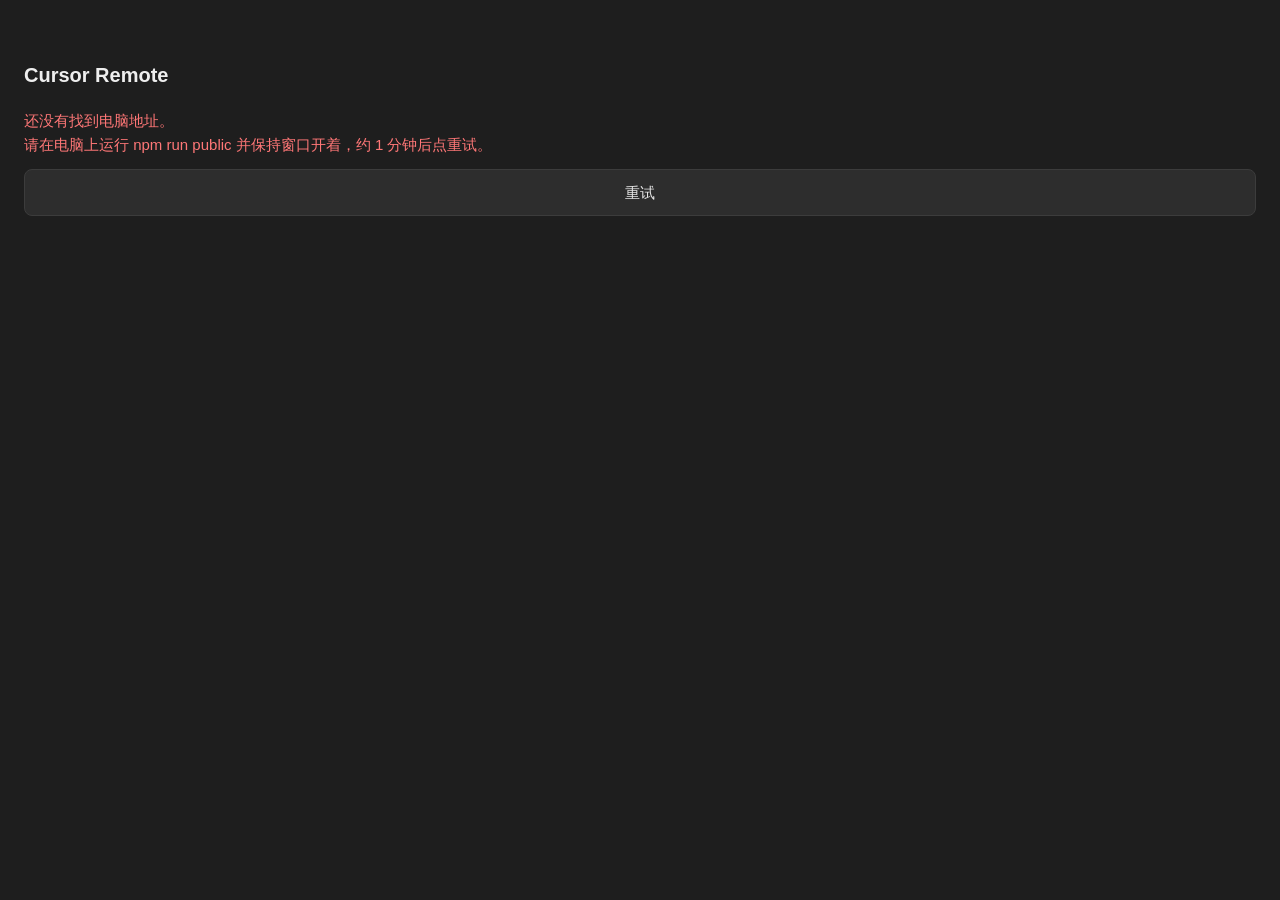
==== index.html @ a40cf598 "add app" ====
<!doctype html>
<html lang="zh-CN">
<head>
<meta charset="utf-8">
<meta name="viewport" content="width=device-width, initial-scale=1, maximum-scale=1, viewport-fit=cover">
<meta name="apple-mobile-web-app-capable" content="yes">
<meta name="mobile-web-app-capable" content="yes">
<meta name="apple-mobile-web-app-status-bar-style" content="black-translucent">
<meta name="apple-mobile-web-app-title" content="Cursor Remote">
<meta name="theme-color" content="#1e1e1e">
<meta name="referrer" content="no-referrer">
<meta name="robots" content="noindex">
<link rel="manifest" href="manifest.webmanifest">
<link rel="icon" href="icon-192.png">
<link rel="apple-touch-icon" href="icon-192.png">
<title>Cursor Remote</title>
<style>
  * { box-sizing: border-box; -webkit-tap-highlight-color: transparent; }
  html, body { margin: 0; background: #1e1e1e; color: #d4d4d4; font: 15px/1.55 -apple-system, BlinkMacSystemFont, "PingFang SC", "Microsoft YaHei", sans-serif; }
  body { position: fixed; left: 0; top: 0; width: 100%; height: 100dvh; display: flex; flex-direction: column; overflow: hidden;
         padding: env(safe-area-inset-top) env(safe-area-inset-right) env(safe-area-inset-bottom) env(safe-area-inset-left); }
  button, select, textarea, input { font: inherit; color: #e6e6e6; background: #2d2d2d; border: 1px solid #3c3c3c; border-radius: 8px; }
  button { padding: 6px 12px; white-space: nowrap; cursor: pointer; }
  button:active { filter: brightness(1.3); }
  button.on, button.primary { background: #0e639c; border-color: #1177bb; color: #fff; }
  [hidden] { display: none !important; }

  header { flex: none; display: flex; align-items: center; gap: 8px; padding: 6px 10px; background: #252526; border-bottom: 1px solid #333; min-width: 0; }
  #dot { width: 9px; height: 9px; border-radius: 50%; background: #c33; flex: none; }
  #dot.ok { background: #3c3; }
  #title { flex: 1; min-width: 0; display: flex; align-items: center; gap: 4px; background: none; border: none; padding: 4px 2px; text-align: left; color: #ccc; font-size: 14px; }
  #title span { overflow: hidden; text-overflow: ellipsis; white-space: nowrap; }
  #title::after { content: "▾"; color: #888; flex: none; }
  .seg { display: flex; flex: none; border: 1px solid #3c3c3c; border-radius: 8px; overflow: hidden; }
  .seg button { border: none; border-radius: 0; padding: 5px 12px; background: #2d2d2d; }
  .seg button.on { background: #0e639c; }
  #menuBtn { flex: none; padding: 5px 10px; }

  main { flex: 1; min-height: 0; position: relative; }
  .view { position: absolute; inset: 0; display: none; flex-direction: column; min-width: 0; }
  .view.active { display: flex; }

  /* chat view */
  #list { flex: 1; overflow-y: auto; overflow-x: hidden; padding: 10px 12px 16px; -webkit-overflow-scrolling: touch; overscroll-behavior: contain; }
  #older { display: block; margin: 0 auto 10px; font-size: 13px; color: #aaa; background: transparent; }
  .msg { margin: 8px 0; min-width: 0; overflow-wrap: anywhere; }
  .human { display: flex; justify-content: flex-end; }
  .human .bubble { max-width: 88%; background: #264f78; color: #fff; padding: 8px 12px; border-radius: 14px 14px 4px 14px; white-space: pre-wrap; }
  .assistant { padding: 2px 2px; }
  .assistant p { margin: 0 0 .6em; }
  .assistant ul, .assistant ol { margin: 0 0 .6em; padding-left: 1.3em; }
  .assistant h1, .assistant h2, .assistant h3, .assistant h4 { font-size: 1.05em; margin: .8em 0 .4em; }
  .assistant code { background: #333; padding: 1px 4px; border-radius: 4px; font: 13px ui-monospace, Menlo, monospace; }
  .assistant pre { background: #111; padding: 8px 10px; border-radius: 8px; overflow-x: auto; font: 12.5px/1.45 ui-monospace, Menlo, monospace; white-space: pre; }
  .assistant table { border-collapse: collapse; display: block; overflow-x: auto; font-size: 13px; margin: 0 0 .6em; }
  .assistant td, .assistant th { border: 1px solid #444; padding: 4px 6px; }
  .assistant blockquote { margin: 0 0 .6em; padding-left: 10px; border-left: 3px solid #555; color: #aaa; }
  .tool { font: 12.5px/1.4 ui-monospace, Menlo, monospace; color: #9da5b4; background: #252526; border: 1px solid #303030; border-radius: 8px; padding: 6px 9px; }
  .tool .txt { display: -webkit-box; -webkit-line-clamp: 2; -webkit-box-orient: vertical; overflow: hidden; }
  .thinking, .other { font-size: 12px; color: #777; padding-left: 2px; }
  .btns { display: flex; flex-wrap: wrap; gap: 6px; margin-top: 6px; }
  .btns button { font-size: 13px; padding: 5px 10px; }
  .btns button.primary { font-weight: 600; }
  #empty { color: #888; text-align: center; margin-top: 30vh; padding: 0 20px; }
  #toBottom { position: absolute; right: 14px; bottom: 12px; border-radius: 20px; padding: 6px 12px; background: #333d; display: none; }
  #actionBar { flex: none; display: none; gap: 8px; flex-wrap: wrap; padding: 8px 12px; background: #2a2d2e; border-top: 1px solid #333; }
  #actionBar.show { display: flex; }
  #actionBar button { flex: 1; padding: 9px; font-weight: 600; }
  #queueBar { flex: none; display: none; flex-direction: column; gap: 6px; padding: 7px 12px; background: #23272e; border-top: 1px solid #333; max-height: 34vh; overflow-y: auto; }
  #queueBar.show { display: flex; }
  #qnBar { flex: none; display: none; flex-direction: column; gap: 8px; padding: 10px 12px; background: #2a2620; border-top: 2px solid #e5c07b; max-height: 48vh; overflow-y: auto; }
  #qnBar.show { display: flex; }
  #qnBar .qnHead { font-size: 12.5px; color: #e5c07b; font-weight: 600; }
  #qnBar .qnQ { font-size: 14.5px; color: #eee; white-space: pre-wrap; }
  #qnBar .qnOpts { display: flex; flex-direction: column; gap: 6px; }
  #qnBar .qnOpt { text-align: left; font-size: 14px; padding: 8px 10px; display: flex; gap: 8px; }
  #qnBar .qnOpt b { color: #999; flex: none; }
  #qnBar .qnOpt.on { border-color: #e5c07b; background: #3a3220; }
  #qnBar .qnOpt.on b { color: #e5c07b; }
  #qnBar .qnFree { display: flex; gap: 6px; }
  #qnBar .qnFree input { flex: 1; min-width: 0; font-size: 14px; }
  #qnBar .qnFree.on input { border-color: #e5c07b; }
  #qnBar .qnAct { display: flex; gap: 8px; justify-content: flex-end; }
  #qnBar .qnAct button { padding: 7px 16px; }
  #qnBar .qnAct .primary { background: #0e639c; border-color: #1177bb; color: #fff; font-weight: 600; }
  #qnBar .qnAct .primary:disabled { opacity: .45; }
  #queueBar .run { display: flex; align-items: center; gap: 8px; font-size: 12.5px; color: #9cc8ff; }
  #queueBar .run span { flex: 1; min-width: 0; }
  #queueBar .run i { width: 8px; height: 8px; border-radius: 50%; background: #4af; flex: none; animation: pulse 1.2s ease-in-out infinite; }
  @keyframes pulse { 50% { opacity: .25; } }
  #queueBar .qh { font-size: 12px; color: #999; }
  #queueBar .qh.fold { background: none; border: none; padding: 2px 0; text-align: left; color: #9cc8ff; font-size: 12.5px; }
  #queueBar .q { display: flex; align-items: center; gap: 6px; font-size: 13.5px; }
  #queueBar .q .qt { flex: 1; min-width: 0; overflow: hidden; text-overflow: ellipsis; white-space: nowrap; color: #ccc; }
  #queueBar .q .qt::before { content: "○ "; color: #777; }
  #queueBar .q .qt.sa::before { content: "⇢ "; color: #4af; }
  #queueBar .run.sub { color: #e5c07b; }
  #queueBar button { font-size: 12px; padding: 3px 9px; flex: none; }

  /* screen view */
  .tools { flex: none; display: flex; gap: 6px; padding: 6px 8px; overflow-x: auto; scrollbar-width: none; background: #252526; border-bottom: 1px solid #333; min-width: 0; }
  .tools::-webkit-scrollbar { display: none; }
  #view { flex: 1; min-height: 0; overflow: auto; background: #111; -webkit-overflow-scrolling: touch; }
  #stage { position: relative; overflow: hidden; margin: 0 auto; }
  #screen { position: absolute; left: 0; top: 0; max-width: none; user-select: none; -webkit-user-select: none; -webkit-touch-callout: none; touch-action: pan-x pan-y; }
  #view.scroll #screen { touch-action: none; }
  #ripple { position: absolute; width: 26px; height: 26px; margin: -13px 0 0 -13px; border-radius: 50%; border: 2px solid #4af; pointer-events: none; opacity: 0; transition: opacity .4s; }

  /* composer */
  footer { flex: none; background: #252526; border-top: 1px solid #333; padding: 6px 10px 8px; display: flex; flex-direction: column; gap: 6px; min-width: 0; }
  #chatTools { display: flex; gap: 6px; overflow-x: auto; scrollbar-width: none; min-width: 0; }
  #chatTools::-webkit-scrollbar { display: none; }
  #chatTools button { font-size: 12.5px; padding: 3px 10px; border-radius: 14px; flex: none; white-space: nowrap; }
  #chatTools #pickModel { flex: 0 1 auto; min-width: 84px; overflow: hidden; text-overflow: ellipsis; }
  .row { display: flex; gap: 8px; min-width: 0; align-items: flex-end; }
  textarea { flex: 1; min-width: 0; min-height: 40px; max-height: 32vh; padding: 9px 10px; resize: none; font-size: 16px; line-height: 1.35; }
  #img { flex: none; height: 40px; width: 40px; padding: 0; display: flex; align-items: center; justify-content: center; color: #bbb; }
  #mic { display: none; }
  body.voice #mic { flex: none; height: 40px; width: 40px; padding: 0; display: flex; align-items: center; justify-content: center; color: #bbb; }
  #mic.on { color: #fff; background: #c33; border-color: #e55; animation: pulse 1.2s ease-in-out infinite; }
  #send { flex: none; height: 40px; padding: 0 16px; background: #0e639c; border-color: #1177bb; color: #fff; font-weight: 600; }
  #msg { font-size: 12px; color: #888; min-height: 14px; overflow: hidden; text-overflow: ellipsis; white-space: nowrap; }
  #msg.err { color: #f77; }

  /* bottom sheet */
  #shade { position: fixed; inset: 0; z-index: 30; background: #0008; display: none; }
  #shade.open { display: block; }
  #sheet { position: fixed; left: 0; right: 0; bottom: 0; z-index: 31; background: #252526; border-radius: 14px 14px 0 0; padding: 12px 12px calc(14px + env(safe-area-inset-bottom)); max-height: 75dvh; overflow-y: auto; transform: translateY(105%); transition: transform .2s; }
  #sheet.open { transform: none; }
  #sheet h3 { margin: 2px 4px 10px; font-size: 15px; color: #ccc; font-weight: 600; }
  .opt { display: flex; align-items: center; gap: 8px; width: 100%; text-align: left; padding: 11px 12px; margin-bottom: 6px; white-space: normal; }
  .opt .lbl { flex: 1; min-width: 0; overflow-wrap: anywhere; }
  .opt .sub { display: block; font-size: 12px; color: #888; margin-top: 2px; }
  .opt .tag { flex: none; font-size: 11px; padding: 1px 6px; border-radius: 4px; background: #3a3d41; color: #bbb; }
  .opt.cur { border-color: #1177bb; }
  .opt.cur::after { content: "✓"; color: #4af; flex: none; }
  .askQ { white-space: pre-line; line-height: 1.5; margin: 6px 4px 16px !important; color: #e6e6e6 !important; }
  .askBtns { display: flex; gap: 10px; }
  .askBtns button { flex: 1; padding: 12px; font-size: 15px; }
  button.danger { background: #a1260d; border-color: #c4321a; color: #fff; font-weight: 600; }
  .optRow { display: flex; gap: 6px; align-items: stretch; margin-bottom: 6px; }
  .optRow .opt { margin-bottom: 0; flex: 1; min-width: 0; }
  .paramBtn { flex: none; padding: 0 12px; font-size: 13px; }
  .switch { flex: none; width: 36px; height: 20px; border-radius: 10px; background: #555; position: relative; transition: background .15s; }
  .switch::after { content: ""; position: absolute; top: 2px; left: 2px; width: 16px; height: 16px; border-radius: 50%; background: #ddd; transition: left .15s; }
  .switch.on { background: #0e639c; }
  .switch.on::after { left: 18px; }
  .sub .add { color: #73c991; }
  .sub .del { color: #f14c4c; }
  .pSec { font-size: 12px; color: #999; margin: 10px 4px 6px; }
  .pRow { display: flex; flex-wrap: wrap; gap: 6px; }
  .pRow button { padding: 8px 12px; font-size: 13.5px; }
  .pRow button.on { border-color: #1177bb; background: #0e639c; color: #fff; }
  .hint { font-size: 13px; color: #999; margin: 4px 4px 10px; line-height: 1.6; }
  .qrs { display: flex; gap: 10px; margin: 4px 0 10px; }
  .qrs figure { flex: 1; min-width: 0; margin: 0; text-align: center; font-size: 13px; color: #aaa; }
  .qrs img { display: block; width: 100%; border-radius: 10px; margin-bottom: 4px; }
  a.opt { color: #e6e6e6; text-decoration: none; background: #2d2d2d; border: 1px solid #3c3c3c; border-radius: 8px; box-sizing: border-box; }

  /* file links + viewer */
  .assistant code[data-file], .tool[data-file] { cursor: pointer; }
  .assistant code[data-file] { color: #6cb6ff; text-decoration: underline; text-decoration-color: #6cb6ff66; text-underline-offset: 2px; }
  .tool[data-file] .txt::before { content: "📄 "; }
  #viewer { position: fixed; inset: 0; z-index: 25; background: #1e1e1e; display: none; flex-direction: column;
            padding: env(safe-area-inset-top) env(safe-area-inset-right) env(safe-area-inset-bottom) env(safe-area-inset-left); }
  #viewer.open { display: flex; }
  #viewer .bar { flex: none; display: flex; align-items: center; gap: 8px; padding: 6px 10px; background: #252526; border-bottom: 1px solid #333; min-width: 0; }
  #viewer .names { flex: 1; min-width: 0; line-height: 1.25; }
  #vName { font-size: 14px; color: #eee; overflow: hidden; text-overflow: ellipsis; white-space: nowrap; }
  #vPath { font-size: 11px; color: #888; overflow: hidden; text-overflow: ellipsis; white-space: nowrap; direction: rtl; text-align: left; }
  #vBody { flex: 1; min-height: 0; overflow: auto; -webkit-overflow-scrolling: touch; overscroll-behavior: contain; }
  #vBody .code { font: 12px/1.5 ui-monospace, Menlo, monospace; padding: 6px 0 40px; min-width: max-content; }
  #vBody.wrap .code { min-width: 0; }
  #vBody .l { display: flex; white-space: pre; }
  #vBody.wrap .l { white-space: pre-wrap; overflow-wrap: anywhere; }
  #vBody .l i { flex: none; width: 3.6em; padding-right: 10px; text-align: right; color: #5a5a5a; font-style: normal; user-select: none; -webkit-user-select: none; }
  #vBody .l.hl { background: #264f7855; }
  #vBody img { display: block; max-width: 100%; margin: 12px auto; background: #fff1; }
  #vBody .note { padding: 30px 20px; color: #999; text-align: center; line-height: 1.7; }
  #vBody .note.err { color: #f77; }

  /* gate (login / offline) */
  #gate { position: fixed; inset: 0; z-index: 20; background: #1e1e1e; display: none; flex-direction: column; gap: 12px; padding: calc(60px + env(safe-area-inset-top)) 24px 24px; }
  #gate.open { display: flex; }
  #gate h2 { margin: 0 0 6px; font-size: 20px; color: #eee; }
  #gate input { font-size: 16px; padding: 11px; }
  #gate button { padding: 11px; }
  #gateMsg { color: #aaa; line-height: 1.6; white-space: pre-line; }
  .primary-link { display: block; text-align: center; padding: 11px; border-radius: 8px; background: #0e639c; color: #fff; text-decoration: none; font-weight: 600; }
  #gateInput.code { font-size: 26px; letter-spacing: 8px; text-align: center; }
  #gateMsg.err { color: #f77; }
  #gateInfo { font-size: 12px; color: #777; }
</style>
</head>
<body>
<header>
  <span id="dot"></span>
  <button id="title"><span id="titleText">连接中…</span></button>
  <div class="seg">
    <button id="tabChat" class="on">对话</button>
    <button id="tabScreen">画面</button>
  </div>
  <button id="menuBtn">⋯</button>
</header>

<main>
  <section id="chatView" class="view active">
    <div id="list">
      <button id="older">↑ 加载更早的消息</button>
      <div id="items"></div>
      <div id="empty" hidden>没找到聊天面板。<br>请在 Cursor 里打开 Agent 对话，或切到「画面」查看。</div>
    </div>
    <button id="toBottom">↓ 最新</button>
    <div id="qnBar"></div>
    <div id="queueBar"></div>
    <div id="actionBar"></div>
  </section>

  <section id="screenView" class="view">
    <div class="tools">
      <button id="cropPanel" class="on">聊天面板</button>
      <button id="cropFull">整个窗口</button>
      <button id="modeTap" class="on">点击</button>
      <button id="modeScroll">滚动</button>
      <button id="zoom">1x</button>
      <button id="refresh">刷新</button>
    </div>
    <div id="view"><div id="stage"><img id="screen" alt=""><div id="ripple"></div></div></div>
    <div class="tools">
      <button data-key="Escape">Esc</button>
      <button data-key="Enter">回车</button>
      <button data-key="Meta+Enter">⌘回车</button>
      <button data-key="ArrowUp">↑</button>
      <button data-key="ArrowDown">↓</button>
      <button data-key="Tab">Tab</button>
      <button data-key="Backspace">⌫</button>
      <button data-key="Meta+l">打开聊天</button>
      <button id="rightClick">右键</button>
    </div>
  </section>
</main>

<footer>
  <div id="chatTools">
    <button id="pickMode" hidden></button>
    <button id="pickModel" hidden></button>
    <button id="pickHistory">历史</button>
    <button id="newChat">＋ 新建</button>
  </div>
  <div class="row">
    <textarea id="text" rows="1" placeholder="发给 Cursor Agent…" enterkeyhint="send"></textarea>
    <button id="img" title="附加图片" aria-label="附加图片"><svg viewBox="0 0 24 24" width="20" height="20" fill="none" stroke="currentColor" stroke-width="2" stroke-linecap="round" stroke-linejoin="round"><rect x="3" y="4" width="18" height="16" rx="2"/><circle cx="9" cy="10" r="2"/><path d="m21 16-5-5-9 9"/></svg></button>
    <input id="imgFile" type="file" accept="image/*" hidden>
    <button id="mic" title="语音输入" aria-label="语音输入"><svg viewBox="0 0 24 24" width="20" height="20" fill="none" stroke="currentColor" stroke-width="2" stroke-linecap="round"><rect x="9" y="3" width="6" height="11" rx="3"/><path d="M5 11a7 7 0 0 0 14 0M12 18v3"/></svg></button>
    <button id="send">发送</button>
  </div>
  <div id="msg"></div>
</footer>

<div id="shade"></div>
<div id="sheet"></div>

<div id="viewer">
  <div class="bar">
    <button id="vClose">←</button>
    <div class="names"><div id="vName"></div><div id="vPath"></div></div>
    <button id="vWrap">换行</button>
  </div>
  <div id="vBody"></div>
</div>

<div id="gate">
  <h2>Cursor Remote</h2>
  <div id="gateMsg"></div>
  <input id="gateInput" autocapitalize="off" autocorrect="off" spellcheck="false">
  <button id="gateBtn" class="primary"></button>
  <a id="gateApp" class="primary-link" hidden>在 App 中打开</a>
  <button id="gateRetry">重试</button>
  <div id="gateInfo"></div>
</div>

<script src="i18n.js"></script>
<script>
const $ = id => document.getElementById(id);
const PRIMARY = /^(run|allow|accept|approve|keep|continue|build|yes|运行|允许|接受|继续)/i;
const store = {
  get: k => localStorage.getItem('cr-' + k),
  set: (k, v) => v == null ? localStorage.removeItem('cr-' + k) : localStorage.setItem('cr-' + k, v),
};
const esc = s => String(s).replace(/[&<>"']/g, c => ({ '&': '&amp;', '<': '&lt;', '>': '&gt;', '"': '&quot;', "'": '&#39;' })[c]);
const sleep = ms => new Promise(r => setTimeout(r, ms));

let base = null, info = null, ws = null, authed = false, failures = 0;
let mode = store.get('mode') || 'chat';
let crop = store.get('crop') !== 'full';
let frame = { w: 1000, h: 800 }, panel = null, zoom = 1, tapMode = 'tap', rightNext = false;
let windows = [], currentWindow = null;

// Keep the layout above the on-screen keyboard.
function fitViewport() {
  const vv = window.visualViewport;
  if (vv) document.body.style.height = vv.height + 'px';
}
window.visualViewport?.addEventListener('resize', fitViewport);
fitViewport();

function status(text, ok = true) {
  $('msg').textContent = text;
  $('msg').className = ok ? '' : 'err';
}

function send(obj) {
  if (ws && ws.readyState === 1 && authed) ws.send(JSON.stringify(obj));
  else status('未连接', false);
}

/* ---------- gate: pairing / 2FA / offline ---------- */
let gateSubmit = null;
function gate({ msg = '', err = false, input = null, retry = false, appLink = null } = {}) {
  $('gate').classList.add('open');
  $('gateMsg').textContent = msg;
  $('gateMsg').className = err ? 'err' : '';
  const inp = $('gateInput');
  inp.hidden = $('gateBtn').hidden = !input;
  gateSubmit = input?.submit || null;
  if (input) {
    inp.value = '';
    inp.placeholder = input.placeholder;
    inp.className = input.code ? 'code' : '';
    inp.inputMode = input.code ? 'numeric' : 'url';
    inp.autocomplete = input.code ? 'one-time-code' : 'off';
    $('gateBtn').textContent = input.button;
    if (input.code) setTimeout(() => inp.focus(), 50);
  }
  $('gateApp').hidden = !appLink;
  if (appLink) $('gateApp').href = appLink;
  $('gateRetry').hidden = !retry;
  $('gateRetry').textContent = typeof retry === 'string' ? retry : '重试';
  $('gateInfo').textContent = info?.updated ? '电脑端地址更新于 ' + new Date(info.updated).toLocaleString() : '';
}
const ungate = () => $('gate').classList.remove('open');
$('gateBtn').onclick = () => gateSubmit?.($('gateInput').value.trim());
$('gateInput').onkeydown = e => { if (e.key === 'Enter') $('gateBtn').click(); };
$('gateRetry').onclick = () => boot();

/* ---------- relay discovery & auth ---------- */
const b64 = s => Uint8Array.from(atob(s), c => c.charCodeAt(0));
const b64u = s => b64(s.replace(/-/g, '+').replace(/_/g, '/') + '='.repeat((4 - s.length % 4) % 4));

// On GitHub Pages, url.json holds the relay address encrypted with a random key that only paired devices hold.
async function decryptUrl(keyText) {
  const key = await crypto.subtle.importKey('raw', b64u(keyText), 'AES-GCM', false, ['decrypt']);
  const plain = await crypto.subtle.decrypt({ name: 'AES-GCM', iv: b64(info.iv) }, key, b64(info.data));
  return JSON.parse(new TextDecoder().decode(plain)).url;
}

const offline = msg => Object.assign(new Error(msg), { offline: true });
async function resolveBase() {
  if (info.self) return location.origin;
  if (info.v !== 2 || !info.data) throw offline('电脑端还没有发布地址（或还在用旧版本），请在电脑上重启服务');
  const key = store.get('key');
  if (!key) throw Object.assign(new Error(''), { unpaired: true });
  try { return await decryptUrl(key); } catch { throw Object.assign(new Error('配对信息已失效（电脑端重置过），请重新配对'), { unpaired: true, stale: true }); }
}

async function api(path, opts = {}) {
  const headers = { 'content-type': 'application/json', ...(store.get('token') ? { authorization: 'Bearer ' + store.get('token') } : {}) };
  const ctl = new AbortController();
  const timer = setTimeout(() => ctl.abort(), 10000);
  try {
    return await fetch(base + path, { ...opts, headers, signal: ctl.signal, cache: 'no-store' });
  } finally {
    clearTimeout(timer);
  }
}
const post = (path, body) => api(path, { method: 'POST', body: JSON.stringify(body || {}) });

// Pairing links look like <app>#pair=<url key>.<one-time code>.
function parsePair(text) {
  const m = /[#&]pair=([\w-]{43})\.([\w-]{16,})/.exec(text || '');
  return m ? { key: m[1], code: m[2] } : null;
}
let pending = parsePair(location.hash);
if (pending) history.replaceState(null, '', location.pathname + location.search);
// Opened from a notification: <app>#win=<window id>.
{
  const m = /[#&]win=([^&]+)/.exec(location.hash);
  if (m) {
    store.set('window', decodeURIComponent(m[1]));
    history.replaceState(null, '', location.pathname + location.search);
  }
}
window.addEventListener('hashchange', () => {
  const p = parsePair(location.hash);
  if (!p) return;
  history.replaceState(null, '', location.pathname + location.search);
  pending = p;
  boot();
});
store.set('pw', null);

function deviceName() {
  const ua = navigator.userAgent;
  const model = /Android [\d.]+; (?:[a-z]{2}-[a-z]{2}; )?([^;)]+?)(?: Build|\))/i.exec(ua)?.[1];
  const kind = inApp ? '安卓 App' : /iPhone/.test(ua) ? 'iPhone' : /iPad/.test(ua) ? 'iPad' : /Android/.test(ua) ? '安卓浏览器' : /Mac/.test(ua) ? 'Mac 浏览器' : '浏览器';
  return model && !/^K$/.test(model) ? `${model}（${kind}）` : kind;
}

function showUnpaired(msg = '') {
  gate({
    msg: (msg ? msg + '\n\n' : '') + '这台设备还没有配对。\n在电脑上运行 npm run pair，用手机扫码；或者把链接复制过来粘贴到下面。',
    err: !!msg,
    input: { placeholder: '粘贴配对链接', button: '配对', submit: pastePair },
  });
}

function pastePair(text) {
  const p = parsePair(text);
  if (!p) return showUnpaired('这不是配对链接（应包含 #pair=…）');
  let target;
  try { target = new URL(text.trim()); } catch {}
  const here = location.origin + location.pathname;
  // A link for another app address: switch to it (the Android app remembers the new address).
  if (target && /^https?:$/.test(target.protocol) && target.origin + target.pathname !== here) {
    if (inApp) return window.CursorRemoteApp.setUrl(target.href);
    location.href = target.href;
    return;
  }
  pending = p;
  boot();
}

function showTotp(onCode, err = '') {
  gate({
    msg: (err ? err + '\n' : '') + '请输入 Authenticator 里「Cursor Remote」的 6 位验证码',
    err: !!err,
    input: { placeholder: '000000', button: '验证', code: true, submit: onCode },
  });
}

async function pair(totp) {
  gate({ msg: '正在配对…' });
  let r, body;
  try {
    r = await post('/api/pair', { code: pending.code, name: deviceName(), totp });
    body = await r.json().catch(() => ({}));
  } catch {
    return gate({ msg: '连不上电脑，配对链接 10 分钟内有效，稍后重试', err: true, retry: true });
  }
  if (r.ok) {
    store.set('token', body.token);
    pending = null;
    return connect();
  }
  if (body.needTotp) return showTotp(code => pair(code), body.error);
  pending = null;
  if (store.get('token')) return gate({ msg: (body.error || '配对失败') + '\n\n这台设备之前已经配对过，可以继续使用。', err: true, retry: '继续使用' });
  showUnpaired(body.error || '配对失败');
}

async function verifyTotp(code) {
  gate({ msg: '正在验证…' });
  try {
    const r = await post('/api/totp', { code });
    const body = await r.json().catch(() => ({}));
    if (r.ok) return connect();
    showTotp(verifyTotp, body.error || '验证失败');
  } catch {
    gate({ msg: '连不上电脑', err: true, retry: true });
  }
}

async function boot() {
  authed = false;
  clearTimeout(retryTimer);
  // Android browser opened a pairing link: offer to hand it to the installed app instead.
  if (pending && /Android/.test(navigator.userAgent) && !inApp && !pending.stay) {
    const link = `cursorremote://pair?app=${encodeURIComponent(location.origin + location.pathname)}&d=${pending.key}.${pending.code}`;
    gate({ msg: '已收到配对链接。\n装了安卓 App 就在 App 里打开；否则直接在浏览器里用。', appLink: link, retry: '在浏览器里继续' });
    pending.stay = true;
    return;
  }
  gate({ msg: '正在查找电脑…' });
  let res;
  try {
    res = await fetch('url.json?t=' + Date.now(), { cache: 'no-store' });
  } catch {
    return gate({ msg: '读取失败，请检查手机网络（需要能打开 github.io）', err: true, retry: true });
  }
  info = res.ok ? await res.json().catch(() => null) : null;
  if (!info) return gate({ msg: '还没有找到电脑地址。\n请在电脑上运行 npm run public 并保持窗口开着，约 1 分钟后点重试。', err: true, retry: true });
  if (pending) store.set('key', pending.key);
  try {
    base = await resolveBase();
  } catch (e) {
    if (e.offline) return gate({ msg: e.message, retry: true });
    if (e.stale) { store.set('key', null); store.set('token', null); }
    return showUnpaired(e.message);
  }
  if (pending) return pair();
  if (!store.get('token')) return showUnpaired();
  let me;
  try {
    me = await api('/api/me').then(r => r.json());
  } catch {
    autoRetry();
    return gate({ msg: '电脑不在线：可能关机、睡眠，或服务刚重启（新地址约 1 分钟后生效）。会自动重试…', retry: true });
  }
  if (!me.paired) {
    store.set('token', null);
    return showUnpaired('这台设备已被移除，请重新配对');
  }
  if (me.needTotp) return showTotp(verifyTotp);
  connect();
}

let retryTimer = null;
function autoRetry() {
  clearTimeout(retryTimer);
  retryTimer = setTimeout(() => { if (!authed) boot(); }, 15000);
}

function connect() {
  clearTimeout(retryTimer);
  ws = new WebSocket(base.replace(/^http/, 'ws') + '/ws');
  ws.onopen = () => ws.send(JSON.stringify({ t: 'auth', token: store.get('token') }));
  let rejected = false;
  ws.onclose = async () => {
    $('dot').className = '';
    if (!authed) {
      // boot() asks /api/me whether the device was removed or needs 2FA again.
      await sleep(rejected ? 0 : 2000);
      return boot();
    }
    authed = false;
    failures++;
    status('断开，重连中…', false);
    await sleep(Math.min(8000, 800 * failures));
    // After repeated failures the relay may have restarted on a new address; rediscover it.
    if (failures >= 3) { failures = 0; return boot(); }
    connect();
  };
  ws.onmessage = ev => {
    const m = JSON.parse(ev.data);
    if (m.t === 'auth') {
      if (!m.ok) { rejected = true; return; }
      authed = true; failures = 0;
      ungate();
      $('dot').className = 'ok';
      status('已连接');
      send({ t: 'mode', mode });
      send({ t: 'windows' });
      const fromNotice = window.CursorRemoteApp?.takeOpenWin?.();
      if (fromNotice) store.set('window', fromNotice);
      send({ t: 'attach', id: store.get('window') || '' });
      sentWidth = 0;
      applyQuality();
      send({ t: 'visible', v: document.visibilityState === 'visible' });
      send({ t: 'lang', v: I18N.lang });
      syncNotify();
      setTimeout(checkAppUpdate, 3000);
    }
    else if (m.t === 'chat') renderChat(m.chat);
    else if (m.t === 'frame') onFrame(m);
    else if (m.t === 'panel') { panel = m.rect; layoutStage(); applyQuality(); }
    else if (m.t === 'windows') { windows = m.list; currentWindow = m.current; if (sheetKind === 'windows') showWindows(); }
    else if (m.t === 'attached') {
      store.set('window', m.id);
      currentWindow = m.id;
      $('titleText').textContent = winLabel(m.title).name;
      send({ t: 'windows' });
    }
    else if (m.t === 'menu') showMenu(m.kind, m.items, m.max);
    else if (m.t === 'params') showParams(m);
    else if (m.t === 'changes') showChanges(m);
    else if (m.t === 'file') showFile(m);
    else if (m.t === 'status') status(m.msg, m.ok);
  };
}

/* ---------- bottom sheet ---------- */
let sheetKind = null;
function openSheet(kind, html) {
  sheetKind = kind;
  $('sheet').innerHTML = html;
  $('shade').classList.add('open');
  $('sheet').classList.add('open');
}
function closeSheet() {
  sheetKind = null;
  $('shade').classList.remove('open');
  $('sheet').classList.remove('open');
}
$('shade').onclick = () => { closeSheet(); askDone?.(false); };

// Confirmation for anything that interrupts the Agent or throws work away; resolves false if dismissed.
let askDone = null;
function ask(question, ok = '确定') {
  askDone?.(false);
  return new Promise(resolve => {
    askDone = v => { askDone = null; resolve(v); };
    openSheet('ask', `<h3 class="askQ">${esc(question)}</h3><div class="askBtns">`
      + `<button id="askNo">取消</button><button id="askOk" class="danger">${esc(ok)}</button></div>`);
    $('askOk').onclick = () => { closeSheet(); askDone?.(true); };
    $('askNo').onclick = () => { closeSheet(); askDone?.(false); };
  });
}
// Buttons on Cursor's own cards that stop, reject or discard work.
const RISKY = /^(stop|reject|deny|undo|discard|revert|cancel|delete|remove|停止|拒绝|撤销|丢弃|取消|删除)/i;

const KIND_TAG = { agents: 'Agents', ssh: 'SSH', local: '本地' };

// Cursor titles look like "file.py — Folder [SSH: host]"; the window is identified by folder (+ host), not the open file.
function winLabel(title) {
  const host = /\[SSH: ([^\]]+)\]/.exec(title)?.[1];
  const parts = title.replace(/\s*\[SSH: [^\]]+\]\s*$/, '').split(' — ').map(s => s.replace(/^●\s*/, '').trim());
  const folder = parts.pop() || title;
  return { name: host ? `${folder} · ${host}` : folder, file: parts.join(' — ') };
}

function showWindows() {
  const rows = windows.map(w => `<button class="opt ${w.id === currentWindow ? 'cur' : ''}" data-win="${esc(w.id)}">
    <span class="tag">${KIND_TAG[w.kind] || ''}</span><span class="lbl">${esc(winLabel(w.title || w.id).name)}${winLabel(w.title || '').file ? `<span class="sub">${esc(winLabel(w.title).file)}</span>` : ''}</span></button>`).join('');
  openSheet('windows', `<h3>切换 Cursor 窗口</h3>${rows || '<div class="hint">没有找到窗口</div>'}`);
}
$('title').onclick = () => { send({ t: 'windows' }); showWindows(); };

const MENU_TITLE = { mode: '选择模式', model: '选择模型', history: '历史对话' };
function showMenu(kind, items, max) {
  if (!items.length) return status('菜单是空的，可能 Cursor 版本不同', false);
  status('');
  const maxRow = typeof max === 'boolean'
    ? `<button class="opt" data-max><span class="lbl">MAX Mode<span class="sub">更大上下文、更贵</span></span><span class="switch ${max ? 'on' : ''}"></span></button>` : '';
  openSheet('menu', `<h3>${MENU_TITLE[kind] || ''}</h3>` + maxRow + items.map(it => {
    const pick = `<button class="opt ${it.checked ? 'cur' : ''}" data-kind="${kind}" data-label="${esc(it.label)}"><span class="lbl">${esc(it.label)}</span></button>`;
    return it.params ? `<div class="optRow">${pick}<button class="paramBtn" data-params="${esc(it.id)}" data-plabel="${esc(it.label)}">参数</button></div>` : pick;
  }).join(''));
}

function showChanges(m) {
  status('');
  if (!m.files.length) { if (sheetKind === 'changes') closeSheet(); return status('没有待处理的改动'); }
  openSheet('changes', `<h3>Agent 改动的文件（${m.files.length}）</h3>`
    + (m.actions.length ? `<div class="pRow" style="margin-bottom:10px">${m.actions.map(a => `<button data-chbar="${esc(a)}">${esc(a)}</button>`).join('')}</div>` : '')
    + m.files.map((f, i) => `<div class="optRow"><button class="opt" data-chopen="${esc(f.name)}"><span class="lbl">${esc(f.name)}`
      + `<span class="sub"><span class="add">${esc(f.add)}</span> <span class="del">${esc(f.del)}</span></span></span></button>`
      + `<button class="paramBtn" data-ch="${i}" data-name="${esc(f.name)}" data-act2="keep">保留</button>`
      + `<button class="paramBtn" data-ch="${i}" data-name="${esc(f.name)}" data-act2="undo">撤销</button></div>`).join('')
    + '<div class="hint">点文件名查看内容。「保留」接受这个文件的改动，「撤销」把它恢复成改动前的样子。</div>');
}

function showParams(m) {
  status('');
  openSheet('params', `<h3>${esc(m.label || '模型')} 参数</h3>` + m.sections.map(s => `<div class="pSec">${esc(s.title)}</div><div class="pRow">`
    + s.items.map(it => `<button class="${it.checked ? 'on' : ''} ${it.toggle ? 'tg' : ''}" data-model="${esc(m.model)}" data-plabel="${esc(m.label)}" data-section="${esc(s.title)}" data-value="${esc(it.label)}">${esc(it.label)}${it.toggle ? (it.checked ? '：开' : '：关') : ''}</button>`).join('')
    + '</div>').join('') + '<div class="hint">改动会直接应用到电脑上 Cursor 的这个模型。</div>');
}

let installEvent = null;
window.addEventListener('beforeinstallprompt', e => { e.preventDefault(); installEvent = e; });
const standalone = () => matchMedia('(display-mode: standalone)').matches || navigator.standalone;

let donate = null;
fetch('donate.json').then(r => r.ok ? r.json() : null).then(d => { if (d?.qr?.length || d?.links?.length) donate = d; }).catch(() => {});

async function showDevices() {
  let list = [];
  try { list = (await api('/api/devices').then(r => r.json())).devices || []; } catch {}
  const when = t => new Date(t).toLocaleDateString();
  openSheet('devices', `<h3>已配对设备</h3>` + list.map(d => `
    <div class="opt ${d.current ? 'cur' : ''}"><span class="lbl">${esc(d.name)}<span class="sub">配对于 ${when(d.created)} · 最近使用 ${when(d.lastSeen)}</span></span>
    ${d.current ? '' : `<button data-remove="${esc(d.id)}" data-name="${esc(d.name)}">移除</button>`}</div>`).join('')
    + '<div class="hint">添加新设备：在电脑上运行 npm run pair。<br>开启 Authenticator 二次验证：npm run 2fa。</div>');
}

function showDonate() {
  const links = (donate.links || []).filter(l => /^https:\/\//.test(l.url));
  openSheet('donate', `<h3>赞赏作者 ☕</h3>
    <div class="hint">觉得好用的话，可以请作者喝杯咖啡。完全自愿，感谢支持！</div>
    <div class="qrs">${(donate.qr || []).map(q => `<figure><img src="${esc(q.image)}" alt="${esc(q.label)}"><figcaption>${esc(q.label)}</figcaption></figure>`).join('')}</div>
    ${links.map(l => `<a class="opt" href="${esc(l.url)}" target="_blank" rel="noopener"><span class="lbl">${esc(l.label)}</span><span class="tag">海外</span></a>`).join('')}
    <div class="hint">手机上可以长按二维码保存，再用微信 / 支付宝「扫一扫」从相册识别。</div>`);
}

function showMainMenu() {
  const notifyItem = notifyOn
    ? `<button class="opt" data-act="notifyOff"><span class="lbl">通知：已开启<span class="sub">Agent 完成或等你确认时提醒</span></span><span class="tag">关闭</span></button>
       <button class="opt" data-act="notifyTest"><span class="lbl">发一条测试通知</span></button>`
    : `<button class="opt" data-act="notifyOn"><span class="lbl">开启通知<span class="sub">Agent 完成或等你确认时提醒</span></span></button>`;
  const update = apkUpdate()
    ? `<button class="opt" data-act="appUpdate"><span class="lbl">更新安卓 App（v${esc(appVersion)} → v${esc(apkUpdate())}）</span><span class="tag">新</span></button>`
    : `<button class="opt" data-act="appUpdate"><span class="lbl">检查 App 更新（当前 v${esc(appVersion)}）</span></button>`;
  openSheet('main', `<h3>菜单</h3>
    ${notifyItem}
    ${inApp && appVersion ? update : ''}
    ${inApp ? '<button class="opt" data-act="changeUrl"><span class="lbl">更换 App 地址</span></button>'
      : standalone() ? '' : '<button class="opt" data-act="install"><span class="lbl">安装到手机桌面（像 App 一样打开）</span></button>'}
    <button class="opt" data-act="reconnect"><span class="lbl">重新连接</span></button>
    <button class="opt" data-act="voice"><span class="lbl">语音按钮<span class="sub">输入法键盘自带麦克风的话用不着</span></span><span class="switch ${store.get('voice') === 'on' ? 'on' : ''}"></span></button>
    <button class="opt" data-act="lang"><span class="lbl">语言 / Language</span><span class="tag">${I18N.lang === 'en' ? 'English' : '中文'}</span></button>
    <button class="opt" data-act="devices"><span class="lbl">已配对设备</span></button>
    <button class="opt" data-act="logout"><span class="lbl">取消本机配对</span></button>
    ${donate ? '<button class="opt" data-act="donate"><span class="lbl">赞赏作者 ☕</span></button>' : ''}`);
}
$('menuBtn').onclick = showMainMenu;

const inApp = /CursorRemoteApp/.test(navigator.userAgent);
const APK_RELEASE = 'https://github.com/Suchenl/cursor-remote-lite/releases/latest/download/CursorRemote.apk';
// A copy on the user's own GitHub Pages downloads more reliably in mainland China than GitHub Releases.
let apkUrl = APK_RELEASE;
fetch('CursorRemote.apk', { method: 'HEAD' }).then(r => { if (r.ok) apkUrl = new URL('CursorRemote.apk', location.href).href; }).catch(() => {});
const appAddress = () => location.origin + location.pathname.replace(/index\.html$/, '');

// The page itself updates with GitHub Pages; only the Android shell needs a new APK now and then.
const appVersion = /CursorRemoteApp\/v?([\d.]+)/.exec(navigator.userAgent)?.[1];
const newerThan = (a, b) => {
  const x = a.split('.').map(Number), y = b.split('.').map(Number);
  for (let i = 0; i < Math.max(x.length, y.length); i++) if ((x[i] || 0) !== (y[i] || 0)) return (x[i] || 0) > (y[i] || 0);
  return false;
};
const apkUpdate = () => {
  const latest = store.get('apkLatest');
  return appVersion && latest && newerThan(latest, appVersion) ? latest : null;
};
async function checkAppUpdate(manual = false) {
  if (!inApp || !appVersion) return;
  if (!manual && Date.now() - (store.get('apkChecked') || 0) < 6 * 3600e3) return;
  try {
    const r = await fetch('https://api.github.com/repos/Suchenl/cursor-remote-lite/releases/latest', { cache: 'no-store' });
    if (!r.ok) throw new Error();
    store.set('apkLatest', String((await r.json()).tag_name || '').replace(/^v/, ''));
    store.set('apkChecked', Date.now());
  } catch {
    if (manual) status('检查更新失败，请稍后再试', false);
    return;
  }
  if (apkUpdate()) status(`安卓 App 有新版本 v${apkUpdate()}，点右上角「⋯」更新`);
  else if (manual) status('已经是最新版本');
}
function installAppUpdate() {
  if (window.CursorRemoteApp?.update) {
    window.CursorRemoteApp.update(apkUrl);
    status('正在下载新版本，下载完会弹出安装界面');
  }
  // Older shells can't download: an off-site link opens in the system browser instead.
  else location.href = APK_RELEASE;
}

/* ---------- notifications ---------- */
// Android app: its own background listener. Elsewhere: Web Push (iPhone only from the home-screen app).
const nativeNotify = () => Boolean(window.CursorRemoteApp?.setNotify);
const webPush = () => 'serviceWorker' in navigator && 'PushManager' in window && 'Notification' in window;
let notifyOn = false;

const swReady = () => Promise.race([navigator.serviceWorker.ready, sleep(5000).then(() => { throw new Error('通知组件没有加载，请刷新后再试'); })]);
const pushSub = async () => webPush() ? (await swReady()).pushManager.getSubscription() : null;
const nativeConfig = () => JSON.stringify({ app: appAddress(), key: store.get('key') || '', token: store.get('token') || '' });

// After every connect: refresh the menu state and re-register, since re-pairing gives the device a new id.
async function syncNotify() {
  try {
    if (nativeNotify()) {
      notifyOn = window.CursorRemoteApp.notifyEnabled();
      if (notifyOn) window.CursorRemoteApp.setNotify(nativeConfig());
      return;
    }
    const sub = await pushSub();
    notifyOn = Boolean(sub);
    if (sub) await post('/api/push/subscribe', { sub: sub.toJSON() });
  } catch {}
}

async function enableNotify() {
  if (nativeNotify()) {
    window.CursorRemoteApp.setNotify(nativeConfig());
    notifyOn = true;
    return status('通知已开启。华为等手机请在「设置 → 应用启动管理」里允许本 App 后台活动');
  }
  if (inApp) return status('请先在菜单里更新安卓 App，新版才支持通知', false);
  if (!webPush()) {
    const ios = /iPhone|iPad|iPod/.test(navigator.userAgent);
    return status(ios && !standalone() ? 'iPhone 要先「分享 → 添加到主屏幕」，从桌面图标打开后才能开启通知' : '这个浏览器不支持通知', false);
  }
  // Must be the first await: iOS only shows the permission prompt directly inside a tap.
  const permission = await Notification.requestPermission();
  if (permission !== 'granted') return status('没有通知权限，请在系统设置里允许本 App 发通知', false);
  try {
    const { key } = await api('/api/push/key').then(r => r.json());
    const reg = await swReady();
    const sub = await reg.pushManager.getSubscription() || await reg.pushManager.subscribe({ userVisibleOnly: true, applicationServerKey: b64u(key) });
    const r = await post('/api/push/subscribe', { sub: sub.toJSON() });
    if (!r.ok) throw new Error((await r.json()).error || '注册失败');
    notifyOn = true;
    status('通知已开启');
  } catch (e) {
    status('开启通知失败：' + e.message, false);
  }
}

async function disableNotify() {
  if (nativeNotify()) window.CursorRemoteApp.setNotify('');
  else {
    await (await pushSub().catch(() => null))?.unsubscribe().catch(() => {});
    await post('/api/push/unsubscribe').catch(() => {});
  }
  notifyOn = false;
  status('通知已关闭');
}

function openWin(id) {
  if (!id) return;
  store.set('window', id);
  if (authed) send({ t: 'attach', id });
}
window.openWin = openWin;
navigator.serviceWorker?.addEventListener('message', e => openWin(e.data?.openWin));
document.addEventListener('visibilitychange', () => {
  if (authed) send({ t: 'visible', v: document.visibilityState === 'visible' });
});

function showInstallHelp() {
  const ios = /iPhone|iPad|iPod/.test(navigator.userAgent);
  if (ios) {
    return openSheet('install', `<h3>安装到桌面</h3><div class="hint">用 Safari 打开本页 → 点底部「分享」按钮 → 选「添加到主屏幕」。<br>安装后从桌面图标打开，就是全屏 App。</div>`);
  }
  openSheet('install', `<h3>安装安卓 App</h3>
    <a class="opt" href="${esc(apkUrl)}"><span class="lbl">下载安卓 App（推荐）</span><span class="tag">APK</span></a>
    <div class="hint">华为等没有谷歌服务的手机、任何浏览器都能装。下载后点开安装（如提示「未知来源」，允许即可）。<br>
      首次打开填入这个地址：</div>
    <button class="opt" data-act="copyAddress"><span class="lbl">${esc(appAddress())}</span><span class="tag">复制</span></button>
    ${installEvent ? '<button class="opt" data-act="browserInstall"><span class="lbl">或者：用浏览器安装（需要谷歌服务）</span></button>' : ''}`);
}

$('sheet').addEventListener('click', async e => {
  const b = e.target.closest('button');
  if (!b) return;
  if (b.dataset.win) { closeSheet(); return send({ t: 'attach', id: b.dataset.win }); }
  if (b.dataset.kind) { closeSheet(); status('切换中…'); return send({ t: 'pickMenu', kind: b.dataset.kind, label: b.dataset.label }); }
  if (b.dataset.chopen) { closeSheet(); return openFile(b.dataset.chopen); }
  if (b.dataset.ch) {
    const undo = b.dataset.act2 === 'undo';
    if (undo && !await ask(`撤销「${b.dataset.name}」的改动？\n文件会恢复成 Agent 改之前的样子。`, '撤销')) return send({ t: 'changes' });
    status(undo ? '正在撤销…' : '正在保留…');
    return send({ t: 'change', i: Number(b.dataset.ch), name: b.dataset.name, act: b.dataset.act2 });
  }
  if (b.dataset.chbar) {
    if (RISKY.test(b.dataset.chbar) && !await ask(`确定要点「${b.dataset.chbar}」吗？`, b.dataset.chbar)) return send({ t: 'changes' });
    status('处理中…');
    return send({ t: 'change', i: 0, name: b.dataset.chbar, act: 'bar' });
  }
  if ('max' in b.dataset) { status('切换 MAX Mode…'); return send({ t: 'toggleMax' }); }
  if (b.dataset.params) { status('读取模型参数…'); return send({ t: 'params', model: b.dataset.params, label: b.dataset.plabel }); }
  if (b.dataset.section) { status('设置中…'); return send({ t: 'pickParam', model: b.dataset.model, label: b.dataset.plabel, section: b.dataset.section, value: b.dataset.value }); }
  const act = b.dataset.act;
  if (act === 'install') showInstallHelp();
  else if (act === 'browserInstall') { closeSheet(); installEvent?.prompt(); installEvent = null; }
  else if (act === 'copyAddress') {
    await navigator.clipboard?.writeText(appAddress()).then(() => status('已复制地址'), () => status('复制失败，请手动记下地址', false));
  }
  else if (act === 'changeUrl') window.CursorRemoteApp?.changeUrl();
  else if (act === 'notifyOn') { closeSheet(); enableNotify(); }
  else if (act === 'notifyOff') { closeSheet(); disableNotify(); }
  else if (act === 'notifyTest') {
    closeSheet();
    const r = await post('/api/push/test').catch(() => null);
    status(r?.ok ? '已发送测试通知，几秒内应该收到' : '发送失败', Boolean(r?.ok));
  }
  else if (act === 'appUpdate') {
    if (apkUpdate()) { closeSheet(); installAppUpdate(); }
    else { await checkAppUpdate(true); if (apkUpdate()) showMainMenu(); }
  }
  else if (act === 'reconnect') { closeSheet(); ws?.close(); }
  else if (act === 'donate') showDonate();
  else if (act === 'lang') openSheet('lang', '<h3>语言 / Language</h3>'
    + `<button class="opt ${I18N.lang === 'zh' ? 'cur' : ''}" data-act="setLang" data-v="zh"><span class="lbl">中文</span></button>`
    + `<button class="opt ${I18N.lang === 'en' ? 'cur' : ''}" data-act="setLang" data-v="en"><span class="lbl">English</span></button>`);
  else if (act === 'setLang') I18N.set(b.dataset.v);
  else if (act === 'voice') {
    store.set('voice', store.get('voice') === 'on' ? null : 'on');
    document.body.classList.toggle('voice', store.get('voice') === 'on');
    b.querySelector('.switch').classList.toggle('on', store.get('voice') === 'on');
  }
  else if (act === 'devices') showDevices();
  else if (b.dataset.remove) {
    if (!await ask(`移除「${b.dataset.name}」？它会立即断开，要重新配对才能再用。`, '移除')) return showDevices();
    await post('/api/devices/remove', { id: b.dataset.remove }).catch(() => {});
    showDevices();
  }
  else if (act === 'logout') {
    if (!await ask('取消本机配对？之后要在电脑上重新运行 npm run pair 才能再用。', '取消配对')) return;
    await post('/api/logout').catch(() => {});
    store.set('token', null); store.set('key', null);
    authed = false; ws?.close();
  }
});

/* ---------- mode switching ---------- */
function setMode(m) {
  mode = m;
  store.set('mode', m);
  $('tabChat').classList.toggle('on', m === 'chat');
  $('tabScreen').classList.toggle('on', m === 'screen');
  $('chatView').classList.toggle('active', m === 'chat');
  $('screenView').classList.toggle('active', m === 'screen');
  $('chatTools').hidden = m !== 'chat';
  if (authed) send({ t: 'mode', mode: m });
  if (m === 'screen') { layoutStage(); applyQuality(); }
}
$('tabChat').onclick = () => setMode('chat');
$('tabScreen').onclick = () => setMode('screen');

/* ---------- chat view ---------- */
const list = $('list'), itemsEl = $('items');
const cache = new Map();

function buttonsHtml(labels, item) {
  return labels.map((l, n) =>
    `<button class="${PRIMARY.test(l) ? 'primary' : ''}" data-item="${esc(item)}" data-n="${n}">${esc(l)}</button>`).join('');
}

function renderItem(it) {
  const el = document.createElement('div');
  el.className = 'msg ' + it.k;
  if (it.k === 'human') el.innerHTML = `<div class="bubble">${esc(it.t || '')}</div>`;
  // it.h comes from the whitelist sanitizer in server.mjs (pageHelpers.clean): plain tags only, text escaped.
  else if (it.k === 'assistant') el.innerHTML = it.h || '';
  else if (it.k === 'tool') {
    el.innerHTML = `<div class="txt">${esc(it.t || '')}</div>`;
    if (it.f) el.dataset.file = it.f;
  }
  else el.textContent = it.t || '';
  if (it.b && it.k !== 'human') el.insertAdjacentHTML('beforeend', `<div class="btns">${buttonsHtml(it.b, it.i)}</div>`);
  return el;
}

const nearBottom = () => list.scrollHeight - list.scrollTop - list.clientHeight < 120;

let lastChat = null;
function renderChat(chat) {
  lastChat = chat;
  $('empty').hidden = !!chat;
  $('older').hidden = !chat;
  $('pickMode').hidden = !chat?.mode;
  $('pickModel').hidden = !chat?.model;
  if (chat?.mode) $('pickMode').textContent = chat.mode + ' ▾';
  if (chat?.model) $('pickModel').textContent = chat.model + ' ▾';
  if (!chat) { itemsEl.replaceChildren(); renderQueue(false, []); renderQuestions(null); return; }
  const stick = nearBottom();
  // Anchor on the first visible item so loading older messages doesn't jump.
  let anchor = null, anchorTop = 0;
  if (!stick) {
    for (const el of itemsEl.children) {
      if (el.offsetTop + el.offsetHeight > list.scrollTop) { anchor = el.dataset.i; anchorTop = el.offsetTop - list.scrollTop; break; }
    }
  }
  const els = chat.items.map(it => {
    const key = JSON.stringify(it);
    const hit = cache.get(it.i);
    if (hit && hit.key === key) return hit.el;
    const el = renderItem(it);
    el.dataset.i = it.i;
    cache.set(it.i, { key, el });
    return el;
  });
  itemsEl.replaceChildren(...els);
  const live = new Set(chat.items.map(it => it.i));
  for (const k of cache.keys()) if (!live.has(k)) cache.delete(k);

  $('actionBar').innerHTML = buttonsHtml(chat.global, 'g');
  $('actionBar').classList.toggle('show', chat.global.length > 0);
  renderQueue(chat.busy, chat.queued || [], chat.subagents || [], chat.readonly, chat.changed);
  renderQuestions(chat.readonly ? null : chat.questions);

  if (stick) list.scrollTop = list.scrollHeight;
  else if (anchor) {
    const el = [...itemsEl.children].find(e => e.dataset.i === anchor);
    if (el) list.scrollTop = el.offsetTop - anchorTop;
  }
  updateToBottom();
}

let subsOpen = false;
// The Agent's ask-question tool: a card with the questions, options, a free-text answer and submit / skip.
let qnSig = '';
function renderQuestions(qs) {
  const bar = $('qnBar');
  const sig = JSON.stringify(qs);
  if (sig === qnSig) return;
  qnSig = sig;
  if (!qs?.list?.length) { bar.innerHTML = ''; bar.classList.remove('show'); return; }
  bar.innerHTML = `<div class="qnHead">❓ Agent 在问你${qs.list.length > 1 ? `（${qs.list.length} 个问题）` : ''}</div>`
    + qs.list.map((q, qi) => `<div class="qnQ">${qs.list.length > 1 ? `${qi + 1}. ` : ''}${esc(q.text)}</div><div class="qnOpts">`
      + q.options.map((o, oi) => {
        const letter = String.fromCharCode(65 + oi);
        return o.free
          ? `<div class="qnFree ${o.sel ? 'on' : ''}"><input data-qi="${qi}" data-oi="${oi}" placeholder="其他…" value="${esc(o.value)}" enterkeyhint="done"><button data-qfree="${qi}:${oi}">填入</button></div>`
          : `<button class="qnOpt ${o.sel ? 'on' : ''}" data-qi="${qi}" data-oi="${oi}"><b>${letter}</b><span>${esc(o.label)}</span></button>`;
      }).join('') + '</div>').join('')
    + `<div class="qnAct"><button data-qpart="skip">跳过</button><button class="primary" data-qpart="submit" ${qs.canSubmit ? '' : 'disabled'}>提交</button></div>`;
  bar.classList.add('show');
}

$('qnBar').onclick = e => {
  const b = e.target.closest('button');
  if (!b) return;
  if (b.dataset.qpart) { status(b.dataset.qpart === 'skip' ? '已跳过' : '已提交'); return send({ t: 'question', part: b.dataset.qpart }); }
  if (b.dataset.qfree) {
    const [qi, oi] = b.dataset.qfree.split(':').map(Number);
    return send({ t: 'question', qi, oi, part: 'option', text: b.previousElementSibling.value });
  }
  if (b.dataset.qi) send({ t: 'question', qi: Number(b.dataset.qi), oi: Number(b.dataset.oi), part: 'option' });
};
$('qnBar').addEventListener('keydown', e => {
  if (e.key !== 'Enter' || !e.target.matches('input')) return;
  e.preventDefault();
  e.target.nextElementSibling.click();
});

function renderQueue(busy, queued, subs = [], readonly = false, changed = 0) {
  const bar = $('queueBar');
  let html = '';
  if (readonly) html += `<div class="run sub"><span>正在查看子 Agent 的对话（只读）</span><button data-main>返回主对话</button></div>`;
  if (subs.length && !readonly) {
    html += `<button class="qh fold" data-fold>${subsOpen ? '▾' : '▸'} <span>子 Agent 运行中 ${subs.length} 个</span></button>`;
    if (subsOpen) html += subs.map(n => `<div class="q"><span class="qt sa">${esc(n)}</span>`
      + `<button data-sub="${esc(n)}" data-part="open">查看</button><button data-sub="${esc(n)}" data-part="stop">停止</button></div>`).join('');
  }
  if (busy && !readonly) html += `<div class="run"><i></i><span>Agent 正在运行${queued.length ? '，下面的消息会在这一轮结束后依次发送' : '，现在发的消息会先排队'}</span><button data-stop>停止</button></div>`;
  if (queued.length) {
    html += `<div class="qh">排队中 ${queued.length} 条</div>`;
    html += queued.map(q => `<div class="q"><span class="qt">${esc(q.t || '(空)')}</span>`
      + `<button data-q="${esc(q.id)}" data-a="edit">修改</button>`
      + `<button data-q="${esc(q.id)}" data-a="send" title="打断当前这一轮，立刻发送">立即发送</button>`
      + `<button data-q="${esc(q.id)}" data-a="remove">删除</button></div>`).join('');
  }
  if (changed && !readonly) html += `<button class="qh fold" data-changes>改动了 ${changed} 个文件 ›</button>`;
  bar.innerHTML = html;
  bar.classList.toggle('show', Boolean(html));
}

function editQueued(id) {
  const q = (lastChat?.queued || []).find(x => x.id === id);
  if (!q) return status('这条排队消息已经不在了', false);
  openSheet('queueEdit', `<h3>修改排队消息</h3>
    <textarea id="qEdit" style="width:100%;box-sizing:border-box;min-height:120px;max-height:50dvh;margin-bottom:10px"></textarea>
    <button class="opt" id="qSave" style="justify-content:center;background:#0e639c;border-color:#1177bb;color:#fff;font-weight:600">保存（仍在排队）</button>`);
  $('qEdit').value = q.t;
  $('qSave').onclick = () => {
    const v = $('qEdit').value;
    if (!v.trim()) return status('内容不能为空；不想要这条就点「删除」', false);
    send({ t: 'queue', id, action: 'edit', text: v });
    closeSheet();
    status('正在修改排队消息…');
  };
}

$('queueBar').onclick = async e => {
  const b = e.target.closest('button');
  if (!b) return;
  if ('changes' in b.dataset) { status('读取改动的文件…'); return send({ t: 'changes' }); }
  if ('fold' in b.dataset) { subsOpen = !subsOpen; return renderQueue(lastChat?.busy, lastChat?.queued || [], lastChat?.subagents || [], lastChat?.readonly, lastChat?.changed); }
  if ('stop' in b.dataset) {
    if (!await ask('停止 Agent？\n它这一轮正在做的事会中断。', '停止')) return;
    send({ t: 'stop' }); status('已停止 Agent'); return;
  }
  if ('main' in b.dataset) { send({ t: 'mainChat' }); status('返回主对话…'); return; }
  if (b.dataset.sub) {
    if (b.dataset.part === 'stop' && !await ask(`停止子 Agent「${b.dataset.sub}」？\n它做到一半的工作会中断。`, '停止')) return;
    send({ t: 'subagent', name: b.dataset.sub, part: b.dataset.part });
    status(b.dataset.part === 'stop' ? '已停止子 Agent' : '正在打开子 Agent…');
    if (b.dataset.part === 'open') list.scrollTop = list.scrollHeight;
    return;
  }
  if (b.dataset.a === 'edit') return editQueued(b.dataset.q);
  if (b.dataset.a === 'send' && !await ask('立即发送这条消息？\nAgent 当前这一轮会被打断。', '立即发送')) return;
  if (b.dataset.a === 'remove' && !await ask('删除这条排队消息？', '删除')) return;
  send({ t: 'queue', id: b.dataset.q, action: b.dataset.a });
  status(b.dataset.a === 'send' ? '已立即发送这条排队消息' : '已删除这条排队消息');
};

function updateToBottom() {
  $('toBottom').style.display = nearBottom() ? 'none' : 'block';
}
list.addEventListener('scroll', updateToBottom);
$('toBottom').onclick = () => { list.scrollTop = list.scrollHeight; };
$('older').onclick = () => send({ t: 'scrollChat', dy: -900 });

document.addEventListener('click', async e => {
  const b = e.target.closest('button[data-item]');
  const f = !b && e.target.closest('#items [data-file]');
  if (f) return openFile(f.dataset.file);
  if (!b) return;
  if (RISKY.test(b.textContent.trim()) && !await ask(`确定要点「${b.textContent.trim()}」吗？`, b.textContent.trim())) return;
  send({ t: 'click', item: b.dataset.item, n: Number(b.dataset.n) });
  status('已点击：' + b.textContent);
});

$('pickMode').onclick = () => { status('读取模式列表…'); send({ t: 'openMenu', kind: 'mode' }); };
$('pickModel').onclick = () => { status('读取模型列表…'); send({ t: 'openMenu', kind: 'model' }); };
$('pickHistory').onclick = () => { status('读取历史对话…'); send({ t: 'openMenu', kind: 'history' }); };
$('newChat').onclick = () => { send({ t: 'newChat' }); status('已新建对话'); };

/* ---------- file viewer ---------- */
$('vBody').classList.toggle('wrap', store.get('wrap') !== 'off');
$('vWrap').classList.toggle('on', store.get('wrap') !== 'off');

function openFile(ref) {
  $('vName').textContent = ref.split('/').pop();
  $('vPath').textContent = '';
  $('vBody').innerHTML = '<div class="note">正在从电脑读取…</div>';
  if (!$('viewer').classList.contains('open')) {
    $('viewer').classList.add('open');
    history.pushState({ viewer: true }, '');
  }
  send({ t: 'file', path: ref });
}

function showFile(m) {
  if (!$('viewer').classList.contains('open') || m.loading) return;
  $('vName').textContent = m.name || '';
  // Leading LRM keeps the rtl ellipsis from reordering the path's slashes.
  $('vPath').textContent = m.path ? '\u200e' + (m.host ? m.host + ':' : '') + m.path + (m.size != null ? ` · ${fmtSize(m.size)}` : '') : '';
  const body = $('vBody');
  if (m.error) {
    body.innerHTML = `<div class="note err">${esc(m.error)}</div><div class="note">可以切到「画面」在 Cursor 里打开</div>`;
    return;
  }
  if (m.image) {
    body.innerHTML = '';
    const img = new Image();
    img.src = m.image;
    body.append(img);
    return;
  }
  const lines = m.text.replace(/\n$/, '').split('\n');
  body.innerHTML = `<div class="code">${lines.map((l, n) =>
    `<div class="l${n + 1 === m.line ? ' hl' : ''}"><i>${n + 1}</i>${esc(l) || ' '}</div>`).join('')}</div>`
    + (m.truncated ? '<div class="note">文件太长，只显示了前 512 KB</div>' : '');
  body.scrollTop = 0;
  if (m.line) body.querySelector('.hl')?.scrollIntoView({ block: 'center' });
}

const fmtSize = n => n < 1024 ? n + ' B' : n < 1048576 ? (n / 1024).toFixed(1) + ' KB' : (n / 1048576).toFixed(1) + ' MB';

function closeViewer() {
  $('viewer').classList.remove('open');
  $('vBody').innerHTML = '';
}
$('vClose').onclick = () => history.state?.viewer ? history.back() : closeViewer();
window.addEventListener('popstate', () => { if ($('viewer').classList.contains('open')) closeViewer(); });
$('vWrap').onclick = () => {
  const on = !$('vBody').classList.contains('wrap');
  $('vBody').classList.toggle('wrap', on);
  $('vWrap').classList.toggle('on', on);
  store.set('wrap', on ? null : 'off');
};

/* ---------- screen view ---------- */
const view = $('view'), stage = $('stage'), screen = $('screen');

function onFrame(m) {
  const resized = m.w !== frame.w || m.h !== frame.h;
  frame = { w: m.w, h: m.h };
  screen.src = 'data:image/jpeg;base64,' + m.data;
  layoutStage();
  if (resized) applyQuality();
}
screen.onload = () => send({ t: 'ack' });

const cropRect = () => crop && panel ? panel : [0, 0, frame.w, frame.h];

function layoutStage() {
  if (mode !== 'screen') return;
  const [rx, ry, rw, rh] = cropRect();
  const stageW = view.clientWidth * zoom;
  const scale = stageW / rw;
  stage.style.width = stageW + 'px';
  stage.style.height = rh * scale + 'px';
  screen.style.width = frame.w * scale + 'px';
  screen.style.left = -rx * scale + 'px';
  screen.style.top = -ry * scale + 'px';
}

let sentWidth = 0;
function applyQuality() {
  if (mode !== 'screen' || !authed) return;
  const [, , rw] = cropRect();
  const px = Math.min(2560, Math.round(view.clientWidth * zoom * devicePixelRatio * frame.w / rw));
  if (Math.abs(px - sentWidth) < 40) return;
  sentWidth = px;
  send({ t: 'quality', quality: 70, maxWidth: px });
}

function setCrop(on) {
  crop = on;
  store.set('crop', on ? 'panel' : 'full');
  $('cropPanel').classList.toggle('on', on);
  $('cropFull').classList.toggle('on', !on);
  layoutStage(); applyQuality();
}
$('cropPanel').onclick = () => setCrop(true);
$('cropFull').onclick = () => setCrop(false);

function norm(e) {
  const r = screen.getBoundingClientRect();
  return { x: (e.clientX - r.left) / r.width, y: (e.clientY - r.top) / r.height };
}

function ripple(e) {
  const r = stage.getBoundingClientRect(), el = $('ripple');
  el.style.left = (e.clientX - r.left) + 'px';
  el.style.top = (e.clientY - r.top) + 'px';
  el.style.transition = 'none'; el.style.opacity = 1;
  requestAnimationFrame(() => { el.style.transition = 'opacity .4s'; el.style.opacity = 0; });
}

let down = null;
screen.addEventListener('pointerdown', e => {
  down = { x: e.clientX, y: e.clientY, t: Date.now(), lastY: e.clientY, lastX: e.clientX, moved: false };
});
screen.addEventListener('pointermove', e => {
  if (!down) return;
  if (Math.hypot(e.clientX - down.x, e.clientY - down.y) > 10) down.moved = true;
  if (tapMode === 'scroll' && down.moved) {
    const scale = frame.w / screen.getBoundingClientRect().width;
    const dy = (down.lastY - e.clientY) * scale * 1.5, dx = (down.lastX - e.clientX) * scale * 1.5;
    down.lastY = e.clientY; down.lastX = e.clientX;
    const p = norm(down);
    send({ t: 'wheel', x: p.x, y: p.y, dx, dy });
  }
});
screen.addEventListener('pointerup', e => {
  if (!down) return;
  const longPress = Date.now() - down.t > 600;
  if (!down.moved) {
    const p = norm(e);
    const button = rightNext || longPress ? 'right' : 'left';
    rightNext = false; $('rightClick').classList.remove('on');
    send({ t: 'tap', x: p.x, y: p.y, button });
    ripple(e);
  }
  down = null;
});
screen.addEventListener('pointercancel', () => { down = null; });
screen.addEventListener('contextmenu', e => e.preventDefault());

function setTapMode(m) {
  tapMode = m;
  $('modeTap').classList.toggle('on', m === 'tap');
  $('modeScroll').classList.toggle('on', m === 'scroll');
  view.classList.toggle('scroll', m === 'scroll');
}
$('modeTap').onclick = () => setTapMode('tap');
$('modeScroll').onclick = () => setTapMode('scroll');

const ZOOMS = [1, 1.5, 2, 3];
$('zoom').onclick = () => {
  const cx = (view.scrollLeft + view.clientWidth / 2) / (view.scrollWidth || 1);
  const cy = (view.scrollTop + view.clientHeight / 2) / (view.scrollHeight || 1);
  zoom = ZOOMS[(ZOOMS.indexOf(zoom) + 1) % ZOOMS.length];
  $('zoom').textContent = zoom + 'x';
  layoutStage();
  view.scrollLeft = cx * view.scrollWidth - view.clientWidth / 2;
  view.scrollTop = cy * view.scrollHeight - view.clientHeight / 2;
  applyQuality();
};
$('refresh').onclick = () => send({ t: 'refresh' });
$('rightClick').onclick = () => { rightNext = !rightNext; $('rightClick').classList.toggle('on', rightNext); };
document.querySelectorAll('[data-key]').forEach(b => b.onclick = () => send({ t: 'key', key: b.dataset.key }));

/* ---------- composer ---------- */
const text = $('text');
function autosize() { text.style.height = 'auto'; text.style.height = text.scrollHeight + 'px'; }
text.addEventListener('input', autosize);
$('send').onclick = () => {
  const v = text.value;
  if (!v.trim()) return;
  send({ t: 'send', text: v, submit: true });
  text.value = ''; autosize();
  if (mode === 'chat') list.scrollTop = list.scrollHeight;
};

/* ---------- voice input ---------- */
// Android WebView has no Web Speech API, so the app uses the system recognizer through the bridge instead.
document.body.classList.toggle('voice', store.get('voice') === 'on');
const Recognition = window.SpeechRecognition || window.webkitSpeechRecognition;
let recognizer = null;
const addVoiceText = s => {
  text.value += (text.value && !/\s$/.test(text.value) && /^\w/.test(s) ? ' ' : '') + s;
  autosize();
};
window.onVoice = s => { $('mic').classList.remove('on'); s ? (addVoiceText(s), status('')) : status('没听清，再试一次', false); };
// Photos from phone cameras are several MB; shrink to something the model can read and the relay accepts.
async function shrinkImage(file) {
  if (/^image\/(png|jpeg|gif|webp)$/.test(file.type) && file.size < 600e3) return file;
  const bmp = await createImageBitmap(file);
  let side = 1600, q = 0.85, blob;
  do {
    const k = Math.min(1, side / Math.max(bmp.width, bmp.height));
    const c = document.createElement('canvas');
    c.width = Math.round(bmp.width * k); c.height = Math.round(bmp.height * k);
    c.getContext('2d').drawImage(bmp, 0, 0, c.width, c.height);
    blob = await new Promise(r => c.toBlob(r, 'image/jpeg', q));
    side *= 0.75; q -= 0.1;
  } while (blob.size > 1.5e6 && q > 0.4);
  return new File([blob], file.name.replace(/\.\w+$/, '') + '.jpg', { type: 'image/jpeg' });
}

$('img').onclick = () => $('imgFile').click();
$('imgFile').onchange = async () => {
  const file = $('imgFile').files[0];
  $('imgFile').value = '';
  if (!file) return;
  status('正在处理图片…');
  try {
    const img = await shrinkImage(file);
    const url = await new Promise((res, rej) => { const r = new FileReader(); r.onload = () => res(r.result); r.onerror = rej; r.readAsDataURL(img); });
    send({ t: 'image', data: url.slice(url.indexOf(',') + 1), name: img.name, type: img.type });
  } catch {
    status('读不了这张图片，换一张试试', false);
  }
};

$('mic').onclick = () => {
  if (window.CursorRemoteApp?.voice) {
    if (!window.CursorRemoteApp.voice(I18N.speech)) return status('手机上没有语音识别服务，可以用输入法键盘上的麦克风', false);
    $('mic').classList.add('on');
    return status('请说话…');
  }
  if (inApp) return status('更新安卓 App 后可用语音输入，也可以用输入法键盘上的麦克风', false);
  if (!Recognition) return status('这个浏览器不支持语音识别，可以用输入法键盘上的麦克风', false);
  if (recognizer) return recognizer.stop();
  const before = text.value;
  recognizer = new Recognition();
  recognizer.lang = I18N.speech;
  recognizer.interimResults = true;
  recognizer.onresult = e => {
    text.value = before;
    addVoiceText([...e.results].map(r => r[0].transcript).join(''));
  };
  recognizer.onerror = e => status(
    e.error === 'not-allowed' || e.error === 'service-not-allowed' ? '没有麦克风权限'
      : e.error === 'network' ? '语音识别连不上服务器（国内网络常见），可以用输入法键盘上的麦克风'
      : e.error === 'no-speech' ? '没听清，再试一次' : e.error, false);
  recognizer.onend = () => { recognizer = null; $('mic').classList.remove('on'); };
  recognizer.start();
  $('mic').classList.add('on');
  status('请说话…（再点一下结束）');
};

window.addEventListener('resize', () => { layoutStage(); applyQuality(); });
if ('serviceWorker' in navigator && window.isSecureContext) navigator.serviceWorker.register('sw.js').catch(() => {});

setCrop(crop);
setMode(mode);
boot();
</script>
</body>
</html>
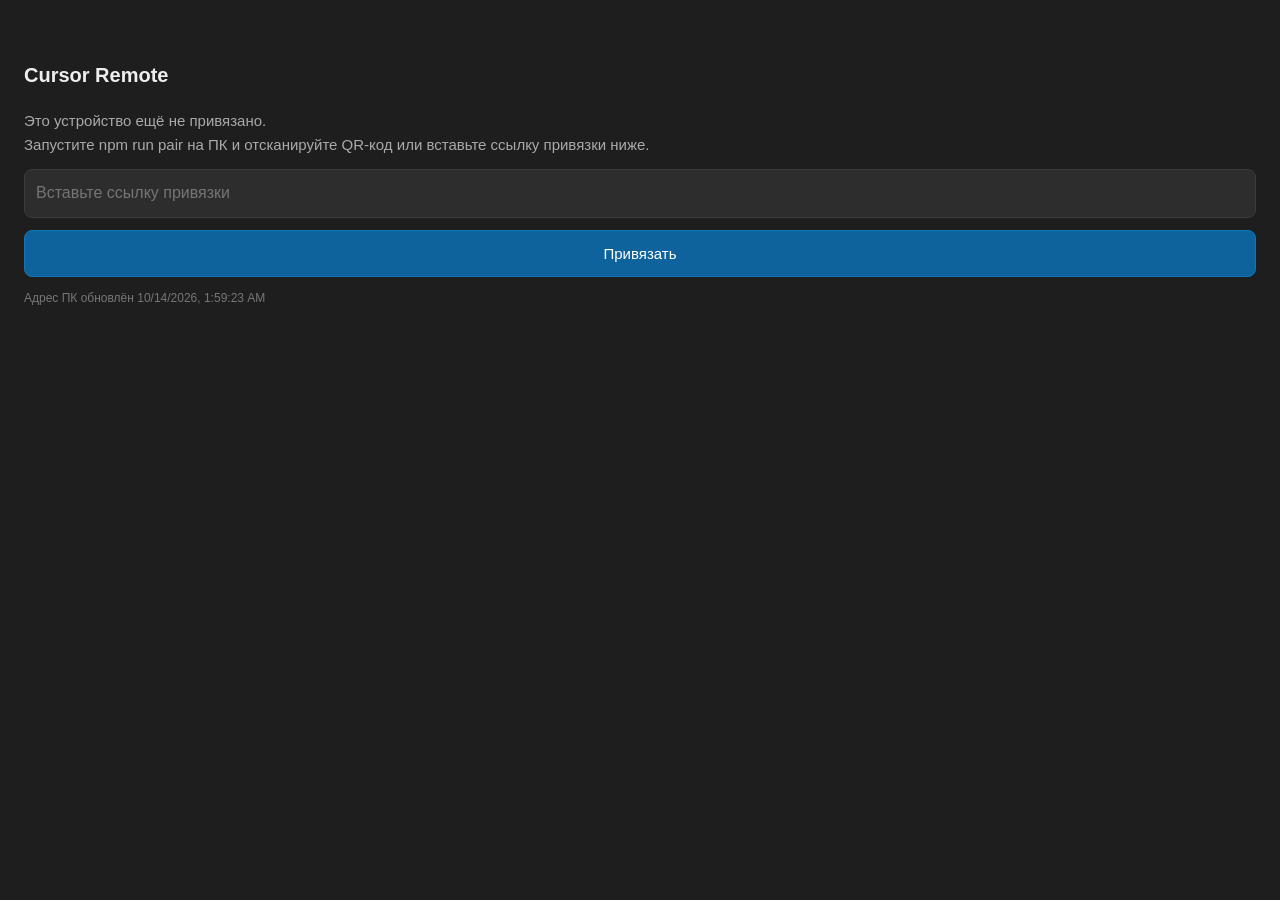
==== commit 72cf65a8: "update index.html" ====
--- a/index.html
+++ b/index.html
@@ -32,13 +32,59 @@
   #title span { overflow: hidden; text-overflow: ellipsis; white-space: nowrap; }
   #title::after { content: "▾"; color: #888; flex: none; }
   .seg { display: flex; flex: none; border: 1px solid #3c3c3c; border-radius: 8px; overflow: hidden; }
-  .seg button { border: none; border-radius: 0; padding: 5px 12px; background: #2d2d2d; }
+  .seg button { border: none; border-radius: 0; padding: 5px 10px; background: #2d2d2d; display: flex; align-items: center; gap: 5px; font-size: 13.5px; }
   .seg button.on { background: #0e639c; }
+  .seg .badge { font-size: 11px; line-height: 1; padding: 2px 5px; border-radius: 10px; background: #3a3d41; color: #ddd; font-weight: 600; }
+  .seg .badge.busy { background: #1177bb; color: #fff; animation: pulse 1.2s ease-in-out infinite; }
+  .seg button.on .badge { background: #fff3; color: #fff; }
   #menuBtn { flex: none; padding: 5px 10px; }
 
   main { flex: 1; min-height: 0; position: relative; }
   .view { position: absolute; inset: 0; display: none; flex-direction: column; min-width: 0; }
   .view.active { display: flex; }
+
+  /* current chat header inside chat view */
+  #curChatBar { flex: none; display: flex; align-items: center; gap: 6px; padding: 5px 10px; background: #222325; border-bottom: 1px solid #2e2e2e; min-width: 0; }
+  #curChatBtn { flex: 1; min-width: 0; display: flex; align-items: center; gap: 7px; background: #2b2d30; border: 1px solid #3a3d41; border-radius: 8px; padding: 5px 10px; text-align: left; font-size: 13px; color: #ddd; }
+  #curChatBtn .curDot { width: 8px; height: 8px; border-radius: 50%; background: #5a5a5a; flex: none; }
+  #curChatBtn .curDot.busy { background: #4af; animation: pulse 1.2s ease-in-out infinite; }
+  #curChatBtn .curDot.ok { background: #4ec9b0; }
+  #curChatName { flex: 1; min-width: 0; overflow: hidden; text-overflow: ellipsis; white-space: nowrap; font-weight: 500; }
+  #curChatBtn .curHint { flex: none; font-size: 11.5px; color: #888; }
+  #curNewBtn { flex: none; padding: 5px 10px; font-size: 13px; }
+
+  /* chats list view */
+  .chatsBar { flex: none; display: flex; align-items: center; gap: 8px; padding: 8px 10px; background: #252526; border-bottom: 1px solid #333; min-width: 0; }
+  .searchWrap { flex: 1; min-width: 0; position: relative; display: flex; align-items: center; }
+  #chatSearch { width: 100%; padding: 7px 28px 7px 10px; font-size: 14px; border-radius: 8px; background: #1e1e1e; border: 1px solid #3c3c3c; }
+  #chatSearchClear { position: absolute; right: 4px; background: none; border: none; color: #888; padding: 4px 6px; font-size: 15px; }
+  #chatsNew { flex: none; padding: 7px 12px; font-weight: 600; }
+  #chatsList { flex: 1; overflow-y: auto; overflow-x: hidden; padding: 8px 10px 20px; -webkit-overflow-scrolling: touch; overscroll-behavior: contain; }
+  .chatSec { margin-bottom: 10px; }
+  .chatSecHead { width: 100%; display: flex; align-items: center; gap: 6px; background: none; border: none; padding: 6px 4px; color: #9da5b4; font-size: 12px; font-weight: 600; text-transform: uppercase; letter-spacing: .03em; text-align: left; }
+  .chatSecHead .secCount { color: #666; font-weight: 400; margin-left: auto; }
+  .chatCard { display: flex; align-items: stretch; gap: 6px; background: #252526; border: 1px solid #323233; border-radius: 10px; margin-bottom: 6px; overflow: hidden; transition: border-color .15s, background .15s; }
+  .chatCard.cur { border-color: #1177bb; background: #1f2a36; }
+  .chatMain { flex: 1; min-width: 0; display: flex; align-items: center; gap: 9px; padding: 9px 10px; background: none; border: none; text-align: left; white-space: normal; }
+  .chatIcon { flex: none; width: 16px; height: 16px; display: flex; align-items: center; justify-content: center; font-size: 12px; color: #73c991; }
+  .dotBusy { width: 9px; height: 9px; border-radius: 50%; background: #4af; animation: pulse 1.2s ease-in-out infinite; }
+  .dotUnread { width: 8px; height: 8px; border-radius: 50%; background: #e5c07b; }
+  .chatBody { flex: 1; min-width: 0; display: flex; flex-direction: column; gap: 3px; }
+  .chatTitleRow { display: flex; align-items: center; gap: 6px; min-width: 0; }
+  .chatTitle { flex: 1; min-width: 0; font-size: 14px; color: #e6e6e6; font-weight: 500; overflow: hidden; text-overflow: ellipsis; white-space: nowrap; }
+  .chatCard.cur .chatTitle { color: #fff; font-weight: 600; }
+  .chatTag { flex: none; font-size: 10.5px; padding: 1px 6px; border-radius: 4px; background: #0e639c; color: #fff; font-weight: 600; }
+  .chatTag.env { background: #3a3d41; color: #bbb; font-weight: 400; }
+  .chatMetaRow { display: flex; align-items: center; gap: 6px; font-size: 12px; color: #8b949e; min-width: 0; }
+  .chatMetaRow .add { color: #73c991; font-family: ui-monospace, Menlo, monospace; font-size: 11.5px; }
+  .chatMetaRow .del { color: #f14c4c; font-family: ui-monospace, Menlo, monospace; font-size: 11.5px; }
+  .chatSub { overflow: hidden; text-overflow: ellipsis; white-space: nowrap; }
+  .chatSub.busy { color: #6cb6ff; }
+  .chatRight { flex: none; display: flex; align-items: center; gap: 4px; padding-right: 8px; }
+  .chatTime { font-size: 11.5px; color: #777; font-variant-numeric: tabular-nums; padding: 0 2px; }
+  .chatActBtn { background: #2d2d2d; border: 1px solid #3c3c3c; border-radius: 6px; padding: 4px 7px; font-size: 12px; color: #aaa; }
+  .chatMore { width: 100%; padding: 7px; font-size: 12.5px; color: #9cc8ff; background: #252526; border: 1px dashed #3c3c3c; border-radius: 8px; margin-bottom: 6px; }
+  .chatsEmpty { color: #888; text-align: center; padding: 40px 20px; line-height: 1.6; }
 
   /* chat view */
   #list { flex: 1; overflow-y: auto; overflow-x: hidden; padding: 10px 12px 16px; -webkit-overflow-scrolling: touch; overscroll-behavior: contain; }
@@ -197,6 +243,7 @@
   <span id="dot"></span>
   <button id="title"><span id="titleText">连接中…</span></button>
   <div class="seg">
+    <button id="tabChats">列表<span id="chatsBadge" class="badge" hidden></span></button>
     <button id="tabChat" class="on">对话</button>
     <button id="tabScreen">画面</button>
   </div>
@@ -204,7 +251,26 @@
 </header>
 
 <main>
+  <section id="chatsView" class="view">
+    <div class="chatsBar">
+      <div class="searchWrap">
+        <input id="chatSearch" type="search" placeholder="搜索对话…" autocapitalize="off" autocorrect="off" spellcheck="false">
+        <button id="chatSearchClear" hidden aria-label="清除">×</button>
+      </div>
+      <button id="chatsNew" class="primary">＋ 新建</button>
+    </div>
+    <div id="chatsList"></div>
+  </section>
+
   <section id="chatView" class="view active">
+    <div id="curChatBar" hidden>
+      <button id="curChatBtn">
+        <i id="curChatDot" class="curDot"></i>
+        <span id="curChatName"></span>
+        <span class="curHint">切换 ▾</span>
+      </button>
+      <button id="curNewBtn" title="新建对话">＋</button>
+    </div>
     <div id="list">
       <button id="older">↑ 加载更早的消息</button>
       <div id="items"></div>
@@ -561,6 +627,7 @@
       setTimeout(checkAppUpdate, 3000);
     }
     else if (m.t === 'chat') renderChat(m.chat);
+    else if (m.t === 'chats') renderChats(m.chats);
     else if (m.t === 'frame') onFrame(m);
     else if (m.t === 'panel') { panel = m.rect; layoutStage(); applyQuality(); }
     else if (m.t === 'windows') { windows = m.list; currentWindow = m.current; if (sheetKind === 'windows') showWindows(); }
@@ -610,11 +677,12 @@
 
 const KIND_TAG = { agents: 'Agents', ssh: 'SSH', local: '本地' };
 
-// Cursor titles look like "file.py — Folder [SSH: host]"; the window is identified by folder (+ host), not the open file.
+// Cursor titles look like "file.py — Folder [SSH: host] - Cursor"; the window is identified by folder (+ host), not the open file.
 function winLabel(title) {
   const host = /\[SSH: ([^\]]+)\]/.exec(title)?.[1];
-  const parts = title.replace(/\s*\[SSH: [^\]]+\]\s*$/, '').split(' — ').map(s => s.replace(/^●\s*/, '').trim());
-  const folder = parts.pop() || title;
+  const clean = (title || '').replace(/\s+[—-]\s+Cursor\s*$/i, '').replace(/\s*\[SSH: [^\]]+\]\s*$/, '');
+  const parts = clean.split(/\s+[—-]\s+/).map(s => s.replace(/^●\s*/, '').trim()).filter(Boolean);
+  const folder = parts.pop() || clean || title;
   return { name: host ? `${folder} · ${host}` : folder, file: parts.join(' — ') };
 }
 
@@ -697,7 +765,7 @@
       : standalone() ? '' : '<button class="opt" data-act="install"><span class="lbl">安装到手机桌面（像 App 一样打开）</span></button>'}
     <button class="opt" data-act="reconnect"><span class="lbl">重新连接</span></button>
     <button class="opt" data-act="voice"><span class="lbl">语音按钮<span class="sub">输入法键盘自带麦克风的话用不着</span></span><span class="switch ${store.get('voice') === 'on' ? 'on' : ''}"></span></button>
-    <button class="opt" data-act="lang"><span class="lbl">语言 / Language</span><span class="tag">${I18N.lang === 'en' ? 'English' : '中文'}</span></button>
+    <button class="opt" data-act="lang"><span class="lbl">语言 / Language</span><span class="tag">${I18N.lang === 'ru' ? 'Русский' : I18N.lang === 'en' ? 'English' : '中文'}</span></button>
     <button class="opt" data-act="devices"><span class="lbl">已配对设备</span></button>
     <button class="opt" data-act="logout"><span class="lbl">取消本机配对</span></button>
     ${donate ? '<button class="opt" data-act="donate"><span class="lbl">赞赏作者 ☕</span></button>' : ''}`);
@@ -872,8 +940,9 @@
   else if (act === 'reconnect') { closeSheet(); ws?.close(); }
   else if (act === 'donate') showDonate();
   else if (act === 'lang') openSheet('lang', '<h3>语言 / Language</h3>'
-    + `<button class="opt ${I18N.lang === 'zh' ? 'cur' : ''}" data-act="setLang" data-v="zh"><span class="lbl">中文</span></button>`
-    + `<button class="opt ${I18N.lang === 'en' ? 'cur' : ''}" data-act="setLang" data-v="en"><span class="lbl">English</span></button>`);
+    + `<button class="opt ${I18N.lang === 'ru' ? 'cur' : ''}" data-act="setLang" data-v="ru"><span class="lbl">Русский</span></button>`
+    + `<button class="opt ${I18N.lang === 'en' ? 'cur' : ''}" data-act="setLang" data-v="en"><span class="lbl">English</span></button>`
+    + `<button class="opt ${I18N.lang === 'zh' ? 'cur' : ''}" data-act="setLang" data-v="zh"><span class="lbl">中文</span></button>`);
   else if (act === 'setLang') I18N.set(b.dataset.v);
   else if (act === 'voice') {
     store.set('voice', store.get('voice') === 'on' ? null : 'on');
@@ -896,18 +965,165 @@
 
 /* ---------- mode switching ---------- */
 function setMode(m) {
+  if (m !== 'chats' && m !== 'chat' && m !== 'screen') m = 'chat';
   mode = m;
   store.set('mode', m);
+  $('tabChats').classList.toggle('on', m === 'chats');
   $('tabChat').classList.toggle('on', m === 'chat');
   $('tabScreen').classList.toggle('on', m === 'screen');
+  $('chatsView').classList.toggle('active', m === 'chats');
   $('chatView').classList.toggle('active', m === 'chat');
   $('screenView').classList.toggle('active', m === 'screen');
   $('chatTools').hidden = m !== 'chat';
-  if (authed) send({ t: 'mode', mode: m });
+  if (authed) {
+    send({ t: 'mode', mode: m });
+    if (m === 'chats') send({ t: 'chats' });
+  }
   if (m === 'screen') { layoutStage(); applyQuality(); }
 }
+$('tabChats').onclick = () => setMode('chats');
 $('tabChat').onclick = () => setMode('chat');
 $('tabScreen').onclick = () => setMode('screen');
+
+/* ---------- chats list view ---------- */
+let lastChats = null;
+let chatFilter = '';
+
+function renderChats(chats) {
+  lastChats = chats;
+  const sections = chats?.sections || [];
+  let total = 0, busyCount = 0, activeItem = null;
+  for (const s of sections) {
+    for (const it of s.items || []) {
+      if (!it.archived) total++;
+      if (it.busy) busyCount++;
+      if (it.selected && !activeItem) activeItem = it;
+    }
+  }
+  const activeTitle = activeItem?.title || (typeof chats?.active === 'string' ? chats.active : chats?.active?.title) || '';
+  const activeBusy = activeItem ? activeItem.busy : Boolean(lastChat?.busy);
+  $('curChatBar').hidden = !activeTitle;
+  if (activeTitle) {
+    $('curChatName').textContent = activeTitle;
+    $('curChatDot').className = 'curDot' + (activeBusy ? ' busy' : '');
+  }
+  const badge = $('chatsBadge');
+  badge.hidden = !total && !busyCount;
+  badge.textContent = busyCount ? `${busyCount}⚡` : String(total);
+
+  const box = $('chatsList');
+  if (!sections.length) {
+    box.innerHTML = `<div class="chatsEmpty"><div>暂无对话列表</div>`
+      + (chats?.canToggleSidebar ? `<button data-chat-act="toggleSidebar">在 Cursor 中展开侧边对话列表</button>` : '')
+      + `</div>`;
+    return;
+  }
+
+  const q = chatFilter.trim().toLowerCase();
+  const html = [];
+  for (const sec of sections) {
+    const allItems = sec.items || [];
+    const items = q
+      ? allItems.filter(it => (it.title || '').toLowerCase().includes(q) || (it.sub || '').toLowerCase().includes(q))
+      : allItems;
+    if (q && !items.length) continue;
+    const shut = sec.collapsed && !q;
+    const countTxt = shut ? '' : `${items.length}${sec.hasMore && !q ? '+' : ''}`;
+    const cards = items.map(it => {
+      const icon = it.busy
+        ? '<span class="dotBusy" title="运行中"></span>'
+        : it.unread
+          ? '<span class="dotUnread" title="未读"></span>'
+          : it.archived
+            ? '<span class="dotDone" title="已归档">📦</span>'
+            : '<span class="dotDone" title="已完成">✓</span>';
+      const envTag = it.env
+        ? `<span class="chatTag ${/cloud/i.test(it.env) ? 'cloud' : 'wt'}">${/cloud/i.test(it.env) ? '☁ Cloud' : '⎇ Worktree'}</span>`
+        : '';
+      const hasMeta = it.sub || it.add || it.del || envTag;
+      const meta = hasMeta
+        ? `<div class="chatMetaRow">${envTag}`
+          + (it.sub ? `<span class="chatSub ${it.busy ? 'busy' : ''}">${esc(it.sub)}</span>` : '')
+          + ((it.add || it.del) ? `<span class="chatDiff">${it.add ? `<span class="add">${esc(it.add)}</span>` : ''}${it.del ? `<span class="del">${esc(it.del)}</span>` : ''}</span>` : '')
+          + `</div>`
+        : '';
+      const pinned = sec.title === 'Pinned';
+      const acts = `<div class="chatActs">`
+        + (it.canPin ? `<button class="chatActBtn ${pinned ? 'pinned' : ''}" data-chat-act="pin" data-id="${esc(it.id)}" data-title="${esc(it.title)}" title="${pinned ? '取消置顶' : '置顶'}">📌</button>` : '')
+        + (it.canArchive ? `<button class="chatActBtn" data-chat-act="${it.archived ? 'restore' : 'archive'}" data-id="${esc(it.id)}" data-title="${esc(it.title)}" title="${it.archived ? '恢复' : '归档'}">${it.archived ? '↩' : '✕'}</button>` : '')
+        + `</div>`;
+      return `<div class="chatCard ${it.selected ? 'active' : ''}" data-chat-select="${esc(it.id)}" data-title="${esc(it.title)}">`
+        + `<div class="chatIcon">${icon}</div>`
+        + `<div class="chatMain"><div class="chatTitleRow"><span class="chatTitle">${esc(it.title)}</span></div>${meta}</div>`
+        + `<div class="chatRight">${it.time ? `<span class="chatTime">${esc(it.time)}</span>` : ''}${acts}</div>`
+        + `</div>`;
+    }).join('');
+    const moreBtn = (!shut && sec.hasMore && !q)
+      ? `<button class="chatMore" data-chat-act="more" data-id="${esc(sec.id)}">加载更多…</button>`
+      : '';
+    html.push(`<div class="chatSec">`
+      + `<button class="chatSecHead" data-chat-act="section" data-id="${esc(sec.id)}">`
+      + `<span class="chev ${shut ? 'shut' : ''}">▾</span>`
+      + `<span class="secName">${esc(sec.title)}</span>`
+      + `<span class="secCount">${esc(countTxt)}</span>`
+      + `</button>`
+      + `<div class="chatSecBody" ${shut ? 'hidden' : ''}>${cards}${moreBtn}</div>`
+      + `</div>`);
+  }
+  if (!html.length) {
+    html.push(`<div class="chatsEmpty"><div>没有匹配的对话</div></div>`);
+  } else if (chats?.source === 'tabs' && chats?.canToggleSidebar) {
+    html.push(`<button class="chatMore" data-chat-act="toggleSidebar">在 Cursor 中展开完整侧边对话列表</button>`);
+  }
+  box.innerHTML = html.join('');
+}
+
+$('chatSearch').oninput = e => {
+  chatFilter = e.target.value;
+  $('chatSearchClear').hidden = !chatFilter;
+  if (lastChats) renderChats(lastChats);
+};
+$('chatSearchClear').onclick = () => {
+  $('chatSearch').value = '';
+  chatFilter = '';
+  $('chatSearchClear').hidden = true;
+  if (lastChats) renderChats(lastChats);
+};
+$('chatsNew').onclick = () => {
+  send({ t: 'newChat' });
+  status('已新建对话');
+  setMode('chat');
+};
+$('curChatBtn').onclick = () => setMode('chats');
+$('curNewBtn').onclick = () => {
+  send({ t: 'newChat' });
+  status('已新建对话');
+};
+$('chatsList').onclick = async e => {
+  const actBtn = e.target.closest('[data-chat-act]');
+  if (actBtn) {
+    e.stopPropagation();
+    const act = actBtn.dataset.chatAct;
+    const id = actBtn.dataset.id || '';
+    const title = actBtn.dataset.title || '';
+    if (act === 'archive' && !await ask(`归档对话「${title}」？`, '归档')) return;
+    send({ t: 'chatAction', act, id, title });
+    if (act === 'pin') status('已切换置顶');
+    else if (act === 'archive') status('已归档对话');
+    else if (act === 'restore') status('已恢复对话');
+    else if (act === 'more') status('正在加载更多对话…');
+    else if (act === 'toggleSidebar') status('正在展开对话列表…');
+    return;
+  }
+  const card = e.target.closest('[data-chat-select]');
+  if (card) {
+    const id = card.dataset.chatSelect;
+    const title = card.dataset.title || '';
+    send({ t: 'chatAction', act: 'select', id, title });
+    status('切换对话：' + title);
+    setMode('chat');
+  }
+};
 
 /* ---------- chat view ---------- */
 const list = $('list'), itemsEl = $('items');
@@ -1097,7 +1313,7 @@
 
 $('pickMode').onclick = () => { status('读取模式列表…'); send({ t: 'openMenu', kind: 'mode' }); };
 $('pickModel').onclick = () => { status('读取模型列表…'); send({ t: 'openMenu', kind: 'model' }); };
-$('pickHistory').onclick = () => { status('读取历史对话…'); send({ t: 'openMenu', kind: 'history' }); };
+$('pickHistory').onclick = () => setMode('chats');
 $('newChat').onclick = () => { send({ t: 'newChat' }); status('已新建对话'); };
 
 /* ---------- file viewer ---------- */
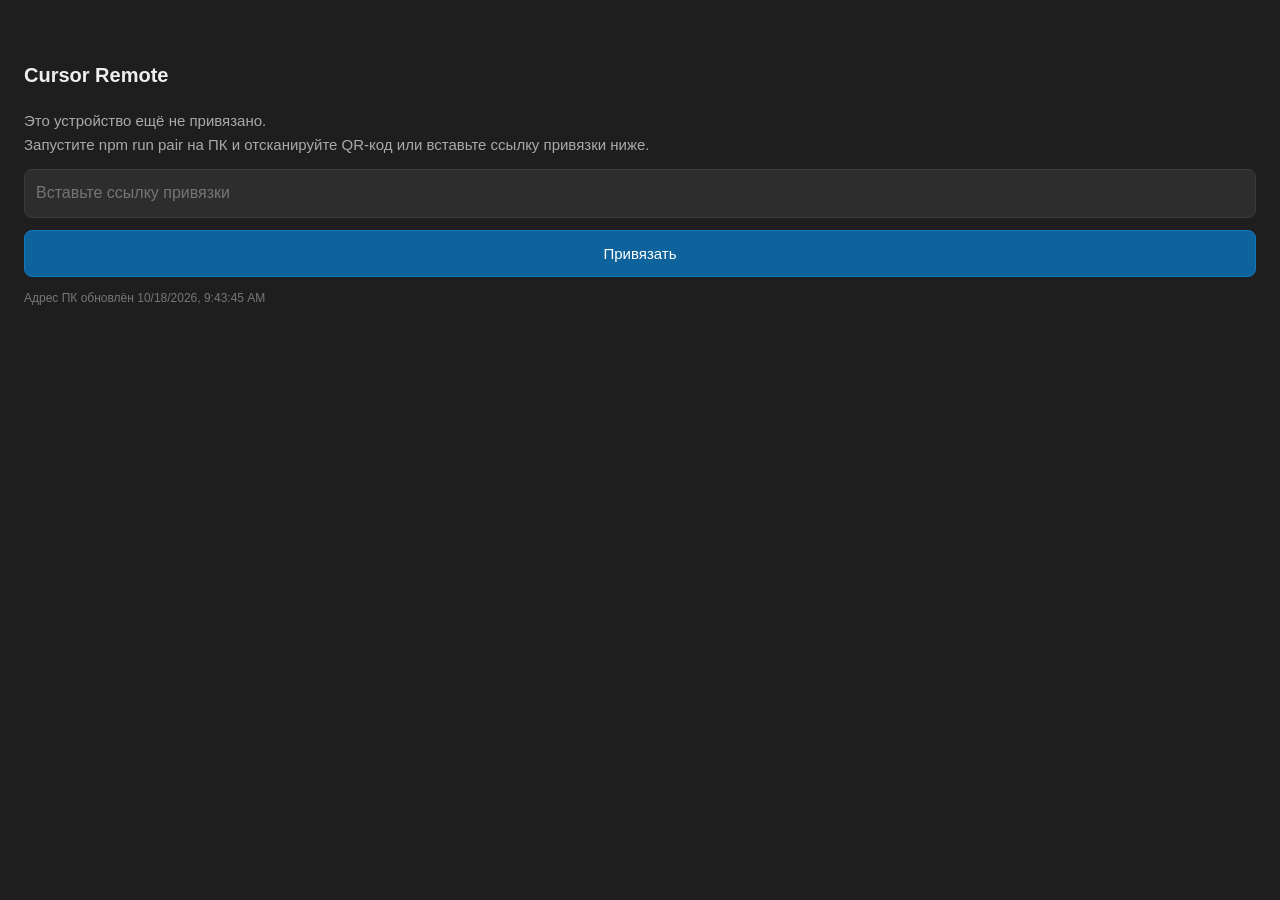
==== commit 4b7d7ec6: "update index.html" ====
--- a/index.html
+++ b/index.html
@@ -1,1575 +1,1575 @@
-<!doctype html>
-<html lang="zh-CN">
-<head>
-<meta charset="utf-8">
-<meta name="viewport" content="width=device-width, initial-scale=1, maximum-scale=1, viewport-fit=cover">
-<meta name="apple-mobile-web-app-capable" content="yes">
-<meta name="mobile-web-app-capable" content="yes">
-<meta name="apple-mobile-web-app-status-bar-style" content="black-translucent">
-<meta name="apple-mobile-web-app-title" content="Cursor Remote">
-<meta name="theme-color" content="#1e1e1e">
-<meta name="referrer" content="no-referrer">
-<meta name="robots" content="noindex">
-<link rel="manifest" href="manifest.webmanifest">
-<link rel="icon" href="icon-192.png">
-<link rel="apple-touch-icon" href="icon-192.png">
-<title>Cursor Remote</title>
-<style>
-  * { box-sizing: border-box; -webkit-tap-highlight-color: transparent; }
-  html, body { margin: 0; background: #1e1e1e; color: #d4d4d4; font: 15px/1.55 -apple-system, BlinkMacSystemFont, "PingFang SC", "Microsoft YaHei", sans-serif; }
-  body { position: fixed; left: 0; top: 0; width: 100%; height: 100dvh; display: flex; flex-direction: column; overflow: hidden;
-         padding: env(safe-area-inset-top) env(safe-area-inset-right) env(safe-area-inset-bottom) env(safe-area-inset-left); }
-  button, select, textarea, input { font: inherit; color: #e6e6e6; background: #2d2d2d; border: 1px solid #3c3c3c; border-radius: 8px; }
-  button { padding: 6px 12px; white-space: nowrap; cursor: pointer; }
-  button:active { filter: brightness(1.3); }
-  button.on, button.primary { background: #0e639c; border-color: #1177bb; color: #fff; }
-  [hidden] { display: none !important; }
-
-  header { flex: none; display: flex; align-items: center; gap: 8px; padding: 6px 10px; background: #252526; border-bottom: 1px solid #333; min-width: 0; }
-  #dot { width: 9px; height: 9px; border-radius: 50%; background: #c33; flex: none; }
-  #dot.ok { background: #3c3; }
-  #title { flex: 1; min-width: 0; display: flex; align-items: center; gap: 4px; background: none; border: none; padding: 4px 2px; text-align: left; color: #ccc; font-size: 14px; }
-  #title span { overflow: hidden; text-overflow: ellipsis; white-space: nowrap; }
-  #title::after { content: "▾"; color: #888; flex: none; }
-  .seg { display: flex; flex: none; border: 1px solid #3c3c3c; border-radius: 8px; overflow: hidden; }
-  .seg button { border: none; border-radius: 0; padding: 5px 10px; background: #2d2d2d; display: flex; align-items: center; gap: 5px; font-size: 13.5px; }
-  .seg button.on { background: #0e639c; }
-  .seg .badge { font-size: 11px; line-height: 1; padding: 2px 5px; border-radius: 10px; background: #3a3d41; color: #ddd; font-weight: 600; }
-  .seg .badge.busy { background: #1177bb; color: #fff; animation: pulse 1.2s ease-in-out infinite; }
-  .seg button.on .badge { background: #fff3; color: #fff; }
-  #menuBtn { flex: none; padding: 5px 10px; }
-
-  main { flex: 1; min-height: 0; position: relative; }
-  .view { position: absolute; inset: 0; display: none; flex-direction: column; min-width: 0; }
-  .view.active { display: flex; }
-
-  /* current chat header inside chat view */
-  #curChatBar { flex: none; display: flex; align-items: center; gap: 6px; padding: 5px 10px; background: #222325; border-bottom: 1px solid #2e2e2e; min-width: 0; }
-  #curChatBtn { flex: 1; min-width: 0; display: flex; align-items: center; gap: 7px; background: #2b2d30; border: 1px solid #3a3d41; border-radius: 8px; padding: 5px 10px; text-align: left; font-size: 13px; color: #ddd; }
-  #curChatBtn .curDot { width: 8px; height: 8px; border-radius: 50%; background: #5a5a5a; flex: none; }
-  #curChatBtn .curDot.busy { background: #4af; animation: pulse 1.2s ease-in-out infinite; }
-  #curChatBtn .curDot.ok { background: #4ec9b0; }
-  #curChatName { flex: 1; min-width: 0; overflow: hidden; text-overflow: ellipsis; white-space: nowrap; font-weight: 500; }
-  #curChatBtn .curHint { flex: none; font-size: 11.5px; color: #888; }
-  #curNewBtn { flex: none; padding: 5px 10px; font-size: 13px; }
-
-  /* chats list view */
-  .chatsBar { flex: none; display: flex; align-items: center; gap: 8px; padding: 8px 10px; background: #252526; border-bottom: 1px solid #333; min-width: 0; }
-  .searchWrap { flex: 1; min-width: 0; position: relative; display: flex; align-items: center; }
-  #chatSearch { width: 100%; padding: 7px 28px 7px 10px; font-size: 14px; border-radius: 8px; background: #1e1e1e; border: 1px solid #3c3c3c; }
-  #chatSearchClear { position: absolute; right: 4px; background: none; border: none; color: #888; padding: 4px 6px; font-size: 15px; }
-  #chatsNew { flex: none; padding: 7px 12px; font-weight: 600; }
-  #chatsList { flex: 1; overflow-y: auto; overflow-x: hidden; padding: 8px 10px 20px; -webkit-overflow-scrolling: touch; overscroll-behavior: contain; }
-  .chatSec { margin-bottom: 10px; }
-  .chatSecHead { width: 100%; display: flex; align-items: center; gap: 6px; background: none; border: none; padding: 6px 4px; color: #9da5b4; font-size: 12px; font-weight: 600; text-transform: uppercase; letter-spacing: .03em; text-align: left; }
-  .chatSecHead .secCount { color: #666; font-weight: 400; margin-left: auto; }
-  .chatCard { display: flex; align-items: stretch; gap: 6px; background: #252526; border: 1px solid #323233; border-radius: 10px; margin-bottom: 6px; overflow: hidden; transition: border-color .15s, background .15s; }
-  .chatCard.cur { border-color: #1177bb; background: #1f2a36; }
-  .chatMain { flex: 1; min-width: 0; display: flex; align-items: center; gap: 9px; padding: 9px 10px; background: none; border: none; text-align: left; white-space: normal; }
-  .chatIcon { flex: none; width: 16px; height: 16px; display: flex; align-items: center; justify-content: center; font-size: 12px; color: #73c991; }
-  .dotBusy { width: 9px; height: 9px; border-radius: 50%; background: #4af; animation: pulse 1.2s ease-in-out infinite; }
-  .dotUnread { width: 8px; height: 8px; border-radius: 50%; background: #e5c07b; }
-  .chatBody { flex: 1; min-width: 0; display: flex; flex-direction: column; gap: 3px; }
-  .chatTitleRow { display: flex; align-items: center; gap: 6px; min-width: 0; }
-  .chatTitle { flex: 1; min-width: 0; font-size: 14px; color: #e6e6e6; font-weight: 500; overflow: hidden; text-overflow: ellipsis; white-space: nowrap; }
-  .chatCard.cur .chatTitle { color: #fff; font-weight: 600; }
-  .chatTag { flex: none; font-size: 10.5px; padding: 1px 6px; border-radius: 4px; background: #0e639c; color: #fff; font-weight: 600; }
-  .chatTag.env { background: #3a3d41; color: #bbb; font-weight: 400; }
-  .chatMetaRow { display: flex; align-items: center; gap: 6px; font-size: 12px; color: #8b949e; min-width: 0; }
-  .chatMetaRow .add { color: #73c991; font-family: ui-monospace, Menlo, monospace; font-size: 11.5px; }
-  .chatMetaRow .del { color: #f14c4c; font-family: ui-monospace, Menlo, monospace; font-size: 11.5px; }
-  .chatSub { overflow: hidden; text-overflow: ellipsis; white-space: nowrap; }
-  .chatSub.busy { color: #6cb6ff; }
-  .chatRight { flex: none; display: flex; align-items: center; gap: 4px; padding-right: 8px; }
-  .chatTime { font-size: 11.5px; color: #777; font-variant-numeric: tabular-nums; padding: 0 2px; }
-  .chatActBtn { background: #2d2d2d; border: 1px solid #3c3c3c; border-radius: 6px; padding: 4px 7px; font-size: 12px; color: #aaa; }
-  .chatMore { width: 100%; padding: 7px; font-size: 12.5px; color: #9cc8ff; background: #252526; border: 1px dashed #3c3c3c; border-radius: 8px; margin-bottom: 6px; }
-  .chatsEmpty { color: #888; text-align: center; padding: 40px 20px; line-height: 1.6; }
-
-  /* chat view */
-  #list { flex: 1; overflow-y: auto; overflow-x: hidden; padding: 10px 12px 16px; -webkit-overflow-scrolling: touch; overscroll-behavior: contain; }
-  #older { display: block; margin: 0 auto 10px; font-size: 13px; color: #aaa; background: transparent; }
-  .msg { margin: 8px 0; min-width: 0; overflow-wrap: anywhere; }
-  .human { display: flex; justify-content: flex-end; }
-  .human .bubble { max-width: 88%; background: #264f78; color: #fff; padding: 8px 12px; border-radius: 14px 14px 4px 14px; white-space: pre-wrap; }
-  .assistant { padding: 2px 2px; }
-  .assistant p { margin: 0 0 .6em; }
-  .assistant ul, .assistant ol { margin: 0 0 .6em; padding-left: 1.3em; }
-  .assistant h1, .assistant h2, .assistant h3, .assistant h4 { font-size: 1.05em; margin: .8em 0 .4em; }
-  .assistant code { background: #333; padding: 1px 4px; border-radius: 4px; font: 13px ui-monospace, Menlo, monospace; }
-  .assistant pre { background: #111; padding: 8px 10px; border-radius: 8px; overflow-x: auto; font: 12.5px/1.45 ui-monospace, Menlo, monospace; white-space: pre; }
-  .assistant table { border-collapse: collapse; display: block; overflow-x: auto; font-size: 13px; margin: 0 0 .6em; }
-  .assistant td, .assistant th { border: 1px solid #444; padding: 4px 6px; }
-  .assistant blockquote { margin: 0 0 .6em; padding-left: 10px; border-left: 3px solid #555; color: #aaa; }
-  .tool { font: 12.5px/1.4 ui-monospace, Menlo, monospace; color: #9da5b4; background: #252526; border: 1px solid #303030; border-radius: 8px; padding: 6px 9px; }
-  .tool .txt { display: -webkit-box; -webkit-line-clamp: 2; -webkit-box-orient: vertical; overflow: hidden; }
-  .thinking, .other { font-size: 12px; color: #777; padding-left: 2px; }
-  .btns { display: flex; flex-wrap: wrap; gap: 6px; margin-top: 6px; }
-  .btns button { font-size: 13px; padding: 5px 10px; }
-  .btns button.primary { font-weight: 600; }
-  #empty { color: #888; text-align: center; margin-top: 30vh; padding: 0 20px; }
-  #toBottom { position: absolute; right: 14px; bottom: 12px; border-radius: 20px; padding: 6px 12px; background: #333d; display: none; }
-  #actionBar { flex: none; display: none; gap: 8px; flex-wrap: wrap; padding: 8px 12px; background: #2a2d2e; border-top: 1px solid #333; }
-  #actionBar.show { display: flex; }
-  #actionBar button { flex: 1; padding: 9px; font-weight: 600; }
-  #queueBar { flex: none; display: none; flex-direction: column; gap: 6px; padding: 7px 12px; background: #23272e; border-top: 1px solid #333; max-height: 34vh; overflow-y: auto; }
-  #queueBar.show { display: flex; }
-  #qnBar { flex: none; display: none; flex-direction: column; gap: 8px; padding: 10px 12px; background: #2a2620; border-top: 2px solid #e5c07b; max-height: 48vh; overflow-y: auto; }
-  #qnBar.show { display: flex; }
-  #qnBar .qnHead { font-size: 12.5px; color: #e5c07b; font-weight: 600; }
-  #qnBar .qnQ { font-size: 14.5px; color: #eee; white-space: pre-wrap; }
-  #qnBar .qnOpts { display: flex; flex-direction: column; gap: 6px; }
-  #qnBar .qnOpt { text-align: left; font-size: 14px; padding: 8px 10px; display: flex; gap: 8px; }
-  #qnBar .qnOpt b { color: #999; flex: none; }
-  #qnBar .qnOpt.on { border-color: #e5c07b; background: #3a3220; }
-  #qnBar .qnOpt.on b { color: #e5c07b; }
-  #qnBar .qnFree { display: flex; gap: 6px; }
-  #qnBar .qnFree input { flex: 1; min-width: 0; font-size: 14px; }
-  #qnBar .qnFree.on input { border-color: #e5c07b; }
-  #qnBar .qnAct { display: flex; gap: 8px; justify-content: flex-end; }
-  #qnBar .qnAct button { padding: 7px 16px; }
-  #qnBar .qnAct .primary { background: #0e639c; border-color: #1177bb; color: #fff; font-weight: 600; }
-  #qnBar .qnAct .primary:disabled { opacity: .45; }
-  #queueBar .run { display: flex; align-items: center; gap: 8px; font-size: 12.5px; color: #9cc8ff; }
-  #queueBar .run span { flex: 1; min-width: 0; }
-  #queueBar .run i { width: 8px; height: 8px; border-radius: 50%; background: #4af; flex: none; animation: pulse 1.2s ease-in-out infinite; }
-  @keyframes pulse { 50% { opacity: .25; } }
-  #queueBar .qh { font-size: 12px; color: #999; }
-  #queueBar .qh.fold { background: none; border: none; padding: 2px 0; text-align: left; color: #9cc8ff; font-size: 12.5px; }
-  #queueBar .q { display: flex; align-items: center; gap: 6px; font-size: 13.5px; }
-  #queueBar .q .qt { flex: 1; min-width: 0; overflow: hidden; text-overflow: ellipsis; white-space: nowrap; color: #ccc; }
-  #queueBar .q .qt::before { content: "○ "; color: #777; }
-  #queueBar .q .qt.sa::before { content: "⇢ "; color: #4af; }
-  #queueBar .run.sub { color: #e5c07b; }
-  #queueBar button { font-size: 12px; padding: 3px 9px; flex: none; }
-
-  /* screen view */
-  .tools { flex: none; display: flex; gap: 6px; padding: 6px 8px; overflow-x: auto; scrollbar-width: none; background: #252526; border-bottom: 1px solid #333; min-width: 0; }
-  .tools::-webkit-scrollbar { display: none; }
-  #view { flex: 1; min-height: 0; overflow: auto; background: #111; -webkit-overflow-scrolling: touch; }
-  #stage { position: relative; overflow: hidden; margin: 0 auto; }
-  #screen { position: absolute; left: 0; top: 0; max-width: none; user-select: none; -webkit-user-select: none; -webkit-touch-callout: none; touch-action: pan-x pan-y; }
-  #view.scroll #screen { touch-action: none; }
-  #ripple { position: absolute; width: 26px; height: 26px; margin: -13px 0 0 -13px; border-radius: 50%; border: 2px solid #4af; pointer-events: none; opacity: 0; transition: opacity .4s; }
-
-  /* composer */
-  footer { flex: none; background: #252526; border-top: 1px solid #333; padding: 6px 10px 8px; display: flex; flex-direction: column; gap: 6px; min-width: 0; }
-  #chatTools { display: flex; gap: 6px; overflow-x: auto; scrollbar-width: none; min-width: 0; }
-  #chatTools::-webkit-scrollbar { display: none; }
-  #chatTools button { font-size: 12.5px; padding: 3px 10px; border-radius: 14px; flex: none; white-space: nowrap; }
-  #chatTools #pickModel { flex: 0 1 auto; min-width: 84px; overflow: hidden; text-overflow: ellipsis; }
-  .row { display: flex; gap: 8px; min-width: 0; align-items: flex-end; }
-  textarea { flex: 1; min-width: 0; min-height: 40px; max-height: 32vh; padding: 9px 10px; resize: none; font-size: 16px; line-height: 1.35; }
-  #img { flex: none; height: 40px; width: 40px; padding: 0; display: flex; align-items: center; justify-content: center; color: #bbb; }
-  #mic { display: none; }
-  body.voice #mic { flex: none; height: 40px; width: 40px; padding: 0; display: flex; align-items: center; justify-content: center; color: #bbb; }
-  #mic.on { color: #fff; background: #c33; border-color: #e55; animation: pulse 1.2s ease-in-out infinite; }
-  #send { flex: none; height: 40px; padding: 0 16px; background: #0e639c; border-color: #1177bb; color: #fff; font-weight: 600; }
-  #msg { font-size: 12px; color: #888; min-height: 14px; overflow: hidden; text-overflow: ellipsis; white-space: nowrap; }
-  #msg.err { color: #f77; }
-
-  /* bottom sheet */
-  #shade { position: fixed; inset: 0; z-index: 30; background: #0008; display: none; }
-  #shade.open { display: block; }
-  #sheet { position: fixed; left: 0; right: 0; bottom: 0; z-index: 31; background: #252526; border-radius: 14px 14px 0 0; padding: 12px 12px calc(14px + env(safe-area-inset-bottom)); max-height: 75dvh; overflow-y: auto; transform: translateY(105%); transition: transform .2s; }
-  #sheet.open { transform: none; }
-  #sheet h3 { margin: 2px 4px 10px; font-size: 15px; color: #ccc; font-weight: 600; }
-  .opt { display: flex; align-items: center; gap: 8px; width: 100%; text-align: left; padding: 11px 12px; margin-bottom: 6px; white-space: normal; }
-  .opt .lbl { flex: 1; min-width: 0; overflow-wrap: anywhere; }
-  .opt .sub { display: block; font-size: 12px; color: #888; margin-top: 2px; }
-  .opt .tag { flex: none; font-size: 11px; padding: 1px 6px; border-radius: 4px; background: #3a3d41; color: #bbb; }
-  .opt.cur { border-color: #1177bb; }
-  .opt.cur::after { content: "✓"; color: #4af; flex: none; }
-  .askQ { white-space: pre-line; line-height: 1.5; margin: 6px 4px 16px !important; color: #e6e6e6 !important; }
-  .askBtns { display: flex; gap: 10px; }
-  .askBtns button { flex: 1; padding: 12px; font-size: 15px; }
-  button.danger { background: #a1260d; border-color: #c4321a; color: #fff; font-weight: 600; }
-  .optRow { display: flex; gap: 6px; align-items: stretch; margin-bottom: 6px; }
-  .optRow .opt { margin-bottom: 0; flex: 1; min-width: 0; }
-  .paramBtn { flex: none; padding: 0 12px; font-size: 13px; }
-  .switch { flex: none; width: 36px; height: 20px; border-radius: 10px; background: #555; position: relative; transition: background .15s; }
-  .switch::after { content: ""; position: absolute; top: 2px; left: 2px; width: 16px; height: 16px; border-radius: 50%; background: #ddd; transition: left .15s; }
-  .switch.on { background: #0e639c; }
-  .switch.on::after { left: 18px; }
-  .sub .add { color: #73c991; }
-  .sub .del { color: #f14c4c; }
-  .pSec { font-size: 12px; color: #999; margin: 10px 4px 6px; }
-  .pRow { display: flex; flex-wrap: wrap; gap: 6px; }
-  .pRow button { padding: 8px 12px; font-size: 13.5px; }
-  .pRow button.on { border-color: #1177bb; background: #0e639c; color: #fff; }
-  .hint { font-size: 13px; color: #999; margin: 4px 4px 10px; line-height: 1.6; }
-  .qrs { display: flex; gap: 10px; margin: 4px 0 10px; }
-  .qrs figure { flex: 1; min-width: 0; margin: 0; text-align: center; font-size: 13px; color: #aaa; }
-  .qrs img { display: block; width: 100%; border-radius: 10px; margin-bottom: 4px; }
-  a.opt { color: #e6e6e6; text-decoration: none; background: #2d2d2d; border: 1px solid #3c3c3c; border-radius: 8px; box-sizing: border-box; }
-
-  /* file links + viewer */
-  .assistant code[data-file], .tool[data-file] { cursor: pointer; }
-  .assistant code[data-file] { color: #6cb6ff; text-decoration: underline; text-decoration-color: #6cb6ff66; text-underline-offset: 2px; }
-  .tool[data-file] .txt::before { content: "📄 "; }
-  #viewer { position: fixed; inset: 0; z-index: 25; background: #1e1e1e; display: none; flex-direction: column;
-            padding: env(safe-area-inset-top) env(safe-area-inset-right) env(safe-area-inset-bottom) env(safe-area-inset-left); }
-  #viewer.open { display: flex; }
-  #viewer .bar { flex: none; display: flex; align-items: center; gap: 8px; padding: 6px 10px; background: #252526; border-bottom: 1px solid #333; min-width: 0; }
-  #viewer .names { flex: 1; min-width: 0; line-height: 1.25; }
-  #vName { font-size: 14px; color: #eee; overflow: hidden; text-overflow: ellipsis; white-space: nowrap; }
-  #vPath { font-size: 11px; color: #888; overflow: hidden; text-overflow: ellipsis; white-space: nowrap; direction: rtl; text-align: left; }
-  #vBody { flex: 1; min-height: 0; overflow: auto; -webkit-overflow-scrolling: touch; overscroll-behavior: contain; }
-  #vBody .code { font: 12px/1.5 ui-monospace, Menlo, monospace; padding: 6px 0 40px; min-width: max-content; }
-  #vBody.wrap .code { min-width: 0; }
-  #vBody .l { display: flex; white-space: pre; }
-  #vBody.wrap .l { white-space: pre-wrap; overflow-wrap: anywhere; }
-  #vBody .l i { flex: none; width: 3.6em; padding-right: 10px; text-align: right; color: #5a5a5a; font-style: normal; user-select: none; -webkit-user-select: none; }
-  #vBody .l.hl { background: #264f7855; }
-  #vBody img { display: block; max-width: 100%; margin: 12px auto; background: #fff1; }
-  #vBody .note { padding: 30px 20px; color: #999; text-align: center; line-height: 1.7; }
-  #vBody .note.err { color: #f77; }
-
-  /* gate (login / offline) */
-  #gate { position: fixed; inset: 0; z-index: 20; background: #1e1e1e; display: none; flex-direction: column; gap: 12px; padding: calc(60px + env(safe-area-inset-top)) 24px 24px; }
-  #gate.open { display: flex; }
-  #gate h2 { margin: 0 0 6px; font-size: 20px; color: #eee; }
-  #gate input { font-size: 16px; padding: 11px; }
-  #gate button { padding: 11px; }
-  #gateMsg { color: #aaa; line-height: 1.6; white-space: pre-line; }
-  .primary-link { display: block; text-align: center; padding: 11px; border-radius: 8px; background: #0e639c; color: #fff; text-decoration: none; font-weight: 600; }
-  #gateInput.code { font-size: 26px; letter-spacing: 8px; text-align: center; }
-  #gateMsg.err { color: #f77; }
-  #gateInfo { font-size: 12px; color: #777; }
-</style>
-</head>
-<body>
-<header>
-  <span id="dot"></span>
-  <button id="title"><span id="titleText">连接中…</span></button>
-  <div class="seg">
-    <button id="tabChats">列表<span id="chatsBadge" class="badge" hidden></span></button>
-    <button id="tabChat" class="on">对话</button>
-    <button id="tabScreen">画面</button>
-  </div>
-  <button id="menuBtn">⋯</button>
-</header>
-
-<main>
-  <section id="chatsView" class="view">
-    <div class="chatsBar">
-      <div class="searchWrap">
-        <input id="chatSearch" type="search" placeholder="搜索对话…" autocapitalize="off" autocorrect="off" spellcheck="false">
-        <button id="chatSearchClear" hidden aria-label="清除">×</button>
-      </div>
-      <button id="chatsNew" class="primary">＋ 新建</button>
-    </div>
-    <div id="chatsList"></div>
-  </section>
-
-  <section id="chatView" class="view active">
-    <div id="curChatBar" hidden>
-      <button id="curChatBtn">
-        <i id="curChatDot" class="curDot"></i>
-        <span id="curChatName"></span>
-        <span class="curHint">切换 ▾</span>
-      </button>
-      <button id="curNewBtn" title="新建对话">＋</button>
-    </div>
-    <div id="list">
-      <button id="older">↑ 加载更早的消息</button>
-      <div id="items"></div>
-      <div id="empty" hidden>没找到聊天面板。<br>请在 Cursor 里打开 Agent 对话，或切到「画面」查看。</div>
-    </div>
-    <button id="toBottom">↓ 最新</button>
-    <div id="qnBar"></div>
-    <div id="queueBar"></div>
-    <div id="actionBar"></div>
-  </section>
-
-  <section id="screenView" class="view">
-    <div class="tools">
-      <button id="cropPanel" class="on">聊天面板</button>
-      <button id="cropFull">整个窗口</button>
-      <button id="modeTap" class="on">点击</button>
-      <button id="modeScroll">滚动</button>
-      <button id="zoom">1x</button>
-      <button id="refresh">刷新</button>
-    </div>
-    <div id="view"><div id="stage"><img id="screen" alt=""><div id="ripple"></div></div></div>
-    <div class="tools">
-      <button data-key="Escape">Esc</button>
-      <button data-key="Enter">回车</button>
-      <button data-key="Meta+Enter">⌘回车</button>
-      <button data-key="ArrowUp">↑</button>
-      <button data-key="ArrowDown">↓</button>
-      <button data-key="Tab">Tab</button>
-      <button data-key="Backspace">⌫</button>
-      <button data-key="Meta+l">打开聊天</button>
-      <button id="rightClick">右键</button>
-    </div>
-  </section>
-</main>
-
-<footer>
-  <div id="chatTools">
-    <button id="pickMode" hidden></button>
-    <button id="pickModel" hidden></button>
-    <button id="pickHistory">历史</button>
-    <button id="newChat">＋ 新建</button>
-  </div>
-  <div class="row">
-    <textarea id="text" rows="1" placeholder="发给 Cursor Agent…" enterkeyhint="send"></textarea>
-    <button id="img" title="附加图片" aria-label="附加图片"><svg viewBox="0 0 24 24" width="20" height="20" fill="none" stroke="currentColor" stroke-width="2" stroke-linecap="round" stroke-linejoin="round"><rect x="3" y="4" width="18" height="16" rx="2"/><circle cx="9" cy="10" r="2"/><path d="m21 16-5-5-9 9"/></svg></button>
-    <input id="imgFile" type="file" accept="image/*" hidden>
-    <button id="mic" title="语音输入" aria-label="语音输入"><svg viewBox="0 0 24 24" width="20" height="20" fill="none" stroke="currentColor" stroke-width="2" stroke-linecap="round"><rect x="9" y="3" width="6" height="11" rx="3"/><path d="M5 11a7 7 0 0 0 14 0M12 18v3"/></svg></button>
-    <button id="send">发送</button>
-  </div>
-  <div id="msg"></div>
-</footer>
-
-<div id="shade"></div>
-<div id="sheet"></div>
-
-<div id="viewer">
-  <div class="bar">
-    <button id="vClose">←</button>
-    <div class="names"><div id="vName"></div><div id="vPath"></div></div>
-    <button id="vWrap">换行</button>
-  </div>
-  <div id="vBody"></div>
-</div>
-
-<div id="gate">
-  <h2>Cursor Remote</h2>
-  <div id="gateMsg"></div>
-  <input id="gateInput" autocapitalize="off" autocorrect="off" spellcheck="false">
-  <button id="gateBtn" class="primary"></button>
-  <a id="gateApp" class="primary-link" hidden>在 App 中打开</a>
-  <button id="gateRetry">重试</button>
-  <div id="gateInfo"></div>
-</div>
-
-<script src="i18n.js"></script>
-<script>
-const $ = id => document.getElementById(id);
-const PRIMARY = /^(run|allow|accept|approve|keep|continue|build|yes|运行|允许|接受|继续)/i;
-const store = {
-  get: k => localStorage.getItem('cr-' + k),
-  set: (k, v) => v == null ? localStorage.removeItem('cr-' + k) : localStorage.setItem('cr-' + k, v),
-};
-const esc = s => String(s).replace(/[&<>"']/g, c => ({ '&': '&amp;', '<': '&lt;', '>': '&gt;', '"': '&quot;', "'": '&#39;' })[c]);
-const sleep = ms => new Promise(r => setTimeout(r, ms));
-
-let base = null, info = null, ws = null, authed = false, failures = 0;
-let mode = store.get('mode') || 'chat';
-let crop = store.get('crop') !== 'full';
-let frame = { w: 1000, h: 800 }, panel = null, zoom = 1, tapMode = 'tap', rightNext = false;
-let windows = [], currentWindow = null;
-
-// Keep the layout above the on-screen keyboard.
-function fitViewport() {
-  const vv = window.visualViewport;
-  if (vv) document.body.style.height = vv.height + 'px';
-}
-window.visualViewport?.addEventListener('resize', fitViewport);
-fitViewport();
-
-function status(text, ok = true) {
-  $('msg').textContent = text;
-  $('msg').className = ok ? '' : 'err';
-}
-
-function send(obj) {
-  if (ws && ws.readyState === 1 && authed) ws.send(JSON.stringify(obj));
-  else status('未连接', false);
-}
-
-/* ---------- gate: pairing / 2FA / offline ---------- */
-let gateSubmit = null;
-function gate({ msg = '', err = false, input = null, retry = false, appLink = null } = {}) {
-  $('gate').classList.add('open');
-  $('gateMsg').textContent = msg;
-  $('gateMsg').className = err ? 'err' : '';
-  const inp = $('gateInput');
-  inp.hidden = $('gateBtn').hidden = !input;
-  gateSubmit = input?.submit || null;
-  if (input) {
-    inp.value = '';
-    inp.placeholder = input.placeholder;
-    inp.className = input.code ? 'code' : '';
-    inp.inputMode = input.code ? 'numeric' : 'url';
-    inp.autocomplete = input.code ? 'one-time-code' : 'off';
-    $('gateBtn').textContent = input.button;
-    if (input.code) setTimeout(() => inp.focus(), 50);
-  }
-  $('gateApp').hidden = !appLink;
-  if (appLink) $('gateApp').href = appLink;
-  $('gateRetry').hidden = !retry;
-  $('gateRetry').textContent = typeof retry === 'string' ? retry : '重试';
-  $('gateInfo').textContent = info?.updated ? '电脑端地址更新于 ' + new Date(info.updated).toLocaleString() : '';
-}
-const ungate = () => $('gate').classList.remove('open');
-$('gateBtn').onclick = () => gateSubmit?.($('gateInput').value.trim());
-$('gateInput').onkeydown = e => { if (e.key === 'Enter') $('gateBtn').click(); };
-$('gateRetry').onclick = () => boot();
-
-/* ---------- relay discovery & auth ---------- */
-const b64 = s => Uint8Array.from(atob(s), c => c.charCodeAt(0));
-const b64u = s => b64(s.replace(/-/g, '+').replace(/_/g, '/') + '='.repeat((4 - s.length % 4) % 4));
-
-// On GitHub Pages, url.json holds the relay address encrypted with a random key that only paired devices hold.
-async function decryptUrl(keyText) {
-  const key = await crypto.subtle.importKey('raw', b64u(keyText), 'AES-GCM', false, ['decrypt']);
-  const plain = await crypto.subtle.decrypt({ name: 'AES-GCM', iv: b64(info.iv) }, key, b64(info.data));
-  return JSON.parse(new TextDecoder().decode(plain)).url;
-}
-
-const offline = msg => Object.assign(new Error(msg), { offline: true });
-async function resolveBase() {
-  if (info.self) return location.origin;
-  if (info.v !== 2 || !info.data) throw offline('电脑端还没有发布地址（或还在用旧版本），请在电脑上重启服务');
-  const key = store.get('key');
-  if (!key) throw Object.assign(new Error(''), { unpaired: true });
-  try { return await decryptUrl(key); } catch { throw Object.assign(new Error('配对信息已失效（电脑端重置过），请重新配对'), { unpaired: true, stale: true }); }
-}
-
-async function api(path, opts = {}) {
-  const headers = { 'content-type': 'application/json', ...(store.get('token') ? { authorization: 'Bearer ' + store.get('token') } : {}) };
-  const ctl = new AbortController();
-  const timer = setTimeout(() => ctl.abort(), 10000);
-  try {
-    return await fetch(base + path, { ...opts, headers, signal: ctl.signal, cache: 'no-store' });
-  } finally {
-    clearTimeout(timer);
-  }
-}
-const post = (path, body) => api(path, { method: 'POST', body: JSON.stringify(body || {}) });
-
-// Pairing links look like <app>#pair=<url key>.<one-time code>.
-function parsePair(text) {
-  const m = /[#&]pair=([\w-]{43})\.([\w-]{16,})/.exec(text || '');
-  return m ? { key: m[1], code: m[2] } : null;
-}
-let pending = parsePair(location.hash);
-if (pending) history.replaceState(null, '', location.pathname + location.search);
-// Opened from a notification: <app>#win=<window id>.
-{
-  const m = /[#&]win=([^&]+)/.exec(location.hash);
-  if (m) {
-    store.set('window', decodeURIComponent(m[1]));
-    history.replaceState(null, '', location.pathname + location.search);
-  }
-}
-window.addEventListener('hashchange', () => {
-  const p = parsePair(location.hash);
-  if (!p) return;
-  history.replaceState(null, '', location.pathname + location.search);
-  pending = p;
-  boot();
-});
-store.set('pw', null);
-
-function deviceName() {
-  const ua = navigator.userAgent;
-  const model = /Android [\d.]+; (?:[a-z]{2}-[a-z]{2}; )?([^;)]+?)(?: Build|\))/i.exec(ua)?.[1];
-  const kind = inApp ? '安卓 App' : /iPhone/.test(ua) ? 'iPhone' : /iPad/.test(ua) ? 'iPad' : /Android/.test(ua) ? '安卓浏览器' : /Mac/.test(ua) ? 'Mac 浏览器' : '浏览器';
-  return model && !/^K$/.test(model) ? `${model}（${kind}）` : kind;
-}
-
-function showUnpaired(msg = '') {
-  gate({
-    msg: (msg ? msg + '\n\n' : '') + '这台设备还没有配对。\n在电脑上运行 npm run pair，用手机扫码；或者把链接复制过来粘贴到下面。',
-    err: !!msg,
-    input: { placeholder: '粘贴配对链接', button: '配对', submit: pastePair },
-  });
-}
-
-function pastePair(text) {
-  const p = parsePair(text);
-  if (!p) return showUnpaired('这不是配对链接（应包含 #pair=…）');
-  let target;
-  try { target = new URL(text.trim()); } catch {}
-  const here = location.origin + location.pathname;
-  // A link for another app address: switch to it (the Android app remembers the new address).
-  if (target && /^https?:$/.test(target.protocol) && target.origin + target.pathname !== here) {
-    if (inApp) return window.CursorRemoteApp.setUrl(target.href);
-    location.href = target.href;
-    return;
-  }
-  pending = p;
-  boot();
-}
-
-function showTotp(onCode, err = '') {
-  gate({
-    msg: (err ? err + '\n' : '') + '请输入 Authenticator 里「Cursor Remote」的 6 位验证码',
-    err: !!err,
-    input: { placeholder: '000000', button: '验证', code: true, submit: onCode },
-  });
-}
-
-async function pair(totp) {
-  gate({ msg: '正在配对…' });
-  let r, body;
-  try {
-    r = await post('/api/pair', { code: pending.code, name: deviceName(), totp });
-    body = await r.json().catch(() => ({}));
-  } catch {
-    return gate({ msg: '连不上电脑，配对链接 10 分钟内有效，稍后重试', err: true, retry: true });
-  }
-  if (r.ok) {
-    store.set('token', body.token);
-    pending = null;
-    return connect();
-  }
-  if (body.needTotp) return showTotp(code => pair(code), body.error);
-  pending = null;
-  if (store.get('token')) return gate({ msg: (body.error || '配对失败') + '\n\n这台设备之前已经配对过，可以继续使用。', err: true, retry: '继续使用' });
-  showUnpaired(body.error || '配对失败');
-}
-
-async function verifyTotp(code) {
-  gate({ msg: '正在验证…' });
-  try {
-    const r = await post('/api/totp', { code });
-    const body = await r.json().catch(() => ({}));
-    if (r.ok) return connect();
-    showTotp(verifyTotp, body.error || '验证失败');
-  } catch {
-    gate({ msg: '连不上电脑', err: true, retry: true });
-  }
-}
-
-async function boot() {
-  authed = false;
-  clearTimeout(retryTimer);
-  // Android browser opened a pairing link: offer to hand it to the installed app instead.
-  if (pending && /Android/.test(navigator.userAgent) && !inApp && !pending.stay) {
-    const link = `cursorremote://pair?app=${encodeURIComponent(location.origin + location.pathname)}&d=${pending.key}.${pending.code}`;
-    gate({ msg: '已收到配对链接。\n装了安卓 App 就在 App 里打开；否则直接在浏览器里用。', appLink: link, retry: '在浏览器里继续' });
-    pending.stay = true;
-    return;
-  }
-  gate({ msg: '正在查找电脑…' });
-  let res;
-  try {
-    res = await fetch('url.json?t=' + Date.now(), { cache: 'no-store' });
-  } catch {
-    return gate({ msg: '读取失败，请检查手机网络（需要能打开 github.io）', err: true, retry: true });
-  }
-  info = res.ok ? await res.json().catch(() => null) : null;
-  if (!info) return gate({ msg: '还没有找到电脑地址。\n请在电脑上运行 npm run public 并保持窗口开着，约 1 分钟后点重试。', err: true, retry: true });
-  if (pending) store.set('key', pending.key);
-  try {
-    base = await resolveBase();
-  } catch (e) {
-    if (e.offline) return gate({ msg: e.message, retry: true });
-    if (e.stale) { store.set('key', null); store.set('token', null); }
-    return showUnpaired(e.message);
-  }
-  if (pending) return pair();
-  if (!store.get('token')) return showUnpaired();
-  let me;
-  try {
-    me = await api('/api/me').then(r => r.json());
-  } catch {
-    autoRetry();
-    return gate({ msg: '电脑不在线：可能关机、睡眠，或服务刚重启（新地址约 1 分钟后生效）。会自动重试…', retry: true });
-  }
-  if (!me.paired) {
-    store.set('token', null);
-    return showUnpaired('这台设备已被移除，请重新配对');
-  }
-  if (me.needTotp) return showTotp(verifyTotp);
-  connect();
-}
-
-let retryTimer = null;
-function autoRetry() {
-  clearTimeout(retryTimer);
-  retryTimer = setTimeout(() => { if (!authed) boot(); }, 15000);
-}
-
-function connect() {
-  clearTimeout(retryTimer);
-  ws = new WebSocket(base.replace(/^http/, 'ws') + '/ws');
-  ws.onopen = () => ws.send(JSON.stringify({ t: 'auth', token: store.get('token') }));
-  let rejected = false;
-  ws.onclose = async () => {
-    $('dot').className = '';
-    if (!authed) {
-      // boot() asks /api/me whether the device was removed or needs 2FA again.
-      await sleep(rejected ? 0 : 2000);
-      return boot();
-    }
-    authed = false;
-    failures++;
-    status('断开，重连中…', false);
-    await sleep(Math.min(8000, 800 * failures));
-    // After repeated failures the relay may have restarted on a new address; rediscover it.
-    if (failures >= 3) { failures = 0; return boot(); }
-    connect();
-  };
-  ws.onmessage = ev => {
-    const m = JSON.parse(ev.data);
-    if (m.t === 'auth') {
-      if (!m.ok) { rejected = true; return; }
-      authed = true; failures = 0;
-      ungate();
-      $('dot').className = 'ok';
-      status('已连接');
-      send({ t: 'mode', mode });
-      send({ t: 'windows' });
-      const fromNotice = window.CursorRemoteApp?.takeOpenWin?.();
-      if (fromNotice) store.set('window', fromNotice);
-      send({ t: 'attach', id: store.get('window') || '' });
-      sentWidth = 0;
-      applyQuality();
-      send({ t: 'visible', v: document.visibilityState === 'visible' });
-      send({ t: 'lang', v: I18N.lang });
-      syncNotify();
-      setTimeout(checkAppUpdate, 3000);
-    }
-    else if (m.t === 'chat') renderChat(m.chat);
-    else if (m.t === 'chats') renderChats(m.chats);
-    else if (m.t === 'frame') onFrame(m);
-    else if (m.t === 'panel') { panel = m.rect; layoutStage(); applyQuality(); }
-    else if (m.t === 'windows') { windows = m.list; currentWindow = m.current; if (sheetKind === 'windows') showWindows(); }
-    else if (m.t === 'attached') {
-      store.set('window', m.id);
-      currentWindow = m.id;
-      $('titleText').textContent = winLabel(m.title).name;
-      send({ t: 'windows' });
-    }
-    else if (m.t === 'menu') showMenu(m.kind, m.items, m.max);
-    else if (m.t === 'params') showParams(m);
-    else if (m.t === 'changes') showChanges(m);
-    else if (m.t === 'file') showFile(m);
-    else if (m.t === 'status') status(m.msg, m.ok);
-  };
-}
-
-/* ---------- bottom sheet ---------- */
-let sheetKind = null;
-function openSheet(kind, html) {
-  sheetKind = kind;
-  $('sheet').innerHTML = html;
-  $('shade').classList.add('open');
-  $('sheet').classList.add('open');
-}
-function closeSheet() {
-  sheetKind = null;
-  $('shade').classList.remove('open');
-  $('sheet').classList.remove('open');
-}
-$('shade').onclick = () => { closeSheet(); askDone?.(false); };
-
-// Confirmation for anything that interrupts the Agent or throws work away; resolves false if dismissed.
-let askDone = null;
-function ask(question, ok = '确定') {
-  askDone?.(false);
-  return new Promise(resolve => {
-    askDone = v => { askDone = null; resolve(v); };
-    openSheet('ask', `<h3 class="askQ">${esc(question)}</h3><div class="askBtns">`
-      + `<button id="askNo">取消</button><button id="askOk" class="danger">${esc(ok)}</button></div>`);
-    $('askOk').onclick = () => { closeSheet(); askDone?.(true); };
-    $('askNo').onclick = () => { closeSheet(); askDone?.(false); };
-  });
-}
-// Buttons on Cursor's own cards that stop, reject or discard work.
-const RISKY = /^(stop|reject|deny|undo|discard|revert|cancel|delete|remove|停止|拒绝|撤销|丢弃|取消|删除)/i;
-
-const KIND_TAG = { agents: 'Agents', ssh: 'SSH', local: '本地' };
-
-// Cursor titles look like "file.py — Folder [SSH: host] - Cursor"; the window is identified by folder (+ host), not the open file.
-function winLabel(title) {
-  const host = /\[SSH: ([^\]]+)\]/.exec(title)?.[1];
-  const clean = (title || '').replace(/\s+[—-]\s+Cursor\s*$/i, '').replace(/\s*\[SSH: [^\]]+\]\s*$/, '');
-  const parts = clean.split(/\s+[—-]\s+/).map(s => s.replace(/^●\s*/, '').trim()).filter(Boolean);
-  const folder = parts.pop() || clean || title;
-  return { name: host ? `${folder} · ${host}` : folder, file: parts.join(' — ') };
-}
-
-function showWindows() {
-  const rows = windows.map(w => `<button class="opt ${w.id === currentWindow ? 'cur' : ''}" data-win="${esc(w.id)}">
-    <span class="tag">${KIND_TAG[w.kind] || ''}</span><span class="lbl">${esc(winLabel(w.title || w.id).name)}${winLabel(w.title || '').file ? `<span class="sub">${esc(winLabel(w.title).file)}</span>` : ''}</span></button>`).join('');
-  openSheet('windows', `<h3>切换 Cursor 窗口</h3>${rows || '<div class="hint">没有找到窗口</div>'}`);
-}
-$('title').onclick = () => { send({ t: 'windows' }); showWindows(); };
-
-const MENU_TITLE = { mode: '选择模式', model: '选择模型', history: '历史对话' };
-function showMenu(kind, items, max) {
-  if (!items.length) return status('菜单是空的，可能 Cursor 版本不同', false);
-  status('');
-  const maxRow = typeof max === 'boolean'
-    ? `<button class="opt" data-max><span class="lbl">MAX Mode<span class="sub">更大上下文、更贵</span></span><span class="switch ${max ? 'on' : ''}"></span></button>` : '';
-  openSheet('menu', `<h3>${MENU_TITLE[kind] || ''}</h3>` + maxRow + items.map(it => {
-    const pick = `<button class="opt ${it.checked ? 'cur' : ''}" data-kind="${kind}" data-label="${esc(it.label)}"><span class="lbl">${esc(it.label)}</span></button>`;
-    return it.params ? `<div class="optRow">${pick}<button class="paramBtn" data-params="${esc(it.id)}" data-plabel="${esc(it.label)}">参数</button></div>` : pick;
-  }).join(''));
-}
-
-function showChanges(m) {
-  status('');
-  if (!m.files.length) { if (sheetKind === 'changes') closeSheet(); return status('没有待处理的改动'); }
-  openSheet('changes', `<h3>Agent 改动的文件（${m.files.length}）</h3>`
-    + (m.actions.length ? `<div class="pRow" style="margin-bottom:10px">${m.actions.map(a => `<button data-chbar="${esc(a)}">${esc(a)}</button>`).join('')}</div>` : '')
-    + m.files.map((f, i) => `<div class="optRow"><button class="opt" data-chopen="${esc(f.name)}"><span class="lbl">${esc(f.name)}`
-      + `<span class="sub"><span class="add">${esc(f.add)}</span> <span class="del">${esc(f.del)}</span></span></span></button>`
-      + `<button class="paramBtn" data-ch="${i}" data-name="${esc(f.name)}" data-act2="keep">保留</button>`
-      + `<button class="paramBtn" data-ch="${i}" data-name="${esc(f.name)}" data-act2="undo">撤销</button></div>`).join('')
-    + '<div class="hint">点文件名查看内容。「保留」接受这个文件的改动，「撤销」把它恢复成改动前的样子。</div>');
-}
-
-function showParams(m) {
-  status('');
-  openSheet('params', `<h3>${esc(m.label || '模型')} 参数</h3>` + m.sections.map(s => `<div class="pSec">${esc(s.title)}</div><div class="pRow">`
-    + s.items.map(it => `<button class="${it.checked ? 'on' : ''} ${it.toggle ? 'tg' : ''}" data-model="${esc(m.model)}" data-plabel="${esc(m.label)}" data-section="${esc(s.title)}" data-value="${esc(it.label)}">${esc(it.label)}${it.toggle ? (it.checked ? '：开' : '：关') : ''}</button>`).join('')
-    + '</div>').join('') + '<div class="hint">改动会直接应用到电脑上 Cursor 的这个模型。</div>');
-}
-
-let installEvent = null;
-window.addEventListener('beforeinstallprompt', e => { e.preventDefault(); installEvent = e; });
-const standalone = () => matchMedia('(display-mode: standalone)').matches || navigator.standalone;
-
-let donate = null;
-fetch('donate.json').then(r => r.ok ? r.json() : null).then(d => { if (d?.qr?.length || d?.links?.length) donate = d; }).catch(() => {});
-
-async function showDevices() {
-  let list = [];
-  try { list = (await api('/api/devices').then(r => r.json())).devices || []; } catch {}
-  const when = t => new Date(t).toLocaleDateString();
-  openSheet('devices', `<h3>已配对设备</h3>` + list.map(d => `
-    <div class="opt ${d.current ? 'cur' : ''}"><span class="lbl">${esc(d.name)}<span class="sub">配对于 ${when(d.created)} · 最近使用 ${when(d.lastSeen)}</span></span>
-    ${d.current ? '' : `<button data-remove="${esc(d.id)}" data-name="${esc(d.name)}">移除</button>`}</div>`).join('')
-    + '<div class="hint">添加新设备：在电脑上运行 npm run pair。<br>开启 Authenticator 二次验证：npm run 2fa。</div>');
-}
-
-function showDonate() {
-  const links = (donate.links || []).filter(l => /^https:\/\//.test(l.url));
-  openSheet('donate', `<h3>赞赏作者 ☕</h3>
-    <div class="hint">觉得好用的话，可以请作者喝杯咖啡。完全自愿，感谢支持！</div>
-    <div class="qrs">${(donate.qr || []).map(q => `<figure><img src="${esc(q.image)}" alt="${esc(q.label)}"><figcaption>${esc(q.label)}</figcaption></figure>`).join('')}</div>
-    ${links.map(l => `<a class="opt" href="${esc(l.url)}" target="_blank" rel="noopener"><span class="lbl">${esc(l.label)}</span><span class="tag">海外</span></a>`).join('')}
-    <div class="hint">手机上可以长按二维码保存，再用微信 / 支付宝「扫一扫」从相册识别。</div>`);
-}
-
-function showMainMenu() {
-  const notifyItem = notifyOn
-    ? `<button class="opt" data-act="notifyOff"><span class="lbl">通知：已开启<span class="sub">Agent 完成或等你确认时提醒</span></span><span class="tag">关闭</span></button>
-       <button class="opt" data-act="notifyTest"><span class="lbl">发一条测试通知</span></button>`
-    : `<button class="opt" data-act="notifyOn"><span class="lbl">开启通知<span class="sub">Agent 完成或等你确认时提醒</span></span></button>`;
-  const update = apkUpdate()
-    ? `<button class="opt" data-act="appUpdate"><span class="lbl">更新安卓 App（v${esc(appVersion)} → v${esc(apkUpdate())}）</span><span class="tag">新</span></button>`
-    : `<button class="opt" data-act="appUpdate"><span class="lbl">检查 App 更新（当前 v${esc(appVersion)}）</span></button>`;
-  openSheet('main', `<h3>菜单</h3>
-    ${notifyItem}
-    ${inApp && appVersion ? update : ''}
-    ${inApp ? '<button class="opt" data-act="changeUrl"><span class="lbl">更换 App 地址</span></button>'
-      : standalone() ? '' : '<button class="opt" data-act="install"><span class="lbl">安装到手机桌面（像 App 一样打开）</span></button>'}
-    <button class="opt" data-act="reconnect"><span class="lbl">重新连接</span></button>
-    <button class="opt" data-act="voice"><span class="lbl">语音按钮<span class="sub">输入法键盘自带麦克风的话用不着</span></span><span class="switch ${store.get('voice') === 'on' ? 'on' : ''}"></span></button>
-    <button class="opt" data-act="lang"><span class="lbl">语言 / Language</span><span class="tag">${I18N.lang === 'ru' ? 'Русский' : I18N.lang === 'en' ? 'English' : '中文'}</span></button>
-    <button class="opt" data-act="devices"><span class="lbl">已配对设备</span></button>
-    <button class="opt" data-act="logout"><span class="lbl">取消本机配对</span></button>
-    ${donate ? '<button class="opt" data-act="donate"><span class="lbl">赞赏作者 ☕</span></button>' : ''}`);
-}
-$('menuBtn').onclick = showMainMenu;
-
-const inApp = /CursorRemoteApp/.test(navigator.userAgent);
-const APK_RELEASE = 'https://github.com/Suchenl/cursor-remote-lite/releases/latest/download/CursorRemote.apk';
-// A copy on the user's own GitHub Pages downloads more reliably in mainland China than GitHub Releases.
-let apkUrl = APK_RELEASE;
-fetch('CursorRemote.apk', { method: 'HEAD' }).then(r => { if (r.ok) apkUrl = new URL('CursorRemote.apk', location.href).href; }).catch(() => {});
-const appAddress = () => location.origin + location.pathname.replace(/index\.html$/, '');
-
-// The page itself updates with GitHub Pages; only the Android shell needs a new APK now and then.
-const appVersion = /CursorRemoteApp\/v?([\d.]+)/.exec(navigator.userAgent)?.[1];
-const newerThan = (a, b) => {
-  const x = a.split('.').map(Number), y = b.split('.').map(Number);
-  for (let i = 0; i < Math.max(x.length, y.length); i++) if ((x[i] || 0) !== (y[i] || 0)) return (x[i] || 0) > (y[i] || 0);
-  return false;
-};
-const apkUpdate = () => {
-  const latest = store.get('apkLatest');
-  return appVersion && latest && newerThan(latest, appVersion) ? latest : null;
-};
-async function checkAppUpdate(manual = false) {
-  if (!inApp || !appVersion) return;
-  if (!manual && Date.now() - (store.get('apkChecked') || 0) < 6 * 3600e3) return;
-  try {
-    const r = await fetch('https://api.github.com/repos/Suchenl/cursor-remote-lite/releases/latest', { cache: 'no-store' });
-    if (!r.ok) throw new Error();
-    store.set('apkLatest', String((await r.json()).tag_name || '').replace(/^v/, ''));
-    store.set('apkChecked', Date.now());
-  } catch {
-    if (manual) status('检查更新失败，请稍后再试', false);
-    return;
-  }
-  if (apkUpdate()) status(`安卓 App 有新版本 v${apkUpdate()}，点右上角「⋯」更新`);
-  else if (manual) status('已经是最新版本');
-}
-function installAppUpdate() {
-  if (window.CursorRemoteApp?.update) {
-    window.CursorRemoteApp.update(apkUrl);
-    status('正在下载新版本，下载完会弹出安装界面');
-  }
-  // Older shells can't download: an off-site link opens in the system browser instead.
-  else location.href = APK_RELEASE;
-}
-
-/* ---------- notifications ---------- */
-// Android app: its own background listener. Elsewhere: Web Push (iPhone only from the home-screen app).
-const nativeNotify = () => Boolean(window.CursorRemoteApp?.setNotify);
-const webPush = () => 'serviceWorker' in navigator && 'PushManager' in window && 'Notification' in window;
-let notifyOn = false;
-
-const swReady = () => Promise.race([navigator.serviceWorker.ready, sleep(5000).then(() => { throw new Error('通知组件没有加载，请刷新后再试'); })]);
-const pushSub = async () => webPush() ? (await swReady()).pushManager.getSubscription() : null;
-const nativeConfig = () => JSON.stringify({ app: appAddress(), key: store.get('key') || '', token: store.get('token') || '' });
-
-// After every connect: refresh the menu state and re-register, since re-pairing gives the device a new id.
-async function syncNotify() {
-  try {
-    if (nativeNotify()) {
-      notifyOn = window.CursorRemoteApp.notifyEnabled();
-      if (notifyOn) window.CursorRemoteApp.setNotify(nativeConfig());
-      return;
-    }
-    const sub = await pushSub();
-    notifyOn = Boolean(sub);
-    if (sub) await post('/api/push/subscribe', { sub: sub.toJSON() });
-  } catch {}
-}
-
-async function enableNotify() {
-  if (nativeNotify()) {
-    window.CursorRemoteApp.setNotify(nativeConfig());
-    notifyOn = true;
-    return status('通知已开启。华为等手机请在「设置 → 应用启动管理」里允许本 App 后台活动');
-  }
-  if (inApp) return status('请先在菜单里更新安卓 App，新版才支持通知', false);
-  if (!webPush()) {
-    const ios = /iPhone|iPad|iPod/.test(navigator.userAgent);
-    return status(ios && !standalone() ? 'iPhone 要先「分享 → 添加到主屏幕」，从桌面图标打开后才能开启通知' : '这个浏览器不支持通知', false);
-  }
-  // Must be the first await: iOS only shows the permission prompt directly inside a tap.
-  const permission = await Notification.requestPermission();
-  if (permission !== 'granted') return status('没有通知权限，请在系统设置里允许本 App 发通知', false);
-  try {
-    const { key } = await api('/api/push/key').then(r => r.json());
-    const reg = await swReady();
-    const sub = await reg.pushManager.getSubscription() || await reg.pushManager.subscribe({ userVisibleOnly: true, applicationServerKey: b64u(key) });
-    const r = await post('/api/push/subscribe', { sub: sub.toJSON() });
-    if (!r.ok) throw new Error((await r.json()).error || '注册失败');
-    notifyOn = true;
-    status('通知已开启');
-  } catch (e) {
-    status('开启通知失败：' + e.message, false);
-  }
-}
-
-async function disableNotify() {
-  if (nativeNotify()) window.CursorRemoteApp.setNotify('');
-  else {
-    await (await pushSub().catch(() => null))?.unsubscribe().catch(() => {});
-    await post('/api/push/unsubscribe').catch(() => {});
-  }
-  notifyOn = false;
-  status('通知已关闭');
-}
-
-function openWin(id) {
-  if (!id) return;
-  store.set('window', id);
-  if (authed) send({ t: 'attach', id });
-}
-window.openWin = openWin;
-navigator.serviceWorker?.addEventListener('message', e => openWin(e.data?.openWin));
-document.addEventListener('visibilitychange', () => {
-  if (authed) send({ t: 'visible', v: document.visibilityState === 'visible' });
-});
-
-function showInstallHelp() {
-  const ios = /iPhone|iPad|iPod/.test(navigator.userAgent);
-  if (ios) {
-    return openSheet('install', `<h3>安装到桌面</h3><div class="hint">用 Safari 打开本页 → 点底部「分享」按钮 → 选「添加到主屏幕」。<br>安装后从桌面图标打开，就是全屏 App。</div>`);
-  }
-  openSheet('install', `<h3>安装安卓 App</h3>
-    <a class="opt" href="${esc(apkUrl)}"><span class="lbl">下载安卓 App（推荐）</span><span class="tag">APK</span></a>
-    <div class="hint">华为等没有谷歌服务的手机、任何浏览器都能装。下载后点开安装（如提示「未知来源」，允许即可）。<br>
-      首次打开填入这个地址：</div>
-    <button class="opt" data-act="copyAddress"><span class="lbl">${esc(appAddress())}</span><span class="tag">复制</span></button>
-    ${installEvent ? '<button class="opt" data-act="browserInstall"><span class="lbl">或者：用浏览器安装（需要谷歌服务）</span></button>' : ''}`);
-}
-
-$('sheet').addEventListener('click', async e => {
-  const b = e.target.closest('button');
-  if (!b) return;
-  if (b.dataset.win) { closeSheet(); return send({ t: 'attach', id: b.dataset.win }); }
-  if (b.dataset.kind) { closeSheet(); status('切换中…'); return send({ t: 'pickMenu', kind: b.dataset.kind, label: b.dataset.label }); }
-  if (b.dataset.chopen) { closeSheet(); return openFile(b.dataset.chopen); }
-  if (b.dataset.ch) {
-    const undo = b.dataset.act2 === 'undo';
-    if (undo && !await ask(`撤销「${b.dataset.name}」的改动？\n文件会恢复成 Agent 改之前的样子。`, '撤销')) return send({ t: 'changes' });
-    status(undo ? '正在撤销…' : '正在保留…');
-    return send({ t: 'change', i: Number(b.dataset.ch), name: b.dataset.name, act: b.dataset.act2 });
-  }
-  if (b.dataset.chbar) {
-    if (RISKY.test(b.dataset.chbar) && !await ask(`确定要点「${b.dataset.chbar}」吗？`, b.dataset.chbar)) return send({ t: 'changes' });
-    status('处理中…');
-    return send({ t: 'change', i: 0, name: b.dataset.chbar, act: 'bar' });
-  }
-  if ('max' in b.dataset) { status('切换 MAX Mode…'); return send({ t: 'toggleMax' }); }
-  if (b.dataset.params) { status('读取模型参数…'); return send({ t: 'params', model: b.dataset.params, label: b.dataset.plabel }); }
-  if (b.dataset.section) { status('设置中…'); return send({ t: 'pickParam', model: b.dataset.model, label: b.dataset.plabel, section: b.dataset.section, value: b.dataset.value }); }
-  const act = b.dataset.act;
-  if (act === 'install') showInstallHelp();
-  else if (act === 'browserInstall') { closeSheet(); installEvent?.prompt(); installEvent = null; }
-  else if (act === 'copyAddress') {
-    await navigator.clipboard?.writeText(appAddress()).then(() => status('已复制地址'), () => status('复制失败，请手动记下地址', false));
-  }
-  else if (act === 'changeUrl') window.CursorRemoteApp?.changeUrl();
-  else if (act === 'notifyOn') { closeSheet(); enableNotify(); }
-  else if (act === 'notifyOff') { closeSheet(); disableNotify(); }
-  else if (act === 'notifyTest') {
-    closeSheet();
-    const r = await post('/api/push/test').catch(() => null);
-    status(r?.ok ? '已发送测试通知，几秒内应该收到' : '发送失败', Boolean(r?.ok));
-  }
-  else if (act === 'appUpdate') {
-    if (apkUpdate()) { closeSheet(); installAppUpdate(); }
-    else { await checkAppUpdate(true); if (apkUpdate()) showMainMenu(); }
-  }
-  else if (act === 'reconnect') { closeSheet(); ws?.close(); }
-  else if (act === 'donate') showDonate();
-  else if (act === 'lang') openSheet('lang', '<h3>语言 / Language</h3>'
-    + `<button class="opt ${I18N.lang === 'ru' ? 'cur' : ''}" data-act="setLang" data-v="ru"><span class="lbl">Русский</span></button>`
-    + `<button class="opt ${I18N.lang === 'en' ? 'cur' : ''}" data-act="setLang" data-v="en"><span class="lbl">English</span></button>`
-    + `<button class="opt ${I18N.lang === 'zh' ? 'cur' : ''}" data-act="setLang" data-v="zh"><span class="lbl">中文</span></button>`);
-  else if (act === 'setLang') I18N.set(b.dataset.v);
-  else if (act === 'voice') {
-    store.set('voice', store.get('voice') === 'on' ? null : 'on');
-    document.body.classList.toggle('voice', store.get('voice') === 'on');
-    b.querySelector('.switch').classList.toggle('on', store.get('voice') === 'on');
-  }
-  else if (act === 'devices') showDevices();
-  else if (b.dataset.remove) {
-    if (!await ask(`移除「${b.dataset.name}」？它会立即断开，要重新配对才能再用。`, '移除')) return showDevices();
-    await post('/api/devices/remove', { id: b.dataset.remove }).catch(() => {});
-    showDevices();
-  }
-  else if (act === 'logout') {
-    if (!await ask('取消本机配对？之后要在电脑上重新运行 npm run pair 才能再用。', '取消配对')) return;
-    await post('/api/logout').catch(() => {});
-    store.set('token', null); store.set('key', null);
-    authed = false; ws?.close();
-  }
-});
-
-/* ---------- mode switching ---------- */
-function setMode(m) {
-  if (m !== 'chats' && m !== 'chat' && m !== 'screen') m = 'chat';
-  mode = m;
-  store.set('mode', m);
-  $('tabChats').classList.toggle('on', m === 'chats');
-  $('tabChat').classList.toggle('on', m === 'chat');
-  $('tabScreen').classList.toggle('on', m === 'screen');
-  $('chatsView').classList.toggle('active', m === 'chats');
-  $('chatView').classList.toggle('active', m === 'chat');
-  $('screenView').classList.toggle('active', m === 'screen');
-  $('chatTools').hidden = m !== 'chat';
-  if (authed) {
-    send({ t: 'mode', mode: m });
-    if (m === 'chats') send({ t: 'chats' });
-  }
-  if (m === 'screen') { layoutStage(); applyQuality(); }
-}
-$('tabChats').onclick = () => setMode('chats');
-$('tabChat').onclick = () => setMode('chat');
-$('tabScreen').onclick = () => setMode('screen');
-
-/* ---------- chats list view ---------- */
-let lastChats = null;
-let chatFilter = '';
-
-function renderChats(chats) {
-  lastChats = chats;
-  const sections = chats?.sections || [];
-  let total = 0, busyCount = 0, activeItem = null;
-  for (const s of sections) {
-    for (const it of s.items || []) {
-      if (!it.archived) total++;
-      if (it.busy) busyCount++;
-      if (it.selected && !activeItem) activeItem = it;
-    }
-  }
-  const activeTitle = activeItem?.title || (typeof chats?.active === 'string' ? chats.active : chats?.active?.title) || '';
-  const activeBusy = activeItem ? activeItem.busy : Boolean(lastChat?.busy);
-  $('curChatBar').hidden = !activeTitle;
-  if (activeTitle) {
-    $('curChatName').textContent = activeTitle;
-    $('curChatDot').className = 'curDot' + (activeBusy ? ' busy' : '');
-  }
-  const badge = $('chatsBadge');
-  badge.hidden = !total && !busyCount;
-  badge.textContent = busyCount ? `${busyCount}⚡` : String(total);
-
-  const box = $('chatsList');
-  if (!sections.length) {
-    box.innerHTML = `<div class="chatsEmpty"><div>暂无对话列表</div>`
-      + (chats?.canToggleSidebar ? `<button data-chat-act="toggleSidebar">在 Cursor 中展开侧边对话列表</button>` : '')
-      + `</div>`;
-    return;
-  }
-
-  const q = chatFilter.trim().toLowerCase();
-  const html = [];
-  for (const sec of sections) {
-    const allItems = sec.items || [];
-    const items = q
-      ? allItems.filter(it => (it.title || '').toLowerCase().includes(q) || (it.sub || '').toLowerCase().includes(q))
-      : allItems;
-    if (q && !items.length) continue;
-    const shut = sec.collapsed && !q;
-    const countTxt = shut ? '' : `${items.length}${sec.hasMore && !q ? '+' : ''}`;
-    const cards = items.map(it => {
-      const icon = it.busy
-        ? '<span class="dotBusy" title="运行中"></span>'
-        : it.unread
-          ? '<span class="dotUnread" title="未读"></span>'
-          : it.archived
-            ? '<span class="dotDone" title="已归档">📦</span>'
-            : '<span class="dotDone" title="已完成">✓</span>';
-      const envTag = it.env
-        ? `<span class="chatTag ${/cloud/i.test(it.env) ? 'cloud' : 'wt'}">${/cloud/i.test(it.env) ? '☁ Cloud' : '⎇ Worktree'}</span>`
-        : '';
-      const hasMeta = it.sub || it.add || it.del || envTag;
-      const meta = hasMeta
-        ? `<div class="chatMetaRow">${envTag}`
-          + (it.sub ? `<span class="chatSub ${it.busy ? 'busy' : ''}">${esc(it.sub)}</span>` : '')
-          + ((it.add || it.del) ? `<span class="chatDiff">${it.add ? `<span class="add">${esc(it.add)}</span>` : ''}${it.del ? `<span class="del">${esc(it.del)}</span>` : ''}</span>` : '')
-          + `</div>`
-        : '';
-      const pinned = sec.title === 'Pinned';
-      const acts = `<div class="chatActs">`
-        + (it.canPin ? `<button class="chatActBtn ${pinned ? 'pinned' : ''}" data-chat-act="pin" data-id="${esc(it.id)}" data-title="${esc(it.title)}" title="${pinned ? '取消置顶' : '置顶'}">📌</button>` : '')
-        + (it.canArchive ? `<button class="chatActBtn" data-chat-act="${it.archived ? 'restore' : 'archive'}" data-id="${esc(it.id)}" data-title="${esc(it.title)}" title="${it.archived ? '恢复' : '归档'}">${it.archived ? '↩' : '✕'}</button>` : '')
-        + `</div>`;
-      return `<div class="chatCard ${it.selected ? 'active' : ''}" data-chat-select="${esc(it.id)}" data-title="${esc(it.title)}">`
-        + `<div class="chatIcon">${icon}</div>`
-        + `<div class="chatMain"><div class="chatTitleRow"><span class="chatTitle">${esc(it.title)}</span></div>${meta}</div>`
-        + `<div class="chatRight">${it.time ? `<span class="chatTime">${esc(it.time)}</span>` : ''}${acts}</div>`
-        + `</div>`;
-    }).join('');
-    const moreBtn = (!shut && sec.hasMore && !q)
-      ? `<button class="chatMore" data-chat-act="more" data-id="${esc(sec.id)}">加载更多…</button>`
-      : '';
-    html.push(`<div class="chatSec">`
-      + `<button class="chatSecHead" data-chat-act="section" data-id="${esc(sec.id)}">`
-      + `<span class="chev ${shut ? 'shut' : ''}">▾</span>`
-      + `<span class="secName">${esc(sec.title)}</span>`
-      + `<span class="secCount">${esc(countTxt)}</span>`
-      + `</button>`
-      + `<div class="chatSecBody" ${shut ? 'hidden' : ''}>${cards}${moreBtn}</div>`
-      + `</div>`);
-  }
-  if (!html.length) {
-    html.push(`<div class="chatsEmpty"><div>没有匹配的对话</div></div>`);
-  } else if (chats?.source === 'tabs' && chats?.canToggleSidebar) {
-    html.push(`<button class="chatMore" data-chat-act="toggleSidebar">在 Cursor 中展开完整侧边对话列表</button>`);
-  }
-  box.innerHTML = html.join('');
-}
-
-$('chatSearch').oninput = e => {
-  chatFilter = e.target.value;
-  $('chatSearchClear').hidden = !chatFilter;
-  if (lastChats) renderChats(lastChats);
-};
-$('chatSearchClear').onclick = () => {
-  $('chatSearch').value = '';
-  chatFilter = '';
-  $('chatSearchClear').hidden = true;
-  if (lastChats) renderChats(lastChats);
-};
-$('chatsNew').onclick = () => {
-  send({ t: 'newChat' });
-  status('已新建对话');
-  setMode('chat');
-};
-$('curChatBtn').onclick = () => setMode('chats');
-$('curNewBtn').onclick = () => {
-  send({ t: 'newChat' });
-  status('已新建对话');
-};
-$('chatsList').onclick = async e => {
-  const actBtn = e.target.closest('[data-chat-act]');
-  if (actBtn) {
-    e.stopPropagation();
-    const act = actBtn.dataset.chatAct;
-    const id = actBtn.dataset.id || '';
-    const title = actBtn.dataset.title || '';
-    if (act === 'archive' && !await ask(`归档对话「${title}」？`, '归档')) return;
-    send({ t: 'chatAction', act, id, title });
-    if (act === 'pin') status('已切换置顶');
-    else if (act === 'archive') status('已归档对话');
-    else if (act === 'restore') status('已恢复对话');
-    else if (act === 'more') status('正在加载更多对话…');
-    else if (act === 'toggleSidebar') status('正在展开对话列表…');
-    return;
-  }
-  const card = e.target.closest('[data-chat-select]');
-  if (card) {
-    const id = card.dataset.chatSelect;
-    const title = card.dataset.title || '';
-    send({ t: 'chatAction', act: 'select', id, title });
-    status('切换对话：' + title);
-    setMode('chat');
-  }
-};
-
-/* ---------- chat view ---------- */
-const list = $('list'), itemsEl = $('items');
-const cache = new Map();
-
-function buttonsHtml(labels, item) {
-  return labels.map((l, n) =>
-    `<button class="${PRIMARY.test(l) ? 'primary' : ''}" data-item="${esc(item)}" data-n="${n}">${esc(l)}</button>`).join('');
-}
-
-function renderItem(it) {
-  const el = document.createElement('div');
-  el.className = 'msg ' + it.k;
-  if (it.k === 'human') el.innerHTML = `<div class="bubble">${esc(it.t || '')}</div>`;
-  // it.h comes from the whitelist sanitizer in server.mjs (pageHelpers.clean): plain tags only, text escaped.
-  else if (it.k === 'assistant') el.innerHTML = it.h || '';
-  else if (it.k === 'tool') {
-    el.innerHTML = `<div class="txt">${esc(it.t || '')}</div>`;
-    if (it.f) el.dataset.file = it.f;
-  }
-  else el.textContent = it.t || '';
-  if (it.b && it.k !== 'human') el.insertAdjacentHTML('beforeend', `<div class="btns">${buttonsHtml(it.b, it.i)}</div>`);
-  return el;
-}
-
-const nearBottom = () => list.scrollHeight - list.scrollTop - list.clientHeight < 120;
-
-let lastChat = null;
-function renderChat(chat) {
-  lastChat = chat;
-  $('empty').hidden = !!chat;
-  $('older').hidden = !chat;
-  $('pickMode').hidden = !chat?.mode;
-  $('pickModel').hidden = !chat?.model;
-  if (chat?.mode) $('pickMode').textContent = chat.mode + ' ▾';
-  if (chat?.model) $('pickModel').textContent = chat.model + ' ▾';
-  if (!chat) { itemsEl.replaceChildren(); renderQueue(false, []); renderQuestions(null); return; }
-  const stick = nearBottom();
-  // Anchor on the first visible item so loading older messages doesn't jump.
-  let anchor = null, anchorTop = 0;
-  if (!stick) {
-    for (const el of itemsEl.children) {
-      if (el.offsetTop + el.offsetHeight > list.scrollTop) { anchor = el.dataset.i; anchorTop = el.offsetTop - list.scrollTop; break; }
-    }
-  }
-  const els = chat.items.map(it => {
-    const key = JSON.stringify(it);
-    const hit = cache.get(it.i);
-    if (hit && hit.key === key) return hit.el;
-    const el = renderItem(it);
-    el.dataset.i = it.i;
-    cache.set(it.i, { key, el });
-    return el;
-  });
-  itemsEl.replaceChildren(...els);
-  const live = new Set(chat.items.map(it => it.i));
-  for (const k of cache.keys()) if (!live.has(k)) cache.delete(k);
-
-  $('actionBar').innerHTML = buttonsHtml(chat.global, 'g');
-  $('actionBar').classList.toggle('show', chat.global.length > 0);
-  renderQueue(chat.busy, chat.queued || [], chat.subagents || [], chat.readonly, chat.changed);
-  renderQuestions(chat.readonly ? null : chat.questions);
-
-  if (stick) list.scrollTop = list.scrollHeight;
-  else if (anchor) {
-    const el = [...itemsEl.children].find(e => e.dataset.i === anchor);
-    if (el) list.scrollTop = el.offsetTop - anchorTop;
-  }
-  updateToBottom();
-}
-
-let subsOpen = false;
-// The Agent's ask-question tool: a card with the questions, options, a free-text answer and submit / skip.
-let qnSig = '';
-function renderQuestions(qs) {
-  const bar = $('qnBar');
-  const sig = JSON.stringify(qs);
-  if (sig === qnSig) return;
-  qnSig = sig;
-  if (!qs?.list?.length) { bar.innerHTML = ''; bar.classList.remove('show'); return; }
-  bar.innerHTML = `<div class="qnHead">❓ Agent 在问你${qs.list.length > 1 ? `（${qs.list.length} 个问题）` : ''}</div>`
-    + qs.list.map((q, qi) => `<div class="qnQ">${qs.list.length > 1 ? `${qi + 1}. ` : ''}${esc(q.text)}</div><div class="qnOpts">`
-      + q.options.map((o, oi) => {
-        const letter = String.fromCharCode(65 + oi);
-        return o.free
-          ? `<div class="qnFree ${o.sel ? 'on' : ''}"><input data-qi="${qi}" data-oi="${oi}" placeholder="其他…" value="${esc(o.value)}" enterkeyhint="done"><button data-qfree="${qi}:${oi}">填入</button></div>`
-          : `<button class="qnOpt ${o.sel ? 'on' : ''}" data-qi="${qi}" data-oi="${oi}"><b>${letter}</b><span>${esc(o.label)}</span></button>`;
-      }).join('') + '</div>').join('')
-    + `<div class="qnAct"><button data-qpart="skip">跳过</button><button class="primary" data-qpart="submit" ${qs.canSubmit ? '' : 'disabled'}>提交</button></div>`;
-  bar.classList.add('show');
-}
-
-$('qnBar').onclick = e => {
-  const b = e.target.closest('button');
-  if (!b) return;
-  if (b.dataset.qpart) { status(b.dataset.qpart === 'skip' ? '已跳过' : '已提交'); return send({ t: 'question', part: b.dataset.qpart }); }
-  if (b.dataset.qfree) {
-    const [qi, oi] = b.dataset.qfree.split(':').map(Number);
-    return send({ t: 'question', qi, oi, part: 'option', text: b.previousElementSibling.value });
-  }
-  if (b.dataset.qi) send({ t: 'question', qi: Number(b.dataset.qi), oi: Number(b.dataset.oi), part: 'option' });
-};
-$('qnBar').addEventListener('keydown', e => {
-  if (e.key !== 'Enter' || !e.target.matches('input')) return;
-  e.preventDefault();
-  e.target.nextElementSibling.click();
-});
-
-function renderQueue(busy, queued, subs = [], readonly = false, changed = 0) {
-  const bar = $('queueBar');
-  let html = '';
-  if (readonly) html += `<div class="run sub"><span>正在查看子 Agent 的对话（只读）</span><button data-main>返回主对话</button></div>`;
-  if (subs.length && !readonly) {
-    html += `<button class="qh fold" data-fold>${subsOpen ? '▾' : '▸'} <span>子 Agent 运行中 ${subs.length} 个</span></button>`;
-    if (subsOpen) html += subs.map(n => `<div class="q"><span class="qt sa">${esc(n)}</span>`
-      + `<button data-sub="${esc(n)}" data-part="open">查看</button><button data-sub="${esc(n)}" data-part="stop">停止</button></div>`).join('');
-  }
-  if (busy && !readonly) html += `<div class="run"><i></i><span>Agent 正在运行${queued.length ? '，下面的消息会在这一轮结束后依次发送' : '，现在发的消息会先排队'}</span><button data-stop>停止</button></div>`;
-  if (queued.length) {
-    html += `<div class="qh">排队中 ${queued.length} 条</div>`;
-    html += queued.map(q => `<div class="q"><span class="qt">${esc(q.t || '(空)')}</span>`
-      + `<button data-q="${esc(q.id)}" data-a="edit">修改</button>`
-      + `<button data-q="${esc(q.id)}" data-a="send" title="打断当前这一轮，立刻发送">立即发送</button>`
-      + `<button data-q="${esc(q.id)}" data-a="remove">删除</button></div>`).join('');
-  }
-  if (changed && !readonly) html += `<button class="qh fold" data-changes>改动了 ${changed} 个文件 ›</button>`;
-  bar.innerHTML = html;
-  bar.classList.toggle('show', Boolean(html));
-}
-
-function editQueued(id) {
-  const q = (lastChat?.queued || []).find(x => x.id === id);
-  if (!q) return status('这条排队消息已经不在了', false);
-  openSheet('queueEdit', `<h3>修改排队消息</h3>
-    <textarea id="qEdit" style="width:100%;box-sizing:border-box;min-height:120px;max-height:50dvh;margin-bottom:10px"></textarea>
-    <button class="opt" id="qSave" style="justify-content:center;background:#0e639c;border-color:#1177bb;color:#fff;font-weight:600">保存（仍在排队）</button>`);
-  $('qEdit').value = q.t;
-  $('qSave').onclick = () => {
-    const v = $('qEdit').value;
-    if (!v.trim()) return status('内容不能为空；不想要这条就点「删除」', false);
-    send({ t: 'queue', id, action: 'edit', text: v });
-    closeSheet();
-    status('正在修改排队消息…');
-  };
-}
-
-$('queueBar').onclick = async e => {
-  const b = e.target.closest('button');
-  if (!b) return;
-  if ('changes' in b.dataset) { status('读取改动的文件…'); return send({ t: 'changes' }); }
-  if ('fold' in b.dataset) { subsOpen = !subsOpen; return renderQueue(lastChat?.busy, lastChat?.queued || [], lastChat?.subagents || [], lastChat?.readonly, lastChat?.changed); }
-  if ('stop' in b.dataset) {
-    if (!await ask('停止 Agent？\n它这一轮正在做的事会中断。', '停止')) return;
-    send({ t: 'stop' }); status('已停止 Agent'); return;
-  }
-  if ('main' in b.dataset) { send({ t: 'mainChat' }); status('返回主对话…'); return; }
-  if (b.dataset.sub) {
-    if (b.dataset.part === 'stop' && !await ask(`停止子 Agent「${b.dataset.sub}」？\n它做到一半的工作会中断。`, '停止')) return;
-    send({ t: 'subagent', name: b.dataset.sub, part: b.dataset.part });
-    status(b.dataset.part === 'stop' ? '已停止子 Agent' : '正在打开子 Agent…');
-    if (b.dataset.part === 'open') list.scrollTop = list.scrollHeight;
-    return;
-  }
-  if (b.dataset.a === 'edit') return editQueued(b.dataset.q);
-  if (b.dataset.a === 'send' && !await ask('立即发送这条消息？\nAgent 当前这一轮会被打断。', '立即发送')) return;
-  if (b.dataset.a === 'remove' && !await ask('删除这条排队消息？', '删除')) return;
-  send({ t: 'queue', id: b.dataset.q, action: b.dataset.a });
-  status(b.dataset.a === 'send' ? '已立即发送这条排队消息' : '已删除这条排队消息');
-};
-
-function updateToBottom() {
-  $('toBottom').style.display = nearBottom() ? 'none' : 'block';
-}
-list.addEventListener('scroll', updateToBottom);
-$('toBottom').onclick = () => { list.scrollTop = list.scrollHeight; };
-$('older').onclick = () => send({ t: 'scrollChat', dy: -900 });
-
-document.addEventListener('click', async e => {
-  const b = e.target.closest('button[data-item]');
-  const f = !b && e.target.closest('#items [data-file]');
-  if (f) return openFile(f.dataset.file);
-  if (!b) return;
-  if (RISKY.test(b.textContent.trim()) && !await ask(`确定要点「${b.textContent.trim()}」吗？`, b.textContent.trim())) return;
-  send({ t: 'click', item: b.dataset.item, n: Number(b.dataset.n) });
-  status('已点击：' + b.textContent);
-});
-
-$('pickMode').onclick = () => { status('读取模式列表…'); send({ t: 'openMenu', kind: 'mode' }); };
-$('pickModel').onclick = () => { status('读取模型列表…'); send({ t: 'openMenu', kind: 'model' }); };
-$('pickHistory').onclick = () => setMode('chats');
-$('newChat').onclick = () => { send({ t: 'newChat' }); status('已新建对话'); };
-
-/* ---------- file viewer ---------- */
-$('vBody').classList.toggle('wrap', store.get('wrap') !== 'off');
-$('vWrap').classList.toggle('on', store.get('wrap') !== 'off');
-
-function openFile(ref) {
-  $('vName').textContent = ref.split('/').pop();
-  $('vPath').textContent = '';
-  $('vBody').innerHTML = '<div class="note">正在从电脑读取…</div>';
-  if (!$('viewer').classList.contains('open')) {
-    $('viewer').classList.add('open');
-    history.pushState({ viewer: true }, '');
-  }
-  send({ t: 'file', path: ref });
-}
-
-function showFile(m) {
-  if (!$('viewer').classList.contains('open') || m.loading) return;
-  $('vName').textContent = m.name || '';
-  // Leading LRM keeps the rtl ellipsis from reordering the path's slashes.
-  $('vPath').textContent = m.path ? '\u200e' + (m.host ? m.host + ':' : '') + m.path + (m.size != null ? ` · ${fmtSize(m.size)}` : '') : '';
-  const body = $('vBody');
-  if (m.error) {
-    body.innerHTML = `<div class="note err">${esc(m.error)}</div><div class="note">可以切到「画面」在 Cursor 里打开</div>`;
-    return;
-  }
-  if (m.image) {
-    body.innerHTML = '';
-    const img = new Image();
-    img.src = m.image;
-    body.append(img);
-    return;
-  }
-  const lines = m.text.replace(/\n$/, '').split('\n');
-  body.innerHTML = `<div class="code">${lines.map((l, n) =>
-    `<div class="l${n + 1 === m.line ? ' hl' : ''}"><i>${n + 1}</i>${esc(l) || ' '}</div>`).join('')}</div>`
-    + (m.truncated ? '<div class="note">文件太长，只显示了前 512 KB</div>' : '');
-  body.scrollTop = 0;
-  if (m.line) body.querySelector('.hl')?.scrollIntoView({ block: 'center' });
-}
-
-const fmtSize = n => n < 1024 ? n + ' B' : n < 1048576 ? (n / 1024).toFixed(1) + ' KB' : (n / 1048576).toFixed(1) + ' MB';
-
-function closeViewer() {
-  $('viewer').classList.remove('open');
-  $('vBody').innerHTML = '';
-}
-$('vClose').onclick = () => history.state?.viewer ? history.back() : closeViewer();
-window.addEventListener('popstate', () => { if ($('viewer').classList.contains('open')) closeViewer(); });
-$('vWrap').onclick = () => {
-  const on = !$('vBody').classList.contains('wrap');
-  $('vBody').classList.toggle('wrap', on);
-  $('vWrap').classList.toggle('on', on);
-  store.set('wrap', on ? null : 'off');
-};
-
-/* ---------- screen view ---------- */
-const view = $('view'), stage = $('stage'), screen = $('screen');
-
-function onFrame(m) {
-  const resized = m.w !== frame.w || m.h !== frame.h;
-  frame = { w: m.w, h: m.h };
-  screen.src = 'data:image/jpeg;base64,' + m.data;
-  layoutStage();
-  if (resized) applyQuality();
-}
-screen.onload = () => send({ t: 'ack' });
-
-const cropRect = () => crop && panel ? panel : [0, 0, frame.w, frame.h];
-
-function layoutStage() {
-  if (mode !== 'screen') return;
-  const [rx, ry, rw, rh] = cropRect();
-  const stageW = view.clientWidth * zoom;
-  const scale = stageW / rw;
-  stage.style.width = stageW + 'px';
-  stage.style.height = rh * scale + 'px';
-  screen.style.width = frame.w * scale + 'px';
-  screen.style.left = -rx * scale + 'px';
-  screen.style.top = -ry * scale + 'px';
-}
-
-let sentWidth = 0;
-function applyQuality() {
-  if (mode !== 'screen' || !authed) return;
-  const [, , rw] = cropRect();
-  const px = Math.min(2560, Math.round(view.clientWidth * zoom * devicePixelRatio * frame.w / rw));
-  if (Math.abs(px - sentWidth) < 40) return;
-  sentWidth = px;
-  send({ t: 'quality', quality: 70, maxWidth: px });
-}
-
-function setCrop(on) {
-  crop = on;
-  store.set('crop', on ? 'panel' : 'full');
-  $('cropPanel').classList.toggle('on', on);
-  $('cropFull').classList.toggle('on', !on);
-  layoutStage(); applyQuality();
-}
-$('cropPanel').onclick = () => setCrop(true);
-$('cropFull').onclick = () => setCrop(false);
-
-function norm(e) {
-  const r = screen.getBoundingClientRect();
-  return { x: (e.clientX - r.left) / r.width, y: (e.clientY - r.top) / r.height };
-}
-
-function ripple(e) {
-  const r = stage.getBoundingClientRect(), el = $('ripple');
-  el.style.left = (e.clientX - r.left) + 'px';
-  el.style.top = (e.clientY - r.top) + 'px';
-  el.style.transition = 'none'; el.style.opacity = 1;
-  requestAnimationFrame(() => { el.style.transition = 'opacity .4s'; el.style.opacity = 0; });
-}
-
-let down = null;
-screen.addEventListener('pointerdown', e => {
-  down = { x: e.clientX, y: e.clientY, t: Date.now(), lastY: e.clientY, lastX: e.clientX, moved: false };
-});
-screen.addEventListener('pointermove', e => {
-  if (!down) return;
-  if (Math.hypot(e.clientX - down.x, e.clientY - down.y) > 10) down.moved = true;
-  if (tapMode === 'scroll' && down.moved) {
-    const scale = frame.w / screen.getBoundingClientRect().width;
-    const dy = (down.lastY - e.clientY) * scale * 1.5, dx = (down.lastX - e.clientX) * scale * 1.5;
-    down.lastY = e.clientY; down.lastX = e.clientX;
-    const p = norm(down);
-    send({ t: 'wheel', x: p.x, y: p.y, dx, dy });
-  }
-});
-screen.addEventListener('pointerup', e => {
-  if (!down) return;
-  const longPress = Date.now() - down.t > 600;
-  if (!down.moved) {
-    const p = norm(e);
-    const button = rightNext || longPress ? 'right' : 'left';
-    rightNext = false; $('rightClick').classList.remove('on');
-    send({ t: 'tap', x: p.x, y: p.y, button });
-    ripple(e);
-  }
-  down = null;
-});
-screen.addEventListener('pointercancel', () => { down = null; });
-screen.addEventListener('contextmenu', e => e.preventDefault());
-
-function setTapMode(m) {
-  tapMode = m;
-  $('modeTap').classList.toggle('on', m === 'tap');
-  $('modeScroll').classList.toggle('on', m === 'scroll');
-  view.classList.toggle('scroll', m === 'scroll');
-}
-$('modeTap').onclick = () => setTapMode('tap');
-$('modeScroll').onclick = () => setTapMode('scroll');
-
-const ZOOMS = [1, 1.5, 2, 3];
-$('zoom').onclick = () => {
-  const cx = (view.scrollLeft + view.clientWidth / 2) / (view.scrollWidth || 1);
-  const cy = (view.scrollTop + view.clientHeight / 2) / (view.scrollHeight || 1);
-  zoom = ZOOMS[(ZOOMS.indexOf(zoom) + 1) % ZOOMS.length];
-  $('zoom').textContent = zoom + 'x';
-  layoutStage();
-  view.scrollLeft = cx * view.scrollWidth - view.clientWidth / 2;
-  view.scrollTop = cy * view.scrollHeight - view.clientHeight / 2;
-  applyQuality();
-};
-$('refresh').onclick = () => send({ t: 'refresh' });
-$('rightClick').onclick = () => { rightNext = !rightNext; $('rightClick').classList.toggle('on', rightNext); };
-document.querySelectorAll('[data-key]').forEach(b => b.onclick = () => send({ t: 'key', key: b.dataset.key }));
-
-/* ---------- composer ---------- */
-const text = $('text');
-function autosize() { text.style.height = 'auto'; text.style.height = text.scrollHeight + 'px'; }
-text.addEventListener('input', autosize);
-$('send').onclick = () => {
-  const v = text.value;
-  if (!v.trim()) return;
-  send({ t: 'send', text: v, submit: true });
-  text.value = ''; autosize();
-  if (mode === 'chat') list.scrollTop = list.scrollHeight;
-};
-
-/* ---------- voice input ---------- */
-// Android WebView has no Web Speech API, so the app uses the system recognizer through the bridge instead.
-document.body.classList.toggle('voice', store.get('voice') === 'on');
-const Recognition = window.SpeechRecognition || window.webkitSpeechRecognition;
-let recognizer = null;
-const addVoiceText = s => {
-  text.value += (text.value && !/\s$/.test(text.value) && /^\w/.test(s) ? ' ' : '') + s;
-  autosize();
-};
-window.onVoice = s => { $('mic').classList.remove('on'); s ? (addVoiceText(s), status('')) : status('没听清，再试一次', false); };
-// Photos from phone cameras are several MB; shrink to something the model can read and the relay accepts.
-async function shrinkImage(file) {
-  if (/^image\/(png|jpeg|gif|webp)$/.test(file.type) && file.size < 600e3) return file;
-  const bmp = await createImageBitmap(file);
-  let side = 1600, q = 0.85, blob;
-  do {
-    const k = Math.min(1, side / Math.max(bmp.width, bmp.height));
-    const c = document.createElement('canvas');
-    c.width = Math.round(bmp.width * k); c.height = Math.round(bmp.height * k);
-    c.getContext('2d').drawImage(bmp, 0, 0, c.width, c.height);
-    blob = await new Promise(r => c.toBlob(r, 'image/jpeg', q));
-    side *= 0.75; q -= 0.1;
-  } while (blob.size > 1.5e6 && q > 0.4);
-  return new File([blob], file.name.replace(/\.\w+$/, '') + '.jpg', { type: 'image/jpeg' });
-}
-
-$('img').onclick = () => $('imgFile').click();
-$('imgFile').onchange = async () => {
-  const file = $('imgFile').files[0];
-  $('imgFile').value = '';
-  if (!file) return;
-  status('正在处理图片…');
-  try {
-    const img = await shrinkImage(file);
-    const url = await new Promise((res, rej) => { const r = new FileReader(); r.onload = () => res(r.result); r.onerror = rej; r.readAsDataURL(img); });
-    send({ t: 'image', data: url.slice(url.indexOf(',') + 1), name: img.name, type: img.type });
-  } catch {
-    status('读不了这张图片，换一张试试', false);
-  }
-};
-
-$('mic').onclick = () => {
-  if (window.CursorRemoteApp?.voice) {
-    if (!window.CursorRemoteApp.voice(I18N.speech)) return status('手机上没有语音识别服务，可以用输入法键盘上的麦克风', false);
-    $('mic').classList.add('on');
-    return status('请说话…');
-  }
-  if (inApp) return status('更新安卓 App 后可用语音输入，也可以用输入法键盘上的麦克风', false);
-  if (!Recognition) return status('这个浏览器不支持语音识别，可以用输入法键盘上的麦克风', false);
-  if (recognizer) return recognizer.stop();
-  const before = text.value;
-  recognizer = new Recognition();
-  recognizer.lang = I18N.speech;
-  recognizer.interimResults = true;
-  recognizer.onresult = e => {
-    text.value = before;
-    addVoiceText([...e.results].map(r => r[0].transcript).join(''));
-  };
-  recognizer.onerror = e => status(
-    e.error === 'not-allowed' || e.error === 'service-not-allowed' ? '没有麦克风权限'
-      : e.error === 'network' ? '语音识别连不上服务器（国内网络常见），可以用输入法键盘上的麦克风'
-      : e.error === 'no-speech' ? '没听清，再试一次' : e.error, false);
-  recognizer.onend = () => { recognizer = null; $('mic').classList.remove('on'); };
-  recognizer.start();
-  $('mic').classList.add('on');
-  status('请说话…（再点一下结束）');
-};
-
-window.addEventListener('resize', () => { layoutStage(); applyQuality(); });
-if ('serviceWorker' in navigator && window.isSecureContext) navigator.serviceWorker.register('sw.js').catch(() => {});
-
-setCrop(crop);
-setMode(mode);
-boot();
-</script>
-</body>
-</html>
+<!doctype html>
+<html lang="zh-CN">
+<head>
+<meta charset="utf-8">
+<meta name="viewport" content="width=device-width, initial-scale=1, maximum-scale=1, viewport-fit=cover">
+<meta name="apple-mobile-web-app-capable" content="yes">
+<meta name="mobile-web-app-capable" content="yes">
+<meta name="apple-mobile-web-app-status-bar-style" content="black-translucent">
+<meta name="apple-mobile-web-app-title" content="Cursor Remote">
+<meta name="theme-color" content="#1e1e1e">
+<meta name="referrer" content="no-referrer">
+<meta name="robots" content="noindex">
+<link rel="manifest" href="manifest.webmanifest">
+<link rel="icon" href="icon-192.png">
+<link rel="apple-touch-icon" href="icon-192.png">
+<title>Cursor Remote</title>
+<style>
+  * { box-sizing: border-box; -webkit-tap-highlight-color: transparent; }
+  html, body { margin: 0; background: #1e1e1e; color: #d4d4d4; font: 15px/1.55 -apple-system, BlinkMacSystemFont, "PingFang SC", "Microsoft YaHei", sans-serif; }
+  body { position: fixed; left: 0; top: 0; width: 100%; height: 100dvh; display: flex; flex-direction: column; overflow: hidden;
+         padding: env(safe-area-inset-top) env(safe-area-inset-right) env(safe-area-inset-bottom) env(safe-area-inset-left); }
+  button, select, textarea, input { font: inherit; color: #e6e6e6; background: #2d2d2d; border: 1px solid #3c3c3c; border-radius: 8px; }
+  button { padding: 6px 12px; white-space: nowrap; cursor: pointer; }
+  button:active { filter: brightness(1.3); }
+  button.on, button.primary { background: #0e639c; border-color: #1177bb; color: #fff; }
+  [hidden] { display: none !important; }
+
+  header { flex: none; display: flex; align-items: center; gap: 8px; padding: 6px 10px; background: #252526; border-bottom: 1px solid #333; min-width: 0; }
+  #dot { width: 9px; height: 9px; border-radius: 50%; background: #c33; flex: none; }
+  #dot.ok { background: #3c3; }
+  #title { flex: 1; min-width: 0; display: flex; align-items: center; gap: 4px; background: none; border: none; padding: 4px 2px; text-align: left; color: #ccc; font-size: 14px; }
+  #title span { overflow: hidden; text-overflow: ellipsis; white-space: nowrap; }
+  #title::after { content: "▾"; color: #888; flex: none; }
+  .seg { display: flex; flex: none; border: 1px solid #3c3c3c; border-radius: 8px; overflow: hidden; }
+  .seg button { border: none; border-radius: 0; padding: 5px 10px; background: #2d2d2d; display: flex; align-items: center; gap: 5px; font-size: 13.5px; }
+  .seg button.on { background: #0e639c; }
+  .seg .badge { font-size: 11px; line-height: 1; padding: 2px 5px; border-radius: 10px; background: #3a3d41; color: #ddd; font-weight: 600; }
+  .seg .badge.busy { background: #1177bb; color: #fff; animation: pulse 1.2s ease-in-out infinite; }
+  .seg button.on .badge { background: #fff3; color: #fff; }
+  #menuBtn { flex: none; padding: 5px 10px; }
+
+  main { flex: 1; min-height: 0; position: relative; }
+  .view { position: absolute; inset: 0; display: none; flex-direction: column; min-width: 0; }
+  .view.active { display: flex; }
+
+  /* current chat header inside chat view */
+  #curChatBar { flex: none; display: flex; align-items: center; gap: 6px; padding: 5px 10px; background: #222325; border-bottom: 1px solid #2e2e2e; min-width: 0; }
+  #curChatBtn { flex: 1; min-width: 0; display: flex; align-items: center; gap: 7px; background: #2b2d30; border: 1px solid #3a3d41; border-radius: 8px; padding: 5px 10px; text-align: left; font-size: 13px; color: #ddd; }
+  #curChatBtn .curDot { width: 8px; height: 8px; border-radius: 50%; background: #5a5a5a; flex: none; }
+  #curChatBtn .curDot.busy { background: #4af; animation: pulse 1.2s ease-in-out infinite; }
+  #curChatBtn .curDot.ok { background: #4ec9b0; }
+  #curChatName { flex: 1; min-width: 0; overflow: hidden; text-overflow: ellipsis; white-space: nowrap; font-weight: 500; }
+  #curChatBtn .curHint { flex: none; font-size: 11.5px; color: #888; }
+  #curNewBtn { flex: none; padding: 5px 10px; font-size: 13px; }
+
+  /* chats list view */
+  .chatsBar { flex: none; display: flex; align-items: center; gap: 8px; padding: 8px 10px; background: #252526; border-bottom: 1px solid #333; min-width: 0; }
+  .searchWrap { flex: 1; min-width: 0; position: relative; display: flex; align-items: center; }
+  #chatSearch { width: 100%; padding: 7px 28px 7px 10px; font-size: 14px; border-radius: 8px; background: #1e1e1e; border: 1px solid #3c3c3c; }
+  #chatSearchClear { position: absolute; right: 4px; background: none; border: none; color: #888; padding: 4px 6px; font-size: 15px; }
+  #chatsNew { flex: none; padding: 7px 12px; font-weight: 600; }
+  #chatsList { flex: 1; overflow-y: auto; overflow-x: hidden; padding: 8px 10px 20px; -webkit-overflow-scrolling: touch; overscroll-behavior: contain; }
+  .chatSec { margin-bottom: 10px; }
+  .chatSecHead { width: 100%; display: flex; align-items: center; gap: 6px; background: none; border: none; padding: 6px 4px; color: #9da5b4; font-size: 12px; font-weight: 600; text-transform: uppercase; letter-spacing: .03em; text-align: left; }
+  .chatSecHead .secCount { color: #666; font-weight: 400; margin-left: auto; }
+  .chatCard { display: flex; align-items: stretch; gap: 6px; background: #252526; border: 1px solid #323233; border-radius: 10px; margin-bottom: 6px; overflow: hidden; transition: border-color .15s, background .15s; }
+  .chatCard.cur { border-color: #1177bb; background: #1f2a36; }
+  .chatMain { flex: 1; min-width: 0; display: flex; align-items: center; gap: 9px; padding: 9px 10px; background: none; border: none; text-align: left; white-space: normal; }
+  .chatIcon { flex: none; width: 16px; height: 16px; display: flex; align-items: center; justify-content: center; font-size: 12px; color: #73c991; }
+  .dotBusy { width: 9px; height: 9px; border-radius: 50%; background: #4af; animation: pulse 1.2s ease-in-out infinite; }
+  .dotUnread { width: 8px; height: 8px; border-radius: 50%; background: #e5c07b; }
+  .chatBody { flex: 1; min-width: 0; display: flex; flex-direction: column; gap: 3px; }
+  .chatTitleRow { display: flex; align-items: center; gap: 6px; min-width: 0; }
+  .chatTitle { flex: 1; min-width: 0; font-size: 14px; color: #e6e6e6; font-weight: 500; overflow: hidden; text-overflow: ellipsis; white-space: nowrap; }
+  .chatCard.cur .chatTitle { color: #fff; font-weight: 600; }
+  .chatTag { flex: none; font-size: 10.5px; padding: 1px 6px; border-radius: 4px; background: #0e639c; color: #fff; font-weight: 600; }
+  .chatTag.env { background: #3a3d41; color: #bbb; font-weight: 400; }
+  .chatMetaRow { display: flex; align-items: center; gap: 6px; font-size: 12px; color: #8b949e; min-width: 0; }
+  .chatMetaRow .add { color: #73c991; font-family: ui-monospace, Menlo, monospace; font-size: 11.5px; }
+  .chatMetaRow .del { color: #f14c4c; font-family: ui-monospace, Menlo, monospace; font-size: 11.5px; }
+  .chatSub { overflow: hidden; text-overflow: ellipsis; white-space: nowrap; }
+  .chatSub.busy { color: #6cb6ff; }
+  .chatRight { flex: none; display: flex; align-items: center; gap: 4px; padding-right: 8px; }
+  .chatTime { font-size: 11.5px; color: #777; font-variant-numeric: tabular-nums; padding: 0 2px; }
+  .chatActBtn { background: #2d2d2d; border: 1px solid #3c3c3c; border-radius: 6px; padding: 4px 7px; font-size: 12px; color: #aaa; }
+  .chatMore { width: 100%; padding: 7px; font-size: 12.5px; color: #9cc8ff; background: #252526; border: 1px dashed #3c3c3c; border-radius: 8px; margin-bottom: 6px; }
+  .chatsEmpty { color: #888; text-align: center; padding: 40px 20px; line-height: 1.6; }
+
+  /* chat view */
+  #list { flex: 1; overflow-y: auto; overflow-x: hidden; padding: 10px 12px 16px; -webkit-overflow-scrolling: touch; overscroll-behavior: contain; }
+  #older { display: block; margin: 0 auto 10px; font-size: 13px; color: #aaa; background: transparent; }
+  .msg { margin: 8px 0; min-width: 0; overflow-wrap: anywhere; }
+  .human { display: flex; justify-content: flex-end; }
+  .human .bubble { max-width: 88%; background: #264f78; color: #fff; padding: 8px 12px; border-radius: 14px 14px 4px 14px; white-space: pre-wrap; }
+  .assistant { padding: 2px 2px; }
+  .assistant p { margin: 0 0 .6em; }
+  .assistant ul, .assistant ol { margin: 0 0 .6em; padding-left: 1.3em; }
+  .assistant h1, .assistant h2, .assistant h3, .assistant h4 { font-size: 1.05em; margin: .8em 0 .4em; }
+  .assistant code { background: #333; padding: 1px 4px; border-radius: 4px; font: 13px ui-monospace, Menlo, monospace; }
+  .assistant pre { background: #111; padding: 8px 10px; border-radius: 8px; overflow-x: auto; font: 12.5px/1.45 ui-monospace, Menlo, monospace; white-space: pre; }
+  .assistant table { border-collapse: collapse; display: block; overflow-x: auto; font-size: 13px; margin: 0 0 .6em; }
+  .assistant td, .assistant th { border: 1px solid #444; padding: 4px 6px; }
+  .assistant blockquote { margin: 0 0 .6em; padding-left: 10px; border-left: 3px solid #555; color: #aaa; }
+  .tool { font: 12.5px/1.4 ui-monospace, Menlo, monospace; color: #9da5b4; background: #252526; border: 1px solid #303030; border-radius: 8px; padding: 6px 9px; }
+  .tool .txt { display: -webkit-box; -webkit-line-clamp: 2; -webkit-box-orient: vertical; overflow: hidden; }
+  .thinking, .other { font-size: 12px; color: #777; padding-left: 2px; }
+  .btns { display: flex; flex-wrap: wrap; gap: 6px; margin-top: 6px; }
+  .btns button { font-size: 13px; padding: 5px 10px; }
+  .btns button.primary { font-weight: 600; }
+  #empty { color: #888; text-align: center; margin-top: 30vh; padding: 0 20px; }
+  #toBottom { position: absolute; right: 14px; bottom: 12px; border-radius: 20px; padding: 6px 12px; background: #333d; display: none; }
+  #actionBar { flex: none; display: none; gap: 8px; flex-wrap: wrap; padding: 8px 12px; background: #2a2d2e; border-top: 1px solid #333; }
+  #actionBar.show { display: flex; }
+  #actionBar button { flex: 1; padding: 9px; font-weight: 600; }
+  #queueBar { flex: none; display: none; flex-direction: column; gap: 6px; padding: 7px 12px; background: #23272e; border-top: 1px solid #333; max-height: 34vh; overflow-y: auto; }
+  #queueBar.show { display: flex; }
+  #qnBar { flex: none; display: none; flex-direction: column; gap: 8px; padding: 10px 12px; background: #2a2620; border-top: 2px solid #e5c07b; max-height: 48vh; overflow-y: auto; }
+  #qnBar.show { display: flex; }
+  #qnBar .qnHead { font-size: 12.5px; color: #e5c07b; font-weight: 600; }
+  #qnBar .qnQ { font-size: 14.5px; color: #eee; white-space: pre-wrap; }
+  #qnBar .qnOpts { display: flex; flex-direction: column; gap: 6px; }
+  #qnBar .qnOpt { text-align: left; font-size: 14px; padding: 8px 10px; display: flex; gap: 8px; }
+  #qnBar .qnOpt b { color: #999; flex: none; }
+  #qnBar .qnOpt.on { border-color: #e5c07b; background: #3a3220; }
+  #qnBar .qnOpt.on b { color: #e5c07b; }
+  #qnBar .qnFree { display: flex; gap: 6px; }
+  #qnBar .qnFree input { flex: 1; min-width: 0; font-size: 14px; }
+  #qnBar .qnFree.on input { border-color: #e5c07b; }
+  #qnBar .qnAct { display: flex; gap: 8px; justify-content: flex-end; }
+  #qnBar .qnAct button { padding: 7px 16px; }
+  #qnBar .qnAct .primary { background: #0e639c; border-color: #1177bb; color: #fff; font-weight: 600; }
+  #qnBar .qnAct .primary:disabled { opacity: .45; }
+  #queueBar .run { display: flex; align-items: center; gap: 8px; font-size: 12.5px; color: #9cc8ff; }
+  #queueBar .run span { flex: 1; min-width: 0; }
+  #queueBar .run i { width: 8px; height: 8px; border-radius: 50%; background: #4af; flex: none; animation: pulse 1.2s ease-in-out infinite; }
+  @keyframes pulse { 50% { opacity: .25; } }
+  #queueBar .qh { font-size: 12px; color: #999; }
+  #queueBar .qh.fold { background: none; border: none; padding: 2px 0; text-align: left; color: #9cc8ff; font-size: 12.5px; }
+  #queueBar .q { display: flex; align-items: center; gap: 6px; font-size: 13.5px; }
+  #queueBar .q .qt { flex: 1; min-width: 0; overflow: hidden; text-overflow: ellipsis; white-space: nowrap; color: #ccc; }
+  #queueBar .q .qt::before { content: "○ "; color: #777; }
+  #queueBar .q .qt.sa::before { content: "⇢ "; color: #4af; }
+  #queueBar .run.sub { color: #e5c07b; }
+  #queueBar button { font-size: 12px; padding: 3px 9px; flex: none; }
+
+  /* screen view */
+  .tools { flex: none; display: flex; gap: 6px; padding: 6px 8px; overflow-x: auto; scrollbar-width: none; background: #252526; border-bottom: 1px solid #333; min-width: 0; }
+  .tools::-webkit-scrollbar { display: none; }
+  #view { flex: 1; min-height: 0; overflow: auto; background: #111; -webkit-overflow-scrolling: touch; }
+  #stage { position: relative; overflow: hidden; margin: 0 auto; }
+  #screen { position: absolute; left: 0; top: 0; max-width: none; user-select: none; -webkit-user-select: none; -webkit-touch-callout: none; touch-action: pan-x pan-y; }
+  #view.scroll #screen { touch-action: none; }
+  #ripple { position: absolute; width: 26px; height: 26px; margin: -13px 0 0 -13px; border-radius: 50%; border: 2px solid #4af; pointer-events: none; opacity: 0; transition: opacity .4s; }
+
+  /* composer */
+  footer { flex: none; background: #252526; border-top: 1px solid #333; padding: 6px 10px 8px; display: flex; flex-direction: column; gap: 6px; min-width: 0; }
+  #chatTools { display: flex; gap: 6px; overflow-x: auto; scrollbar-width: none; min-width: 0; }
+  #chatTools::-webkit-scrollbar { display: none; }
+  #chatTools button { font-size: 12.5px; padding: 3px 10px; border-radius: 14px; flex: none; white-space: nowrap; }
+  #chatTools #pickModel { flex: 0 1 auto; min-width: 84px; overflow: hidden; text-overflow: ellipsis; }
+  .row { display: flex; gap: 8px; min-width: 0; align-items: flex-end; }
+  textarea { flex: 1; min-width: 0; min-height: 40px; max-height: 32vh; padding: 9px 10px; resize: none; font-size: 16px; line-height: 1.35; }
+  #img { flex: none; height: 40px; width: 40px; padding: 0; display: flex; align-items: center; justify-content: center; color: #bbb; }
+  #mic { display: none; }
+  body.voice #mic { flex: none; height: 40px; width: 40px; padding: 0; display: flex; align-items: center; justify-content: center; color: #bbb; }
+  #mic.on { color: #fff; background: #c33; border-color: #e55; animation: pulse 1.2s ease-in-out infinite; }
+  #send { flex: none; height: 40px; padding: 0 16px; background: #0e639c; border-color: #1177bb; color: #fff; font-weight: 600; }
+  #msg { font-size: 12px; color: #888; min-height: 14px; overflow: hidden; text-overflow: ellipsis; white-space: nowrap; }
+  #msg.err { color: #f77; }
+
+  /* bottom sheet */
+  #shade { position: fixed; inset: 0; z-index: 30; background: #0008; display: none; }
+  #shade.open { display: block; }
+  #sheet { position: fixed; left: 0; right: 0; bottom: 0; z-index: 31; background: #252526; border-radius: 14px 14px 0 0; padding: 12px 12px calc(14px + env(safe-area-inset-bottom)); max-height: 75dvh; overflow-y: auto; transform: translateY(105%); transition: transform .2s; }
+  #sheet.open { transform: none; }
+  #sheet h3 { margin: 2px 4px 10px; font-size: 15px; color: #ccc; font-weight: 600; }
+  .opt { display: flex; align-items: center; gap: 8px; width: 100%; text-align: left; padding: 11px 12px; margin-bottom: 6px; white-space: normal; }
+  .opt .lbl { flex: 1; min-width: 0; overflow-wrap: anywhere; }
+  .opt .sub { display: block; font-size: 12px; color: #888; margin-top: 2px; }
+  .opt .tag { flex: none; font-size: 11px; padding: 1px 6px; border-radius: 4px; background: #3a3d41; color: #bbb; }
+  .opt.cur { border-color: #1177bb; }
+  .opt.cur::after { content: "✓"; color: #4af; flex: none; }
+  .askQ { white-space: pre-line; line-height: 1.5; margin: 6px 4px 16px !important; color: #e6e6e6 !important; }
+  .askBtns { display: flex; gap: 10px; }
+  .askBtns button { flex: 1; padding: 12px; font-size: 15px; }
+  button.danger { background: #a1260d; border-color: #c4321a; color: #fff; font-weight: 600; }
+  .optRow { display: flex; gap: 6px; align-items: stretch; margin-bottom: 6px; }
+  .optRow .opt { margin-bottom: 0; flex: 1; min-width: 0; }
+  .paramBtn { flex: none; padding: 0 12px; font-size: 13px; }
+  .switch { flex: none; width: 36px; height: 20px; border-radius: 10px; background: #555; position: relative; transition: background .15s; }
+  .switch::after { content: ""; position: absolute; top: 2px; left: 2px; width: 16px; height: 16px; border-radius: 50%; background: #ddd; transition: left .15s; }
+  .switch.on { background: #0e639c; }
+  .switch.on::after { left: 18px; }
+  .sub .add { color: #73c991; }
+  .sub .del { color: #f14c4c; }
+  .pSec { font-size: 12px; color: #999; margin: 10px 4px 6px; }
+  .pRow { display: flex; flex-wrap: wrap; gap: 6px; }
+  .pRow button { padding: 8px 12px; font-size: 13.5px; }
+  .pRow button.on { border-color: #1177bb; background: #0e639c; color: #fff; }
+  .hint { font-size: 13px; color: #999; margin: 4px 4px 10px; line-height: 1.6; }
+  .qrs { display: flex; gap: 10px; margin: 4px 0 10px; }
+  .qrs figure { flex: 1; min-width: 0; margin: 0; text-align: center; font-size: 13px; color: #aaa; }
+  .qrs img { display: block; width: 100%; border-radius: 10px; margin-bottom: 4px; }
+  a.opt { color: #e6e6e6; text-decoration: none; background: #2d2d2d; border: 1px solid #3c3c3c; border-radius: 8px; box-sizing: border-box; }
+
+  /* file links + viewer */
+  .assistant code[data-file], .tool[data-file] { cursor: pointer; }
+  .assistant code[data-file] { color: #6cb6ff; text-decoration: underline; text-decoration-color: #6cb6ff66; text-underline-offset: 2px; }
+  .tool[data-file] .txt::before { content: "📄 "; }
+  #viewer { position: fixed; inset: 0; z-index: 25; background: #1e1e1e; display: none; flex-direction: column;
+            padding: env(safe-area-inset-top) env(safe-area-inset-right) env(safe-area-inset-bottom) env(safe-area-inset-left); }
+  #viewer.open { display: flex; }
+  #viewer .bar { flex: none; display: flex; align-items: center; gap: 8px; padding: 6px 10px; background: #252526; border-bottom: 1px solid #333; min-width: 0; }
+  #viewer .names { flex: 1; min-width: 0; line-height: 1.25; }
+  #vName { font-size: 14px; color: #eee; overflow: hidden; text-overflow: ellipsis; white-space: nowrap; }
+  #vPath { font-size: 11px; color: #888; overflow: hidden; text-overflow: ellipsis; white-space: nowrap; direction: rtl; text-align: left; }
+  #vBody { flex: 1; min-height: 0; overflow: auto; -webkit-overflow-scrolling: touch; overscroll-behavior: contain; }
+  #vBody .code { font: 12px/1.5 ui-monospace, Menlo, monospace; padding: 6px 0 40px; min-width: max-content; }
+  #vBody.wrap .code { min-width: 0; }
+  #vBody .l { display: flex; white-space: pre; }
+  #vBody.wrap .l { white-space: pre-wrap; overflow-wrap: anywhere; }
+  #vBody .l i { flex: none; width: 3.6em; padding-right: 10px; text-align: right; color: #5a5a5a; font-style: normal; user-select: none; -webkit-user-select: none; }
+  #vBody .l.hl { background: #264f7855; }
+  #vBody img { display: block; max-width: 100%; margin: 12px auto; background: #fff1; }
+  #vBody .note { padding: 30px 20px; color: #999; text-align: center; line-height: 1.7; }
+  #vBody .note.err { color: #f77; }
+
+  /* gate (login / offline) */
+  #gate { position: fixed; inset: 0; z-index: 20; background: #1e1e1e; display: none; flex-direction: column; gap: 12px; padding: calc(60px + env(safe-area-inset-top)) 24px 24px; }
+  #gate.open { display: flex; }
+  #gate h2 { margin: 0 0 6px; font-size: 20px; color: #eee; }
+  #gate input { font-size: 16px; padding: 11px; }
+  #gate button { padding: 11px; }
+  #gateMsg { color: #aaa; line-height: 1.6; white-space: pre-line; }
+  .primary-link { display: block; text-align: center; padding: 11px; border-radius: 8px; background: #0e639c; color: #fff; text-decoration: none; font-weight: 600; }
+  #gateInput.code { font-size: 26px; letter-spacing: 8px; text-align: center; }
+  #gateMsg.err { color: #f77; }
+  #gateInfo { font-size: 12px; color: #777; }
+</style>
+</head>
+<body>
+<header>
+  <span id="dot"></span>
+  <button id="title"><span id="titleText">连接中…</span></button>
+  <div class="seg">
+    <button id="tabChats">列表<span id="chatsBadge" class="badge" hidden></span></button>
+    <button id="tabChat" class="on">对话</button>
+    <button id="tabScreen">画面</button>
+  </div>
+  <button id="menuBtn">⋯</button>
+</header>
+
+<main>
+  <section id="chatsView" class="view">
+    <div class="chatsBar">
+      <div class="searchWrap">
+        <input id="chatSearch" type="search" placeholder="搜索对话…" autocapitalize="off" autocorrect="off" spellcheck="false">
+        <button id="chatSearchClear" hidden aria-label="清除">×</button>
+      </div>
+      <button id="chatsNew" class="primary">＋ 新建</button>
+    </div>
+    <div id="chatsList"></div>
+  </section>
+
+  <section id="chatView" class="view active">
+    <div id="curChatBar" hidden>
+      <button id="curChatBtn">
+        <i id="curChatDot" class="curDot"></i>
+        <span id="curChatName"></span>
+        <span class="curHint">切换 ▾</span>
+      </button>
+      <button id="curNewBtn" title="新建对话">＋</button>
+    </div>
+    <div id="list">
+      <button id="older">↑ 加载更早的消息</button>
+      <div id="items"></div>
+      <div id="empty" hidden>没找到聊天面板。<br>请在 Cursor 里打开 Agent 对话，或切到「画面」查看。</div>
+    </div>
+    <button id="toBottom">↓ 最新</button>
+    <div id="qnBar"></div>
+    <div id="queueBar"></div>
+    <div id="actionBar"></div>
+  </section>
+
+  <section id="screenView" class="view">
+    <div class="tools">
+      <button id="cropPanel" class="on">聊天面板</button>
+      <button id="cropFull">整个窗口</button>
+      <button id="modeTap" class="on">点击</button>
+      <button id="modeScroll">滚动</button>
+      <button id="zoom">1x</button>
+      <button id="refresh">刷新</button>
+    </div>
+    <div id="view"><div id="stage"><img id="screen" alt=""><div id="ripple"></div></div></div>
+    <div class="tools">
+      <button data-key="Escape">Esc</button>
+      <button data-key="Enter">回车</button>
+      <button data-key="Meta+Enter">⌘回车</button>
+      <button data-key="ArrowUp">↑</button>
+      <button data-key="ArrowDown">↓</button>
+      <button data-key="Tab">Tab</button>
+      <button data-key="Backspace">⌫</button>
+      <button data-key="Meta+l">打开聊天</button>
+      <button id="rightClick">右键</button>
+    </div>
+  </section>
+</main>
+
+<footer>
+  <div id="chatTools">
+    <button id="pickMode" hidden></button>
+    <button id="pickModel" hidden></button>
+    <button id="pickHistory">历史</button>
+    <button id="newChat">＋ 新建</button>
+  </div>
+  <div class="row">
+    <textarea id="text" rows="1" placeholder="发给 Cursor Agent…" enterkeyhint="send"></textarea>
+    <button id="img" title="附加图片" aria-label="附加图片"><svg viewBox="0 0 24 24" width="20" height="20" fill="none" stroke="currentColor" stroke-width="2" stroke-linecap="round" stroke-linejoin="round"><rect x="3" y="4" width="18" height="16" rx="2"/><circle cx="9" cy="10" r="2"/><path d="m21 16-5-5-9 9"/></svg></button>
+    <input id="imgFile" type="file" accept="image/*" hidden>
+    <button id="mic" title="语音输入" aria-label="语音输入"><svg viewBox="0 0 24 24" width="20" height="20" fill="none" stroke="currentColor" stroke-width="2" stroke-linecap="round"><rect x="9" y="3" width="6" height="11" rx="3"/><path d="M5 11a7 7 0 0 0 14 0M12 18v3"/></svg></button>
+    <button id="send">发送</button>
+  </div>
+  <div id="msg"></div>
+</footer>
+
+<div id="shade"></div>
+<div id="sheet"></div>
+
+<div id="viewer">
+  <div class="bar">
+    <button id="vClose">←</button>
+    <div class="names"><div id="vName"></div><div id="vPath"></div></div>
+    <button id="vWrap">换行</button>
+  </div>
+  <div id="vBody"></div>
+</div>
+
+<div id="gate">
+  <h2>Cursor Remote</h2>
+  <div id="gateMsg"></div>
+  <input id="gateInput" autocapitalize="off" autocorrect="off" spellcheck="false">
+  <button id="gateBtn" class="primary"></button>
+  <a id="gateApp" class="primary-link" hidden>在 App 中打开</a>
+  <button id="gateRetry">重试</button>
+  <div id="gateInfo"></div>
+</div>
+
+<script src="i18n.js"></script>
+<script>
+const $ = id => document.getElementById(id);
+const PRIMARY = /^(run|allow|accept|approve|keep|continue|build|yes|运行|允许|接受|继续)/i;
+const store = {
+  get: k => localStorage.getItem('cr-' + k),
+  set: (k, v) => v == null ? localStorage.removeItem('cr-' + k) : localStorage.setItem('cr-' + k, v),
+};
+const esc = s => String(s).replace(/[&<>"']/g, c => ({ '&': '&amp;', '<': '&lt;', '>': '&gt;', '"': '&quot;', "'": '&#39;' })[c]);
+const sleep = ms => new Promise(r => setTimeout(r, ms));
+
+let base = null, info = null, ws = null, authed = false, failures = 0;
+let mode = store.get('mode') || 'chat';
+let crop = store.get('crop') !== 'full';
+let frame = { w: 1000, h: 800 }, panel = null, zoom = 1, tapMode = 'tap', rightNext = false;
+let windows = [], currentWindow = null;
+
+// Keep the layout above the on-screen keyboard.
+function fitViewport() {
+  const vv = window.visualViewport;
+  if (vv) document.body.style.height = vv.height + 'px';
+}
+window.visualViewport?.addEventListener('resize', fitViewport);
+fitViewport();
+
+function status(text, ok = true) {
+  $('msg').textContent = text;
+  $('msg').className = ok ? '' : 'err';
+}
+
+function send(obj) {
+  if (ws && ws.readyState === 1 && authed) ws.send(JSON.stringify(obj));
+  else status('未连接', false);
+}
+
+/* ---------- gate: pairing / 2FA / offline ---------- */
+let gateSubmit = null;
+function gate({ msg = '', err = false, input = null, retry = false, appLink = null } = {}) {
+  $('gate').classList.add('open');
+  $('gateMsg').textContent = msg;
+  $('gateMsg').className = err ? 'err' : '';
+  const inp = $('gateInput');
+  inp.hidden = $('gateBtn').hidden = !input;
+  gateSubmit = input?.submit || null;
+  if (input) {
+    inp.value = '';
+    inp.placeholder = input.placeholder;
+    inp.className = input.code ? 'code' : '';
+    inp.inputMode = input.code ? 'numeric' : 'url';
+    inp.autocomplete = input.code ? 'one-time-code' : 'off';
+    $('gateBtn').textContent = input.button;
+    if (input.code) setTimeout(() => inp.focus(), 50);
+  }
+  $('gateApp').hidden = !appLink;
+  if (appLink) $('gateApp').href = appLink;
+  $('gateRetry').hidden = !retry;
+  $('gateRetry').textContent = typeof retry === 'string' ? retry : '重试';
+  $('gateInfo').textContent = info?.updated ? '电脑端地址更新于 ' + new Date(info.updated).toLocaleString() : '';
+}
+const ungate = () => $('gate').classList.remove('open');
+$('gateBtn').onclick = () => gateSubmit?.($('gateInput').value.trim());
+$('gateInput').onkeydown = e => { if (e.key === 'Enter') $('gateBtn').click(); };
+$('gateRetry').onclick = () => boot();
+
+/* ---------- relay discovery & auth ---------- */
+const b64 = s => Uint8Array.from(atob(s), c => c.charCodeAt(0));
+const b64u = s => b64(s.replace(/-/g, '+').replace(/_/g, '/') + '='.repeat((4 - s.length % 4) % 4));
+
+// On GitHub Pages, url.json holds the relay address encrypted with a random key that only paired devices hold.
+async function decryptUrl(keyText) {
+  const key = await crypto.subtle.importKey('raw', b64u(keyText), 'AES-GCM', false, ['decrypt']);
+  const plain = await crypto.subtle.decrypt({ name: 'AES-GCM', iv: b64(info.iv) }, key, b64(info.data));
+  return JSON.parse(new TextDecoder().decode(plain)).url;
+}
+
+const offline = msg => Object.assign(new Error(msg), { offline: true });
+async function resolveBase() {
+  if (info.self) return location.origin;
+  if (info.v !== 2 || !info.data) throw offline('电脑端还没有发布地址（或还在用旧版本），请在电脑上重启服务');
+  const key = store.get('key');
+  if (!key) throw Object.assign(new Error(''), { unpaired: true });
+  try { return await decryptUrl(key); } catch { throw Object.assign(new Error('配对信息已失效（电脑端重置过），请重新配对'), { unpaired: true, stale: true }); }
+}
+
+async function api(path, opts = {}) {
+  const headers = { 'content-type': 'application/json', ...(store.get('token') ? { authorization: 'Bearer ' + store.get('token') } : {}) };
+  const ctl = new AbortController();
+  const timer = setTimeout(() => ctl.abort(), 10000);
+  try {
+    return await fetch(base + path, { ...opts, headers, signal: ctl.signal, cache: 'no-store' });
+  } finally {
+    clearTimeout(timer);
+  }
+}
+const post = (path, body) => api(path, { method: 'POST', body: JSON.stringify(body || {}) });
+
+// Pairing links look like <app>#pair=<url key>.<one-time code>.
+function parsePair(text) {
+  const m = /[#&]pair=([\w-]{43})\.([\w-]{16,})/.exec(text || '');
+  return m ? { key: m[1], code: m[2] } : null;
+}
+let pending = parsePair(location.hash);
+if (pending) history.replaceState(null, '', location.pathname + location.search);
+// Opened from a notification: <app>#win=<window id>.
+{
+  const m = /[#&]win=([^&]+)/.exec(location.hash);
+  if (m) {
+    store.set('window', decodeURIComponent(m[1]));
+    history.replaceState(null, '', location.pathname + location.search);
+  }
+}
+window.addEventListener('hashchange', () => {
+  const p = parsePair(location.hash);
+  if (!p) return;
+  history.replaceState(null, '', location.pathname + location.search);
+  pending = p;
+  boot();
+});
+store.set('pw', null);
+
+function deviceName() {
+  const ua = navigator.userAgent;
+  const model = /Android [\d.]+; (?:[a-z]{2}-[a-z]{2}; )?([^;)]+?)(?: Build|\))/i.exec(ua)?.[1];
+  const kind = inApp ? '安卓 App' : /iPhone/.test(ua) ? 'iPhone' : /iPad/.test(ua) ? 'iPad' : /Android/.test(ua) ? '安卓浏览器' : /Mac/.test(ua) ? 'Mac 浏览器' : '浏览器';
+  return model && !/^K$/.test(model) ? `${model}（${kind}）` : kind;
+}
+
+function showUnpaired(msg = '') {
+  gate({
+    msg: (msg ? msg + '\n\n' : '') + '这台设备还没有配对。\n在电脑上运行 npm run pair，用手机扫码；或者把链接复制过来粘贴到下面。',
+    err: !!msg,
+    input: { placeholder: '粘贴配对链接', button: '配对', submit: pastePair },
+  });
+}
+
+function pastePair(text) {
+  const p = parsePair(text);
+  if (!p) return showUnpaired('这不是配对链接（应包含 #pair=…）');
+  let target;
+  try { target = new URL(text.trim()); } catch {}
+  const here = location.origin + location.pathname;
+  // A link for another app address: switch to it (the Android app remembers the new address).
+  if (target && /^https?:$/.test(target.protocol) && target.origin + target.pathname !== here) {
+    if (inApp) return window.CursorRemoteApp.setUrl(target.href);
+    location.href = target.href;
+    return;
+  }
+  pending = p;
+  boot();
+}
+
+function showTotp(onCode, err = '') {
+  gate({
+    msg: (err ? err + '\n' : '') + '请输入 Authenticator 里「Cursor Remote」的 6 位验证码',
+    err: !!err,
+    input: { placeholder: '000000', button: '验证', code: true, submit: onCode },
+  });
+}
+
+async function pair(totp) {
+  gate({ msg: '正在配对…' });
+  let r, body;
+  try {
+    r = await post('/api/pair', { code: pending.code, name: deviceName(), totp });
+    body = await r.json().catch(() => ({}));
+  } catch {
+    return gate({ msg: '连不上电脑，配对链接 10 分钟内有效，稍后重试', err: true, retry: true });
+  }
+  if (r.ok) {
+    store.set('token', body.token);
+    pending = null;
+    return connect();
+  }
+  if (body.needTotp) return showTotp(code => pair(code), body.error);
+  pending = null;
+  if (store.get('token')) return gate({ msg: (body.error || '配对失败') + '\n\n这台设备之前已经配对过，可以继续使用。', err: true, retry: '继续使用' });
+  showUnpaired(body.error || '配对失败');
+}
+
+async function verifyTotp(code) {
+  gate({ msg: '正在验证…' });
+  try {
+    const r = await post('/api/totp', { code });
+    const body = await r.json().catch(() => ({}));
+    if (r.ok) return connect();
+    showTotp(verifyTotp, body.error || '验证失败');
+  } catch {
+    gate({ msg: '连不上电脑', err: true, retry: true });
+  }
+}
+
+async function boot() {
+  authed = false;
+  clearTimeout(retryTimer);
+  // Android browser opened a pairing link: offer to hand it to the installed app instead.
+  if (pending && /Android/.test(navigator.userAgent) && !inApp && !pending.stay) {
+    const link = `cursorremote://pair?app=${encodeURIComponent(location.origin + location.pathname)}&d=${pending.key}.${pending.code}`;
+    gate({ msg: '已收到配对链接。\n装了安卓 App 就在 App 里打开；否则直接在浏览器里用。', appLink: link, retry: '在浏览器里继续' });
+    pending.stay = true;
+    return;
+  }
+  gate({ msg: '正在查找电脑…' });
+  let res;
+  try {
+    res = await fetch('url.json?t=' + Date.now(), { cache: 'no-store' });
+  } catch {
+    return gate({ msg: '读取失败，请检查手机网络（需要能打开 github.io）', err: true, retry: true });
+  }
+  info = res.ok ? await res.json().catch(() => null) : null;
+  if (!info) return gate({ msg: '还没有找到电脑地址。\n请在电脑上运行 npm run public 并保持窗口开着，约 1 分钟后点重试。', err: true, retry: true });
+  if (pending) store.set('key', pending.key);
+  try {
+    base = await resolveBase();
+  } catch (e) {
+    if (e.offline) return gate({ msg: e.message, retry: true });
+    if (e.stale) { store.set('key', null); store.set('token', null); }
+    return showUnpaired(e.message);
+  }
+  if (pending) return pair();
+  if (!store.get('token')) return showUnpaired();
+  let me;
+  try {
+    me = await api('/api/me').then(r => r.json());
+  } catch {
+    autoRetry();
+    return gate({ msg: '电脑不在线：可能关机、睡眠，或服务刚重启（新地址约 1 分钟后生效）。会自动重试…', retry: true });
+  }
+  if (!me.paired) {
+    store.set('token', null);
+    return showUnpaired('这台设备已被移除，请重新配对');
+  }
+  if (me.needTotp) return showTotp(verifyTotp);
+  connect();
+}
+
+let retryTimer = null;
+function autoRetry() {
+  clearTimeout(retryTimer);
+  retryTimer = setTimeout(() => { if (!authed) boot(); }, 15000);
+}
+
+function connect() {
+  clearTimeout(retryTimer);
+  ws = new WebSocket(base.replace(/^http/, 'ws') + '/ws');
+  ws.onopen = () => ws.send(JSON.stringify({ t: 'auth', token: store.get('token') }));
+  let rejected = false;
+  ws.onclose = async () => {
+    $('dot').className = '';
+    if (!authed) {
+      // boot() asks /api/me whether the device was removed or needs 2FA again.
+      await sleep(rejected ? 0 : 2000);
+      return boot();
+    }
+    authed = false;
+    failures++;
+    status('断开，重连中…', false);
+    await sleep(Math.min(8000, 800 * failures));
+    // After repeated failures the relay may have restarted on a new address; rediscover it.
+    if (failures >= 3) { failures = 0; return boot(); }
+    connect();
+  };
+  ws.onmessage = ev => {
+    const m = JSON.parse(ev.data);
+    if (m.t === 'auth') {
+      if (!m.ok) { rejected = true; return; }
+      authed = true; failures = 0;
+      ungate();
+      $('dot').className = 'ok';
+      status('已连接');
+      send({ t: 'mode', mode });
+      send({ t: 'windows' });
+      const fromNotice = window.CursorRemoteApp?.takeOpenWin?.();
+      if (fromNotice) store.set('window', fromNotice);
+      send({ t: 'attach', id: store.get('window') || '' });
+      sentWidth = 0;
+      applyQuality();
+      send({ t: 'visible', v: document.visibilityState === 'visible' });
+      send({ t: 'lang', v: I18N.lang });
+      syncNotify();
+      setTimeout(checkAppUpdate, 3000);
+    }
+    else if (m.t === 'chat') renderChat(m.chat);
+    else if (m.t === 'chats') renderChats(m.chats);
+    else if (m.t === 'frame') onFrame(m);
+    else if (m.t === 'panel') { panel = m.rect; layoutStage(); applyQuality(); }
+    else if (m.t === 'windows') { windows = m.list; currentWindow = m.current; if (sheetKind === 'windows') showWindows(); }
+    else if (m.t === 'attached') {
+      store.set('window', m.id);
+      currentWindow = m.id;
+      $('titleText').textContent = winLabel(m.title).name;
+      send({ t: 'windows' });
+    }
+    else if (m.t === 'menu') showMenu(m.kind, m.items, m.max);
+    else if (m.t === 'params') showParams(m);
+    else if (m.t === 'changes') showChanges(m);
+    else if (m.t === 'file') showFile(m);
+    else if (m.t === 'status') status(m.msg, m.ok);
+  };
+}
+
+/* ---------- bottom sheet ---------- */
+let sheetKind = null;
+function openSheet(kind, html) {
+  sheetKind = kind;
+  $('sheet').innerHTML = html;
+  $('shade').classList.add('open');
+  $('sheet').classList.add('open');
+}
+function closeSheet() {
+  sheetKind = null;
+  $('shade').classList.remove('open');
+  $('sheet').classList.remove('open');
+}
+$('shade').onclick = () => { closeSheet(); askDone?.(false); };
+
+// Confirmation for anything that interrupts the Agent or throws work away; resolves false if dismissed.
+let askDone = null;
+function ask(question, ok = '确定') {
+  askDone?.(false);
+  return new Promise(resolve => {
+    askDone = v => { askDone = null; resolve(v); };
+    openSheet('ask', `<h3 class="askQ">${esc(question)}</h3><div class="askBtns">`
+      + `<button id="askNo">取消</button><button id="askOk" class="danger">${esc(ok)}</button></div>`);
+    $('askOk').onclick = () => { closeSheet(); askDone?.(true); };
+    $('askNo').onclick = () => { closeSheet(); askDone?.(false); };
+  });
+}
+// Buttons on Cursor's own cards that stop, reject or discard work.
+const RISKY = /^(stop|reject|deny|undo|discard|revert|cancel|delete|remove|停止|拒绝|撤销|丢弃|取消|删除)/i;
+
+const KIND_TAG = { agents: 'Agents', ssh: 'SSH', local: '本地' };
+
+// Cursor titles look like "file.py — Folder [SSH: host] - Cursor"; the window is identified by folder (+ host), not the open file.
+function winLabel(title) {
+  const host = /\[SSH: ([^\]]+)\]/.exec(title)?.[1];
+  const clean = (title || '').replace(/\s+[—-]\s+Cursor\s*$/i, '').replace(/\s*\[SSH: [^\]]+\]\s*$/, '');
+  const parts = clean.split(/\s+[—-]\s+/).map(s => s.replace(/^●\s*/, '').trim()).filter(Boolean);
+  const folder = parts.pop() || clean || title;
+  return { name: host ? `${folder} · ${host}` : folder, file: parts.join(' — ') };
+}
+
+function showWindows() {
+  const rows = windows.map(w => `<button class="opt ${w.id === currentWindow ? 'cur' : ''}" data-win="${esc(w.id)}">
+    <span class="tag">${KIND_TAG[w.kind] || ''}</span><span class="lbl">${esc(winLabel(w.title || w.id).name)}${winLabel(w.title || '').file ? `<span class="sub">${esc(winLabel(w.title).file)}</span>` : ''}</span></button>`).join('');
+  openSheet('windows', `<h3>切换 Cursor 窗口</h3>${rows || '<div class="hint">没有找到窗口</div>'}`);
+}
+$('title').onclick = () => { send({ t: 'windows' }); showWindows(); };
+
+const MENU_TITLE = { mode: '选择模式', model: '选择模型', history: '历史对话' };
+function showMenu(kind, items, max) {
+  if (!items.length) return status('菜单是空的，可能 Cursor 版本不同', false);
+  status('');
+  const maxRow = typeof max === 'boolean'
+    ? `<button class="opt" data-max><span class="lbl">MAX Mode<span class="sub">更大上下文、更贵</span></span><span class="switch ${max ? 'on' : ''}"></span></button>` : '';
+  openSheet('menu', `<h3>${MENU_TITLE[kind] || ''}</h3>` + maxRow + items.map(it => {
+    const pick = `<button class="opt ${it.checked ? 'cur' : ''}" data-kind="${kind}" data-label="${esc(it.label)}"><span class="lbl">${esc(it.label)}</span></button>`;
+    return it.params ? `<div class="optRow">${pick}<button class="paramBtn" data-params="${esc(it.id)}" data-plabel="${esc(it.label)}">参数</button></div>` : pick;
+  }).join(''));
+}
+
+function showChanges(m) {
+  status('');
+  if (!m.files.length) { if (sheetKind === 'changes') closeSheet(); return status('没有待处理的改动'); }
+  openSheet('changes', `<h3>Agent 改动的文件（${m.files.length}）</h3>`
+    + (m.actions.length ? `<div class="pRow" style="margin-bottom:10px">${m.actions.map(a => `<button data-chbar="${esc(a)}">${esc(a)}</button>`).join('')}</div>` : '')
+    + m.files.map((f, i) => `<div class="optRow"><button class="opt" data-chopen="${esc(f.name)}"><span class="lbl">${esc(f.name)}`
+      + `<span class="sub"><span class="add">${esc(f.add)}</span> <span class="del">${esc(f.del)}</span></span></span></button>`
+      + `<button class="paramBtn" data-ch="${i}" data-name="${esc(f.name)}" data-act2="keep">保留</button>`
+      + `<button class="paramBtn" data-ch="${i}" data-name="${esc(f.name)}" data-act2="undo">撤销</button></div>`).join('')
+    + '<div class="hint">点文件名查看内容。「保留」接受这个文件的改动，「撤销」把它恢复成改动前的样子。</div>');
+}
+
+function showParams(m) {
+  status('');
+  openSheet('params', `<h3>${esc(m.label || '模型')} 参数</h3>` + m.sections.map(s => `<div class="pSec">${esc(s.title)}</div><div class="pRow">`
+    + s.items.map(it => `<button class="${it.checked ? 'on' : ''} ${it.toggle ? 'tg' : ''}" data-model="${esc(m.model)}" data-plabel="${esc(m.label)}" data-section="${esc(s.title)}" data-value="${esc(it.label)}">${esc(it.label)}${it.toggle ? (it.checked ? '：开' : '：关') : ''}</button>`).join('')
+    + '</div>').join('') + '<div class="hint">改动会直接应用到电脑上 Cursor 的这个模型。</div>');
+}
+
+let installEvent = null;
+window.addEventListener('beforeinstallprompt', e => { e.preventDefault(); installEvent = e; });
+const standalone = () => matchMedia('(display-mode: standalone)').matches || navigator.standalone;
+
+let donate = null;
+fetch('donate.json').then(r => r.ok ? r.json() : null).then(d => { if (d?.qr?.length || d?.links?.length) donate = d; }).catch(() => {});
+
+async function showDevices() {
+  let list = [];
+  try { list = (await api('/api/devices').then(r => r.json())).devices || []; } catch {}
+  const when = t => new Date(t).toLocaleDateString();
+  openSheet('devices', `<h3>已配对设备</h3>` + list.map(d => `
+    <div class="opt ${d.current ? 'cur' : ''}"><span class="lbl">${esc(d.name)}<span class="sub">配对于 ${when(d.created)} · 最近使用 ${when(d.lastSeen)}</span></span>
+    ${d.current ? '' : `<button data-remove="${esc(d.id)}" data-name="${esc(d.name)}">移除</button>`}</div>`).join('')
+    + '<div class="hint">添加新设备：在电脑上运行 npm run pair。<br>开启 Authenticator 二次验证：npm run 2fa。</div>');
+}
+
+function showDonate() {
+  const links = (donate.links || []).filter(l => /^https:\/\//.test(l.url));
+  openSheet('donate', `<h3>赞赏作者 ☕</h3>
+    <div class="hint">觉得好用的话，可以请作者喝杯咖啡。完全自愿，感谢支持！</div>
+    <div class="qrs">${(donate.qr || []).map(q => `<figure><img src="${esc(q.image)}" alt="${esc(q.label)}"><figcaption>${esc(q.label)}</figcaption></figure>`).join('')}</div>
+    ${links.map(l => `<a class="opt" href="${esc(l.url)}" target="_blank" rel="noopener"><span class="lbl">${esc(l.label)}</span><span class="tag">海外</span></a>`).join('')}
+    <div class="hint">手机上可以长按二维码保存，再用微信 / 支付宝「扫一扫」从相册识别。</div>`);
+}
+
+function showMainMenu() {
+  const notifyItem = notifyOn
+    ? `<button class="opt" data-act="notifyOff"><span class="lbl">通知：已开启<span class="sub">Agent 完成或等你确认时提醒</span></span><span class="tag">关闭</span></button>
+       <button class="opt" data-act="notifyTest"><span class="lbl">发一条测试通知</span></button>`
+    : `<button class="opt" data-act="notifyOn"><span class="lbl">开启通知<span class="sub">Agent 完成或等你确认时提醒</span></span></button>`;
+  const update = apkUpdate()
+    ? `<button class="opt" data-act="appUpdate"><span class="lbl">更新安卓 App（v${esc(appVersion)} → v${esc(apkUpdate())}）</span><span class="tag">新</span></button>`
+    : `<button class="opt" data-act="appUpdate"><span class="lbl">检查 App 更新（当前 v${esc(appVersion)}）</span></button>`;
+  openSheet('main', `<h3>菜单</h3>
+    ${notifyItem}
+    ${inApp && appVersion ? update : ''}
+    ${inApp ? '<button class="opt" data-act="changeUrl"><span class="lbl">更换 App 地址</span></button>'
+      : standalone() ? '' : '<button class="opt" data-act="install"><span class="lbl">安装到手机桌面（像 App 一样打开）</span></button>'}
+    <button class="opt" data-act="reconnect"><span class="lbl">重新连接</span></button>
+    <button class="opt" data-act="voice"><span class="lbl">语音按钮<span class="sub">输入法键盘自带麦克风的话用不着</span></span><span class="switch ${store.get('voice') === 'on' ? 'on' : ''}"></span></button>
+    <button class="opt" data-act="lang"><span class="lbl">语言 / Language</span><span class="tag">${I18N.lang === 'ru' ? 'Русский' : I18N.lang === 'en' ? 'English' : '中文'}</span></button>
+    <button class="opt" data-act="devices"><span class="lbl">已配对设备</span></button>
+    <button class="opt" data-act="logout"><span class="lbl">取消本机配对</span></button>
+    ${donate ? '<button class="opt" data-act="donate"><span class="lbl">赞赏作者 ☕</span></button>' : ''}`);
+}
+$('menuBtn').onclick = showMainMenu;
+
+const inApp = /CursorRemoteApp/.test(navigator.userAgent);
+const APK_RELEASE = 'https://github.com/Suchenl/cursor-remote-lite/releases/latest/download/CursorRemote.apk';
+// A copy on the user's own GitHub Pages downloads more reliably in mainland China than GitHub Releases.
+let apkUrl = APK_RELEASE;
+fetch('CursorRemote.apk', { method: 'HEAD' }).then(r => { if (r.ok) apkUrl = new URL('CursorRemote.apk', location.href).href; }).catch(() => {});
+const appAddress = () => location.origin + location.pathname.replace(/index\.html$/, '');
+
+// The page itself updates with GitHub Pages; only the Android shell needs a new APK now and then.
+const appVersion = /CursorRemoteApp\/v?([\d.]+)/.exec(navigator.userAgent)?.[1];
+const newerThan = (a, b) => {
+  const x = a.split('.').map(Number), y = b.split('.').map(Number);
+  for (let i = 0; i < Math.max(x.length, y.length); i++) if ((x[i] || 0) !== (y[i] || 0)) return (x[i] || 0) > (y[i] || 0);
+  return false;
+};
+const apkUpdate = () => {
+  const latest = store.get('apkLatest');
+  return appVersion && latest && newerThan(latest, appVersion) ? latest : null;
+};
+async function checkAppUpdate(manual = false) {
+  if (!inApp || !appVersion) return;
+  if (!manual && Date.now() - (store.get('apkChecked') || 0) < 6 * 3600e3) return;
+  try {
+    const r = await fetch('https://api.github.com/repos/Suchenl/cursor-remote-lite/releases/latest', { cache: 'no-store' });
+    if (!r.ok) throw new Error();
+    store.set('apkLatest', String((await r.json()).tag_name || '').replace(/^v/, ''));
+    store.set('apkChecked', Date.now());
+  } catch {
+    if (manual) status('检查更新失败，请稍后再试', false);
+    return;
+  }
+  if (apkUpdate()) status(`安卓 App 有新版本 v${apkUpdate()}，点右上角「⋯」更新`);
+  else if (manual) status('已经是最新版本');
+}
+function installAppUpdate() {
+  if (window.CursorRemoteApp?.update) {
+    window.CursorRemoteApp.update(apkUrl);
+    status('正在下载新版本，下载完会弹出安装界面');
+  }
+  // Older shells can't download: an off-site link opens in the system browser instead.
+  else location.href = APK_RELEASE;
+}
+
+/* ---------- notifications ---------- */
+// Android app: its own background listener. Elsewhere: Web Push (iPhone only from the home-screen app).
+const nativeNotify = () => Boolean(window.CursorRemoteApp?.setNotify);
+const webPush = () => 'serviceWorker' in navigator && 'PushManager' in window && 'Notification' in window;
+let notifyOn = false;
+
+const swReady = () => Promise.race([navigator.serviceWorker.ready, sleep(5000).then(() => { throw new Error('通知组件没有加载，请刷新后再试'); })]);
+const pushSub = async () => webPush() ? (await swReady()).pushManager.getSubscription() : null;
+const nativeConfig = () => JSON.stringify({ app: appAddress(), key: store.get('key') || '', token: store.get('token') || '' });
+
+// After every connect: refresh the menu state and re-register, since re-pairing gives the device a new id.
+async function syncNotify() {
+  try {
+    if (nativeNotify()) {
+      notifyOn = window.CursorRemoteApp.notifyEnabled();
+      if (notifyOn) window.CursorRemoteApp.setNotify(nativeConfig());
+      return;
+    }
+    const sub = await pushSub();
+    notifyOn = Boolean(sub);
+    if (sub) await post('/api/push/subscribe', { sub: sub.toJSON() });
+  } catch {}
+}
+
+async function enableNotify() {
+  if (nativeNotify()) {
+    window.CursorRemoteApp.setNotify(nativeConfig());
+    notifyOn = true;
+    return status('通知已开启。华为等手机请在「设置 → 应用启动管理」里允许本 App 后台活动');
+  }
+  if (inApp) return status('请先在菜单里更新安卓 App，新版才支持通知', false);
+  if (!webPush()) {
+    const ios = /iPhone|iPad|iPod/.test(navigator.userAgent);
+    return status(ios && !standalone() ? 'iPhone 要先「分享 → 添加到主屏幕」，从桌面图标打开后才能开启通知' : '这个浏览器不支持通知', false);
+  }
+  // Must be the first await: iOS only shows the permission prompt directly inside a tap.
+  const permission = await Notification.requestPermission();
+  if (permission !== 'granted') return status('没有通知权限，请在系统设置里允许本 App 发通知', false);
+  try {
+    const { key } = await api('/api/push/key').then(r => r.json());
+    const reg = await swReady();
+    const sub = await reg.pushManager.getSubscription() || await reg.pushManager.subscribe({ userVisibleOnly: true, applicationServerKey: b64u(key) });
+    const r = await post('/api/push/subscribe', { sub: sub.toJSON() });
+    if (!r.ok) throw new Error((await r.json()).error || '注册失败');
+    notifyOn = true;
+    status('通知已开启');
+  } catch (e) {
+    status('开启通知失败：' + e.message, false);
+  }
+}
+
+async function disableNotify() {
+  if (nativeNotify()) window.CursorRemoteApp.setNotify('');
+  else {
+    await (await pushSub().catch(() => null))?.unsubscribe().catch(() => {});
+    await post('/api/push/unsubscribe').catch(() => {});
+  }
+  notifyOn = false;
+  status('通知已关闭');
+}
+
+function openWin(id) {
+  if (!id) return;
+  store.set('window', id);
+  if (authed) send({ t: 'attach', id });
+}
+window.openWin = openWin;
+navigator.serviceWorker?.addEventListener('message', e => openWin(e.data?.openWin));
+document.addEventListener('visibilitychange', () => {
+  if (authed) send({ t: 'visible', v: document.visibilityState === 'visible' });
+});
+
+function showInstallHelp() {
+  const ios = /iPhone|iPad|iPod/.test(navigator.userAgent);
+  if (ios) {
+    return openSheet('install', `<h3>安装到桌面</h3><div class="hint">用 Safari 打开本页 → 点底部「分享」按钮 → 选「添加到主屏幕」。<br>安装后从桌面图标打开，就是全屏 App。</div>`);
+  }
+  openSheet('install', `<h3>安装安卓 App</h3>
+    <a class="opt" href="${esc(apkUrl)}"><span class="lbl">下载安卓 App（推荐）</span><span class="tag">APK</span></a>
+    <div class="hint">华为等没有谷歌服务的手机、任何浏览器都能装。下载后点开安装（如提示「未知来源」，允许即可）。<br>
+      首次打开填入这个地址：</div>
+    <button class="opt" data-act="copyAddress"><span class="lbl">${esc(appAddress())}</span><span class="tag">复制</span></button>
+    ${installEvent ? '<button class="opt" data-act="browserInstall"><span class="lbl">或者：用浏览器安装（需要谷歌服务）</span></button>' : ''}`);
+}
+
+$('sheet').addEventListener('click', async e => {
+  const b = e.target.closest('button');
+  if (!b) return;
+  if (b.dataset.win) { closeSheet(); return send({ t: 'attach', id: b.dataset.win }); }
+  if (b.dataset.kind) { closeSheet(); status('切换中…'); return send({ t: 'pickMenu', kind: b.dataset.kind, label: b.dataset.label }); }
+  if (b.dataset.chopen) { closeSheet(); return openFile(b.dataset.chopen); }
+  if (b.dataset.ch) {
+    const undo = b.dataset.act2 === 'undo';
+    if (undo && !await ask(`撤销「${b.dataset.name}」的改动？\n文件会恢复成 Agent 改之前的样子。`, '撤销')) return send({ t: 'changes' });
+    status(undo ? '正在撤销…' : '正在保留…');
+    return send({ t: 'change', i: Number(b.dataset.ch), name: b.dataset.name, act: b.dataset.act2 });
+  }
+  if (b.dataset.chbar) {
+    if (RISKY.test(b.dataset.chbar) && !await ask(`确定要点「${b.dataset.chbar}」吗？`, b.dataset.chbar)) return send({ t: 'changes' });
+    status('处理中…');
+    return send({ t: 'change', i: 0, name: b.dataset.chbar, act: 'bar' });
+  }
+  if ('max' in b.dataset) { status('切换 MAX Mode…'); return send({ t: 'toggleMax' }); }
+  if (b.dataset.params) { status('读取模型参数…'); return send({ t: 'params', model: b.dataset.params, label: b.dataset.plabel }); }
+  if (b.dataset.section) { status('设置中…'); return send({ t: 'pickParam', model: b.dataset.model, label: b.dataset.plabel, section: b.dataset.section, value: b.dataset.value }); }
+  const act = b.dataset.act;
+  if (act === 'install') showInstallHelp();
+  else if (act === 'browserInstall') { closeSheet(); installEvent?.prompt(); installEvent = null; }
+  else if (act === 'copyAddress') {
+    await navigator.clipboard?.writeText(appAddress()).then(() => status('已复制地址'), () => status('复制失败，请手动记下地址', false));
+  }
+  else if (act === 'changeUrl') window.CursorRemoteApp?.changeUrl();
+  else if (act === 'notifyOn') { closeSheet(); enableNotify(); }
+  else if (act === 'notifyOff') { closeSheet(); disableNotify(); }
+  else if (act === 'notifyTest') {
+    closeSheet();
+    const r = await post('/api/push/test').catch(() => null);
+    status(r?.ok ? '已发送测试通知，几秒内应该收到' : '发送失败', Boolean(r?.ok));
+  }
+  else if (act === 'appUpdate') {
+    if (apkUpdate()) { closeSheet(); installAppUpdate(); }
+    else { await checkAppUpdate(true); if (apkUpdate()) showMainMenu(); }
+  }
+  else if (act === 'reconnect') { closeSheet(); ws?.close(); }
+  else if (act === 'donate') showDonate();
+  else if (act === 'lang') openSheet('lang', '<h3>语言 / Language</h3>'
+    + `<button class="opt ${I18N.lang === 'ru' ? 'cur' : ''}" data-act="setLang" data-v="ru"><span class="lbl">Русский</span></button>`
+    + `<button class="opt ${I18N.lang === 'en' ? 'cur' : ''}" data-act="setLang" data-v="en"><span class="lbl">English</span></button>`
+    + `<button class="opt ${I18N.lang === 'zh' ? 'cur' : ''}" data-act="setLang" data-v="zh"><span class="lbl">中文</span></button>`);
+  else if (act === 'setLang') I18N.set(b.dataset.v);
+  else if (act === 'voice') {
+    store.set('voice', store.get('voice') === 'on' ? null : 'on');
+    document.body.classList.toggle('voice', store.get('voice') === 'on');
+    b.querySelector('.switch').classList.toggle('on', store.get('voice') === 'on');
+  }
+  else if (act === 'devices') showDevices();
+  else if (b.dataset.remove) {
+    if (!await ask(`移除「${b.dataset.name}」？它会立即断开，要重新配对才能再用。`, '移除')) return showDevices();
+    await post('/api/devices/remove', { id: b.dataset.remove }).catch(() => {});
+    showDevices();
+  }
+  else if (act === 'logout') {
+    if (!await ask('取消本机配对？之后要在电脑上重新运行 npm run pair 才能再用。', '取消配对')) return;
+    await post('/api/logout').catch(() => {});
+    store.set('token', null); store.set('key', null);
+    authed = false; ws?.close();
+  }
+});
+
+/* ---------- mode switching ---------- */
+function setMode(m) {
+  if (m !== 'chats' && m !== 'chat' && m !== 'screen') m = 'chat';
+  mode = m;
+  store.set('mode', m);
+  $('tabChats').classList.toggle('on', m === 'chats');
+  $('tabChat').classList.toggle('on', m === 'chat');
+  $('tabScreen').classList.toggle('on', m === 'screen');
+  $('chatsView').classList.toggle('active', m === 'chats');
+  $('chatView').classList.toggle('active', m === 'chat');
+  $('screenView').classList.toggle('active', m === 'screen');
+  $('chatTools').hidden = m !== 'chat';
+  if (authed) {
+    send({ t: 'mode', mode: m });
+    if (m === 'chats') send({ t: 'chats' });
+  }
+  if (m === 'screen') { layoutStage(); applyQuality(); }
+}
+$('tabChats').onclick = () => setMode('chats');
+$('tabChat').onclick = () => setMode('chat');
+$('tabScreen').onclick = () => setMode('screen');
+
+/* ---------- chats list view ---------- */
+let lastChats = null;
+let chatFilter = '';
+
+function renderChats(chats) {
+  lastChats = chats;
+  const sections = chats?.sections || [];
+  let total = 0, busyCount = 0, activeItem = null;
+  for (const s of sections) {
+    for (const it of s.items || []) {
+      if (!it.archived) total++;
+      if (it.busy) busyCount++;
+      if (it.selected && !activeItem) activeItem = it;
+    }
+  }
+  const activeTitle = activeItem?.title || (typeof chats?.active === 'string' ? chats.active : chats?.active?.title) || '';
+  const activeBusy = activeItem ? activeItem.busy : Boolean(lastChat?.busy);
+  $('curChatBar').hidden = !activeTitle;
+  if (activeTitle) {
+    $('curChatName').textContent = activeTitle;
+    $('curChatDot').className = 'curDot' + (activeBusy ? ' busy' : '');
+  }
+  const badge = $('chatsBadge');
+  badge.hidden = !total && !busyCount;
+  badge.textContent = busyCount ? `${busyCount}⚡` : String(total);
+
+  const box = $('chatsList');
+  if (!sections.length) {
+    box.innerHTML = `<div class="chatsEmpty"><div>暂无对话列表</div>`
+      + (chats?.canToggleSidebar ? `<button data-chat-act="toggleSidebar">在 Cursor 中展开侧边对话列表</button>` : '')
+      + `</div>`;
+    return;
+  }
+
+  const q = chatFilter.trim().toLowerCase();
+  const html = [];
+  for (const sec of sections) {
+    const allItems = sec.items || [];
+    const items = q
+      ? allItems.filter(it => (it.title || '').toLowerCase().includes(q) || (it.sub || '').toLowerCase().includes(q))
+      : allItems;
+    if (q && !items.length) continue;
+    const shut = sec.collapsed && !q;
+    const countTxt = shut ? '' : `${items.length}${sec.hasMore && !q ? '+' : ''}`;
+    const cards = items.map(it => {
+      const icon = it.busy
+        ? '<span class="dotBusy" title="运行中"></span>'
+        : it.unread
+          ? '<span class="dotUnread" title="未读"></span>'
+          : it.archived
+            ? '<span class="dotDone" title="已归档">📦</span>'
+            : '<span class="dotDone" title="已完成">✓</span>';
+      const envTag = it.env
+        ? `<span class="chatTag ${/cloud/i.test(it.env) ? 'cloud' : 'wt'}">${/cloud/i.test(it.env) ? '☁ Cloud' : '⎇ Worktree'}</span>`
+        : '';
+      const hasMeta = it.sub || it.add || it.del || envTag;
+      const meta = hasMeta
+        ? `<div class="chatMetaRow">${envTag}`
+          + (it.sub ? `<span class="chatSub ${it.busy ? 'busy' : ''}">${esc(it.sub)}</span>` : '')
+          + ((it.add || it.del) ? `<span class="chatDiff">${it.add ? `<span class="add">${esc(it.add)}</span>` : ''}${it.del ? `<span class="del">${esc(it.del)}</span>` : ''}</span>` : '')
+          + `</div>`
+        : '';
+      const pinned = sec.title === 'Pinned';
+      const acts = `<div class="chatActs">`
+        + (it.canPin ? `<button class="chatActBtn ${pinned ? 'pinned' : ''}" data-chat-act="pin" data-id="${esc(it.id)}" data-title="${esc(it.title)}" title="${pinned ? '取消置顶' : '置顶'}">📌</button>` : '')
+        + (it.canArchive ? `<button class="chatActBtn" data-chat-act="${it.archived ? 'restore' : 'archive'}" data-id="${esc(it.id)}" data-title="${esc(it.title)}" title="${it.archived ? '恢复' : '归档'}">${it.archived ? '↩' : '✕'}</button>` : '')
+        + `</div>`;
+      return `<div class="chatCard ${it.selected ? 'active' : ''}" data-chat-select="${esc(it.id)}" data-title="${esc(it.title)}">`
+        + `<div class="chatIcon">${icon}</div>`
+        + `<div class="chatMain"><div class="chatTitleRow"><span class="chatTitle">${esc(it.title)}</span></div>${meta}</div>`
+        + `<div class="chatRight">${it.time ? `<span class="chatTime">${esc(it.time)}</span>` : ''}${acts}</div>`
+        + `</div>`;
+    }).join('');
+    const moreBtn = (!shut && sec.hasMore && !q)
+      ? `<button class="chatMore" data-chat-act="more" data-id="${esc(sec.id)}">加载更多…</button>`
+      : '';
+    html.push(`<div class="chatSec">`
+      + `<button class="chatSecHead" data-chat-act="section" data-id="${esc(sec.id)}">`
+      + `<span class="chev ${shut ? 'shut' : ''}">▾</span>`
+      + `<span class="secName">${esc(sec.title)}</span>`
+      + `<span class="secCount">${esc(countTxt)}</span>`
+      + `</button>`
+      + `<div class="chatSecBody" ${shut ? 'hidden' : ''}>${cards}${moreBtn}</div>`
+      + `</div>`);
+  }
+  if (!html.length) {
+    html.push(`<div class="chatsEmpty"><div>没有匹配的对话</div></div>`);
+  } else if (chats?.source === 'tabs' && chats?.canToggleSidebar) {
+    html.push(`<button class="chatMore" data-chat-act="toggleSidebar">在 Cursor 中展开完整侧边对话列表</button>`);
+  }
+  box.innerHTML = html.join('');
+}
+
+$('chatSearch').oninput = e => {
+  chatFilter = e.target.value;
+  $('chatSearchClear').hidden = !chatFilter;
+  if (lastChats) renderChats(lastChats);
+};
+$('chatSearchClear').onclick = () => {
+  $('chatSearch').value = '';
+  chatFilter = '';
+  $('chatSearchClear').hidden = true;
+  if (lastChats) renderChats(lastChats);
+};
+$('chatsNew').onclick = () => {
+  send({ t: 'newChat' });
+  status('已新建对话');
+  setMode('chat');
+};
+$('curChatBtn').onclick = () => setMode('chats');
+$('curNewBtn').onclick = () => {
+  send({ t: 'newChat' });
+  status('已新建对话');
+};
+$('chatsList').onclick = async e => {
+  const actBtn = e.target.closest('[data-chat-act]');
+  if (actBtn) {
+    e.stopPropagation();
+    const act = actBtn.dataset.chatAct;
+    const id = actBtn.dataset.id || '';
+    const title = actBtn.dataset.title || '';
+    if (act === 'archive' && !await ask(`归档对话「${title}」？`, '归档')) return;
+    send({ t: 'chatAction', act, id, title });
+    if (act === 'pin') status('已切换置顶');
+    else if (act === 'archive') status('已归档对话');
+    else if (act === 'restore') status('已恢复对话');
+    else if (act === 'more') status('正在加载更多对话…');
+    else if (act === 'toggleSidebar') status('正在展开对话列表…');
+    return;
+  }
+  const card = e.target.closest('[data-chat-select]');
+  if (card) {
+    const id = card.dataset.chatSelect;
+    const title = card.dataset.title || '';
+    send({ t: 'chatAction', act: 'select', id, title });
+    status('切换对话：' + title);
+    setMode('chat');
+  }
+};
+
+/* ---------- chat view ---------- */
+const list = $('list'), itemsEl = $('items');
+const cache = new Map();
+
+function buttonsHtml(labels, item) {
+  return labels.map((l, n) =>
+    `<button class="${PRIMARY.test(l) ? 'primary' : ''}" data-item="${esc(item)}" data-n="${n}">${esc(l)}</button>`).join('');
+}
+
+function renderItem(it) {
+  const el = document.createElement('div');
+  el.className = 'msg ' + it.k;
+  if (it.k === 'human') el.innerHTML = `<div class="bubble">${esc(it.t || '')}</div>`;
+  // it.h comes from the whitelist sanitizer in server.mjs (pageHelpers.clean): plain tags only, text escaped.
+  else if (it.k === 'assistant') el.innerHTML = it.h || '';
+  else if (it.k === 'tool') {
+    el.innerHTML = `<div class="txt">${esc(it.t || '')}</div>`;
+    if (it.f) el.dataset.file = it.f;
+  }
+  else el.textContent = it.t || '';
+  if (it.b && it.k !== 'human') el.insertAdjacentHTML('beforeend', `<div class="btns">${buttonsHtml(it.b, it.i)}</div>`);
+  return el;
+}
+
+const nearBottom = () => list.scrollHeight - list.scrollTop - list.clientHeight < 120;
+
+let lastChat = null;
+function renderChat(chat) {
+  lastChat = chat;
+  $('empty').hidden = !!chat;
+  $('older').hidden = !chat;
+  $('pickMode').hidden = !chat?.mode;
+  $('pickModel').hidden = !chat?.model;
+  if (chat?.mode) $('pickMode').textContent = chat.mode + ' ▾';
+  if (chat?.model) $('pickModel').textContent = chat.model + ' ▾';
+  if (!chat) { itemsEl.replaceChildren(); renderQueue(false, []); renderQuestions(null); return; }
+  const stick = nearBottom();
+  // Anchor on the first visible item so loading older messages doesn't jump.
+  let anchor = null, anchorTop = 0;
+  if (!stick) {
+    for (const el of itemsEl.children) {
+      if (el.offsetTop + el.offsetHeight > list.scrollTop) { anchor = el.dataset.i; anchorTop = el.offsetTop - list.scrollTop; break; }
+    }
+  }
+  const els = chat.items.map(it => {
+    const key = JSON.stringify(it);
+    const hit = cache.get(it.i);
+    if (hit && hit.key === key) return hit.el;
+    const el = renderItem(it);
+    el.dataset.i = it.i;
+    cache.set(it.i, { key, el });
+    return el;
+  });
+  itemsEl.replaceChildren(...els);
+  const live = new Set(chat.items.map(it => it.i));
+  for (const k of cache.keys()) if (!live.has(k)) cache.delete(k);
+
+  $('actionBar').innerHTML = buttonsHtml(chat.global, 'g');
+  $('actionBar').classList.toggle('show', chat.global.length > 0);
+  renderQueue(chat.busy, chat.queued || [], chat.subagents || [], chat.readonly, chat.changed);
+  renderQuestions(chat.readonly ? null : chat.questions);
+
+  if (stick) list.scrollTop = list.scrollHeight;
+  else if (anchor) {
+    const el = [...itemsEl.children].find(e => e.dataset.i === anchor);
+    if (el) list.scrollTop = el.offsetTop - anchorTop;
+  }
+  updateToBottom();
+}
+
+let subsOpen = false;
+// The Agent's ask-question tool: a card with the questions, options, a free-text answer and submit / skip.
+let qnSig = '';
+function renderQuestions(qs) {
+  const bar = $('qnBar');
+  const sig = JSON.stringify(qs);
+  if (sig === qnSig) return;
+  qnSig = sig;
+  if (!qs?.list?.length) { bar.innerHTML = ''; bar.classList.remove('show'); return; }
+  bar.innerHTML = `<div class="qnHead">❓ Agent 在问你${qs.list.length > 1 ? `（${qs.list.length} 个问题）` : ''}</div>`
+    + qs.list.map((q, qi) => `<div class="qnQ">${qs.list.length > 1 ? `${qi + 1}. ` : ''}${esc(q.text)}</div><div class="qnOpts">`
+      + q.options.map((o, oi) => {
+        const letter = String.fromCharCode(65 + oi);
+        return o.free
+          ? `<div class="qnFree ${o.sel ? 'on' : ''}"><input data-qi="${qi}" data-oi="${oi}" placeholder="其他…" value="${esc(o.value)}" enterkeyhint="done"><button data-qfree="${qi}:${oi}">填入</button></div>`
+          : `<button class="qnOpt ${o.sel ? 'on' : ''}" data-qi="${qi}" data-oi="${oi}"><b>${letter}</b><span>${esc(o.label)}</span></button>`;
+      }).join('') + '</div>').join('')
+    + `<div class="qnAct"><button data-qpart="skip">跳过</button><button class="primary" data-qpart="submit" ${qs.canSubmit ? '' : 'disabled'}>提交</button></div>`;
+  bar.classList.add('show');
+}
+
+$('qnBar').onclick = e => {
+  const b = e.target.closest('button');
+  if (!b) return;
+  if (b.dataset.qpart) { status(b.dataset.qpart === 'skip' ? '已跳过' : '已提交'); return send({ t: 'question', part: b.dataset.qpart }); }
+  if (b.dataset.qfree) {
+    const [qi, oi] = b.dataset.qfree.split(':').map(Number);
+    return send({ t: 'question', qi, oi, part: 'option', text: b.previousElementSibling.value });
+  }
+  if (b.dataset.qi) send({ t: 'question', qi: Number(b.dataset.qi), oi: Number(b.dataset.oi), part: 'option' });
+};
+$('qnBar').addEventListener('keydown', e => {
+  if (e.key !== 'Enter' || !e.target.matches('input')) return;
+  e.preventDefault();
+  e.target.nextElementSibling.click();
+});
+
+function renderQueue(busy, queued, subs = [], readonly = false, changed = 0) {
+  const bar = $('queueBar');
+  let html = '';
+  if (readonly) html += `<div class="run sub"><span>正在查看子 Agent 的对话（只读）</span><button data-main>返回主对话</button></div>`;
+  if (subs.length && !readonly) {
+    html += `<button class="qh fold" data-fold>${subsOpen ? '▾' : '▸'} <span>子 Agent 运行中 ${subs.length} 个</span></button>`;
+    if (subsOpen) html += subs.map(n => `<div class="q"><span class="qt sa">${esc(n)}</span>`
+      + `<button data-sub="${esc(n)}" data-part="open">查看</button><button data-sub="${esc(n)}" data-part="stop">停止</button></div>`).join('');
+  }
+  if (busy && !readonly) html += `<div class="run"><i></i><span>Agent 正在运行${queued.length ? '，下面的消息会在这一轮结束后依次发送' : '，现在发的消息会先排队'}</span><button data-stop>停止</button></div>`;
+  if (queued.length) {
+    html += `<div class="qh">排队中 ${queued.length} 条</div>`;
+    html += queued.map(q => `<div class="q"><span class="qt">${esc(q.t || '(空)')}</span>`
+      + `<button data-q="${esc(q.id)}" data-a="edit">修改</button>`
+      + `<button data-q="${esc(q.id)}" data-a="send" title="打断当前这一轮，立刻发送">立即发送</button>`
+      + `<button data-q="${esc(q.id)}" data-a="remove">删除</button></div>`).join('');
+  }
+  if (changed && !readonly) html += `<button class="qh fold" data-changes>改动了 ${changed} 个文件 ›</button>`;
+  bar.innerHTML = html;
+  bar.classList.toggle('show', Boolean(html));
+}
+
+function editQueued(id) {
+  const q = (lastChat?.queued || []).find(x => x.id === id);
+  if (!q) return status('这条排队消息已经不在了', false);
+  openSheet('queueEdit', `<h3>修改排队消息</h3>
+    <textarea id="qEdit" style="width:100%;box-sizing:border-box;min-height:120px;max-height:50dvh;margin-bottom:10px"></textarea>
+    <button class="opt" id="qSave" style="justify-content:center;background:#0e639c;border-color:#1177bb;color:#fff;font-weight:600">保存（仍在排队）</button>`);
+  $('qEdit').value = q.t;
+  $('qSave').onclick = () => {
+    const v = $('qEdit').value;
+    if (!v.trim()) return status('内容不能为空；不想要这条就点「删除」', false);
+    send({ t: 'queue', id, action: 'edit', text: v });
+    closeSheet();
+    status('正在修改排队消息…');
+  };
+}
+
+$('queueBar').onclick = async e => {
+  const b = e.target.closest('button');
+  if (!b) return;
+  if ('changes' in b.dataset) { status('读取改动的文件…'); return send({ t: 'changes' }); }
+  if ('fold' in b.dataset) { subsOpen = !subsOpen; return renderQueue(lastChat?.busy, lastChat?.queued || [], lastChat?.subagents || [], lastChat?.readonly, lastChat?.changed); }
+  if ('stop' in b.dataset) {
+    if (!await ask('停止 Agent？\n它这一轮正在做的事会中断。', '停止')) return;
+    send({ t: 'stop' }); status('已停止 Agent'); return;
+  }
+  if ('main' in b.dataset) { send({ t: 'mainChat' }); status('返回主对话…'); return; }
+  if (b.dataset.sub) {
+    if (b.dataset.part === 'stop' && !await ask(`停止子 Agent「${b.dataset.sub}」？\n它做到一半的工作会中断。`, '停止')) return;
+    send({ t: 'subagent', name: b.dataset.sub, part: b.dataset.part });
+    status(b.dataset.part === 'stop' ? '已停止子 Agent' : '正在打开子 Agent…');
+    if (b.dataset.part === 'open') list.scrollTop = list.scrollHeight;
+    return;
+  }
+  if (b.dataset.a === 'edit') return editQueued(b.dataset.q);
+  if (b.dataset.a === 'send' && !await ask('立即发送这条消息？\nAgent 当前这一轮会被打断。', '立即发送')) return;
+  if (b.dataset.a === 'remove' && !await ask('删除这条排队消息？', '删除')) return;
+  send({ t: 'queue', id: b.dataset.q, action: b.dataset.a });
+  status(b.dataset.a === 'send' ? '已立即发送这条排队消息' : '已删除这条排队消息');
+};
+
+function updateToBottom() {
+  $('toBottom').style.display = nearBottom() ? 'none' : 'block';
+}
+list.addEventListener('scroll', updateToBottom);
+$('toBottom').onclick = () => { list.scrollTop = list.scrollHeight; };
+$('older').onclick = () => send({ t: 'scrollChat', dy: -900 });
+
+document.addEventListener('click', async e => {
+  const b = e.target.closest('button[data-item]');
+  const f = !b && e.target.closest('#items [data-file]');
+  if (f) return openFile(f.dataset.file);
+  if (!b) return;
+  if (RISKY.test(b.textContent.trim()) && !await ask(`确定要点「${b.textContent.trim()}」吗？`, b.textContent.trim())) return;
+  send({ t: 'click', item: b.dataset.item, n: Number(b.dataset.n) });
+  status('已点击：' + b.textContent);
+});
+
+$('pickMode').onclick = () => { status('读取模式列表…'); send({ t: 'openMenu', kind: 'mode' }); };
+$('pickModel').onclick = () => { status('读取模型列表…'); send({ t: 'openMenu', kind: 'model' }); };
+$('pickHistory').onclick = () => setMode('chats');
+$('newChat').onclick = () => { send({ t: 'newChat' }); status('已新建对话'); };
+
+/* ---------- file viewer ---------- */
+$('vBody').classList.toggle('wrap', store.get('wrap') !== 'off');
+$('vWrap').classList.toggle('on', store.get('wrap') !== 'off');
+
+function openFile(ref) {
+  $('vName').textContent = ref.split('/').pop();
+  $('vPath').textContent = '';
+  $('vBody').innerHTML = '<div class="note">正在从电脑读取…</div>';
+  if (!$('viewer').classList.contains('open')) {
+    $('viewer').classList.add('open');
+    history.pushState({ viewer: true }, '');
+  }
+  send({ t: 'file', path: ref });
+}
+
+function showFile(m) {
+  if (!$('viewer').classList.contains('open') || m.loading) return;
+  $('vName').textContent = m.name || '';
+  // Leading LRM keeps the rtl ellipsis from reordering the path's slashes.
+  $('vPath').textContent = m.path ? '\u200e' + (m.host ? m.host + ':' : '') + m.path + (m.size != null ? ` · ${fmtSize(m.size)}` : '') : '';
+  const body = $('vBody');
+  if (m.error) {
+    body.innerHTML = `<div class="note err">${esc(m.error)}</div><div class="note">可以切到「画面」在 Cursor 里打开</div>`;
+    return;
+  }
+  if (m.image) {
+    body.innerHTML = '';
+    const img = new Image();
+    img.src = m.image;
+    body.append(img);
+    return;
+  }
+  const lines = m.text.replace(/\n$/, '').split('\n');
+  body.innerHTML = `<div class="code">${lines.map((l, n) =>
+    `<div class="l${n + 1 === m.line ? ' hl' : ''}"><i>${n + 1}</i>${esc(l) || ' '}</div>`).join('')}</div>`
+    + (m.truncated ? '<div class="note">文件太长，只显示了前 512 KB</div>' : '');
+  body.scrollTop = 0;
+  if (m.line) body.querySelector('.hl')?.scrollIntoView({ block: 'center' });
+}
+
+const fmtSize = n => n < 1024 ? n + ' B' : n < 1048576 ? (n / 1024).toFixed(1) + ' KB' : (n / 1048576).toFixed(1) + ' MB';
+
+function closeViewer() {
+  $('viewer').classList.remove('open');
+  $('vBody').innerHTML = '';
+}
+$('vClose').onclick = () => history.state?.viewer ? history.back() : closeViewer();
+window.addEventListener('popstate', () => { if ($('viewer').classList.contains('open')) closeViewer(); });
+$('vWrap').onclick = () => {
+  const on = !$('vBody').classList.contains('wrap');
+  $('vBody').classList.toggle('wrap', on);
+  $('vWrap').classList.toggle('on', on);
+  store.set('wrap', on ? null : 'off');
+};
+
+/* ---------- screen view ---------- */
+const view = $('view'), stage = $('stage'), screen = $('screen');
+
+function onFrame(m) {
+  const resized = m.w !== frame.w || m.h !== frame.h;
+  frame = { w: m.w, h: m.h };
+  screen.src = 'data:image/jpeg;base64,' + m.data;
+  layoutStage();
+  if (resized) applyQuality();
+}
+screen.onload = () => send({ t: 'ack' });
+
+const cropRect = () => crop && panel ? panel : [0, 0, frame.w, frame.h];
+
+function layoutStage() {
+  if (mode !== 'screen') return;
+  const [rx, ry, rw, rh] = cropRect();
+  const stageW = view.clientWidth * zoom;
+  const scale = stageW / rw;
+  stage.style.width = stageW + 'px';
+  stage.style.height = rh * scale + 'px';
+  screen.style.width = frame.w * scale + 'px';
+  screen.style.left = -rx * scale + 'px';
+  screen.style.top = -ry * scale + 'px';
+}
+
+let sentWidth = 0;
+function applyQuality() {
+  if (mode !== 'screen' || !authed) return;
+  const [, , rw] = cropRect();
+  const px = Math.min(2560, Math.round(view.clientWidth * zoom * devicePixelRatio * frame.w / rw));
+  if (Math.abs(px - sentWidth) < 40) return;
+  sentWidth = px;
+  send({ t: 'quality', quality: 70, maxWidth: px });
+}
+
+function setCrop(on) {
+  crop = on;
+  store.set('crop', on ? 'panel' : 'full');
+  $('cropPanel').classList.toggle('on', on);
+  $('cropFull').classList.toggle('on', !on);
+  layoutStage(); applyQuality();
+}
+$('cropPanel').onclick = () => setCrop(true);
+$('cropFull').onclick = () => setCrop(false);
+
+function norm(e) {
+  const r = screen.getBoundingClientRect();
+  return { x: (e.clientX - r.left) / r.width, y: (e.clientY - r.top) / r.height };
+}
+
+function ripple(e) {
+  const r = stage.getBoundingClientRect(), el = $('ripple');
+  el.style.left = (e.clientX - r.left) + 'px';
+  el.style.top = (e.clientY - r.top) + 'px';
+  el.style.transition = 'none'; el.style.opacity = 1;
+  requestAnimationFrame(() => { el.style.transition = 'opacity .4s'; el.style.opacity = 0; });
+}
+
+let down = null;
+screen.addEventListener('pointerdown', e => {
+  down = { x: e.clientX, y: e.clientY, t: Date.now(), lastY: e.clientY, lastX: e.clientX, moved: false };
+});
+screen.addEventListener('pointermove', e => {
+  if (!down) return;
+  if (Math.hypot(e.clientX - down.x, e.clientY - down.y) > 10) down.moved = true;
+  if (tapMode === 'scroll' && down.moved) {
+    const scale = frame.w / screen.getBoundingClientRect().width;
+    const dy = (down.lastY - e.clientY) * scale * 1.5, dx = (down.lastX - e.clientX) * scale * 1.5;
+    down.lastY = e.clientY; down.lastX = e.clientX;
+    const p = norm(down);
+    send({ t: 'wheel', x: p.x, y: p.y, dx, dy });
+  }
+});
+screen.addEventListener('pointerup', e => {
+  if (!down) return;
+  const longPress = Date.now() - down.t > 600;
+  if (!down.moved) {
+    const p = norm(e);
+    const button = rightNext || longPress ? 'right' : 'left';
+    rightNext = false; $('rightClick').classList.remove('on');
+    send({ t: 'tap', x: p.x, y: p.y, button });
+    ripple(e);
+  }
+  down = null;
+});
+screen.addEventListener('pointercancel', () => { down = null; });
+screen.addEventListener('contextmenu', e => e.preventDefault());
+
+function setTapMode(m) {
+  tapMode = m;
+  $('modeTap').classList.toggle('on', m === 'tap');
+  $('modeScroll').classList.toggle('on', m === 'scroll');
+  view.classList.toggle('scroll', m === 'scroll');
+}
+$('modeTap').onclick = () => setTapMode('tap');
+$('modeScroll').onclick = () => setTapMode('scroll');
+
+const ZOOMS = [1, 1.5, 2, 3];
+$('zoom').onclick = () => {
+  const cx = (view.scrollLeft + view.clientWidth / 2) / (view.scrollWidth || 1);
+  const cy = (view.scrollTop + view.clientHeight / 2) / (view.scrollHeight || 1);
+  zoom = ZOOMS[(ZOOMS.indexOf(zoom) + 1) % ZOOMS.length];
+  $('zoom').textContent = zoom + 'x';
+  layoutStage();
+  view.scrollLeft = cx * view.scrollWidth - view.clientWidth / 2;
+  view.scrollTop = cy * view.scrollHeight - view.clientHeight / 2;
+  applyQuality();
+};
+$('refresh').onclick = () => send({ t: 'refresh' });
+$('rightClick').onclick = () => { rightNext = !rightNext; $('rightClick').classList.toggle('on', rightNext); };
+document.querySelectorAll('[data-key]').forEach(b => b.onclick = () => send({ t: 'key', key: b.dataset.key }));
+
+/* ---------- composer ---------- */
+const text = $('text');
+function autosize() { text.style.height = 'auto'; text.style.height = text.scrollHeight + 'px'; }
+text.addEventListener('input', autosize);
+$('send').onclick = () => {
+  const v = text.value;
+  if (!v.trim()) return;
+  send({ t: 'send', text: v, submit: true });
+  text.value = ''; autosize();
+  if (mode === 'chat') list.scrollTop = list.scrollHeight;
+};
+
+/* ---------- voice input ---------- */
+// Android WebView has no Web Speech API, so the app uses the system recognizer through the bridge instead.
+document.body.classList.toggle('voice', store.get('voice') === 'on');
+const Recognition = window.SpeechRecognition || window.webkitSpeechRecognition;
+let recognizer = null;
+const addVoiceText = s => {
+  text.value += (text.value && !/\s$/.test(text.value) && /^\w/.test(s) ? ' ' : '') + s;
+  autosize();
+};
+window.onVoice = s => { $('mic').classList.remove('on'); s ? (addVoiceText(s), status('')) : status('没听清，再试一次', false); };
+// Photos from phone cameras are several MB; shrink to something the model can read and the relay accepts.
+async function shrinkImage(file) {
+  if (/^image\/(png|jpeg|gif|webp)$/.test(file.type) && file.size < 600e3) return file;
+  const bmp = await createImageBitmap(file);
+  let side = 1600, q = 0.85, blob;
+  do {
+    const k = Math.min(1, side / Math.max(bmp.width, bmp.height));
+    const c = document.createElement('canvas');
+    c.width = Math.round(bmp.width * k); c.height = Math.round(bmp.height * k);
+    c.getContext('2d').drawImage(bmp, 0, 0, c.width, c.height);
+    blob = await new Promise(r => c.toBlob(r, 'image/jpeg', q));
+    side *= 0.75; q -= 0.1;
+  } while (blob.size > 1.5e6 && q > 0.4);
+  return new File([blob], file.name.replace(/\.\w+$/, '') + '.jpg', { type: 'image/jpeg' });
+}
+
+$('img').onclick = () => $('imgFile').click();
+$('imgFile').onchange = async () => {
+  const file = $('imgFile').files[0];
+  $('imgFile').value = '';
+  if (!file) return;
+  status('正在处理图片…');
+  try {
+    const img = await shrinkImage(file);
+    const url = await new Promise((res, rej) => { const r = new FileReader(); r.onload = () => res(r.result); r.onerror = rej; r.readAsDataURL(img); });
+    send({ t: 'image', data: url.slice(url.indexOf(',') + 1), name: img.name, type: img.type });
+  } catch {
+    status('读不了这张图片，换一张试试', false);
+  }
+};
+
+$('mic').onclick = () => {
+  if (window.CursorRemoteApp?.voice) {
+    if (!window.CursorRemoteApp.voice(I18N.speech)) return status('手机上没有语音识别服务，可以用输入法键盘上的麦克风', false);
+    $('mic').classList.add('on');
+    return status('请说话…');
+  }
+  if (inApp) return status('更新安卓 App 后可用语音输入，也可以用输入法键盘上的麦克风', false);
+  if (!Recognition) return status('这个浏览器不支持语音识别，可以用输入法键盘上的麦克风', false);
+  if (recognizer) return recognizer.stop();
+  const before = text.value;
+  recognizer = new Recognition();
+  recognizer.lang = I18N.speech;
+  recognizer.interimResults = true;
+  recognizer.onresult = e => {
+    text.value = before;
+    addVoiceText([...e.results].map(r => r[0].transcript).join(''));
+  };
+  recognizer.onerror = e => status(
+    e.error === 'not-allowed' || e.error === 'service-not-allowed' ? '没有麦克风权限'
+      : e.error === 'network' ? '语音识别连不上服务器（国内网络常见），可以用输入法键盘上的麦克风'
+      : e.error === 'no-speech' ? '没听清，再试一次' : e.error, false);
+  recognizer.onend = () => { recognizer = null; $('mic').classList.remove('on'); };
+  recognizer.start();
+  $('mic').classList.add('on');
+  status('请说话…（再点一下结束）');
+};
+
+window.addEventListener('resize', () => { layoutStage(); applyQuality(); });
+if ('serviceWorker' in navigator && window.isSecureContext) navigator.serviceWorker.register('sw.js').catch(() => {});
+
+setCrop(crop);
+setMode(mode);
+boot();
+</script>
+</body>
+</html>
